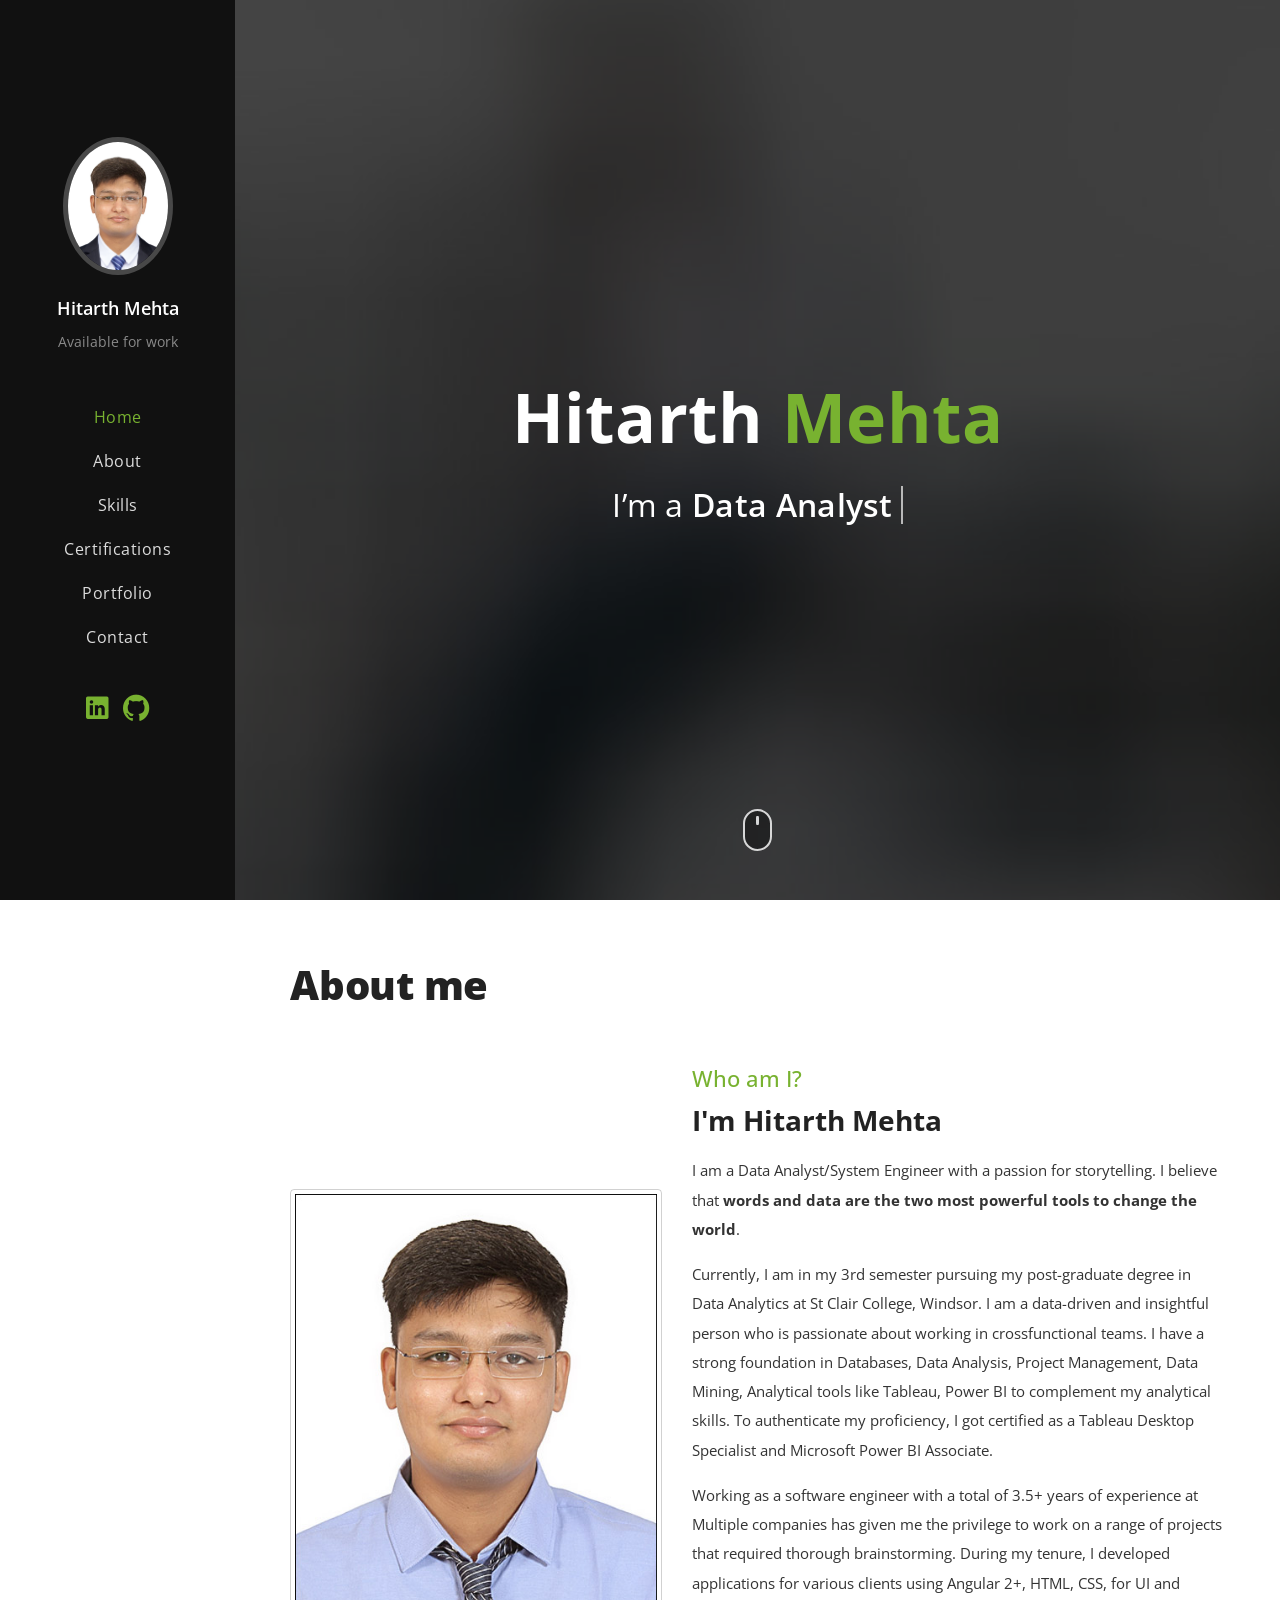
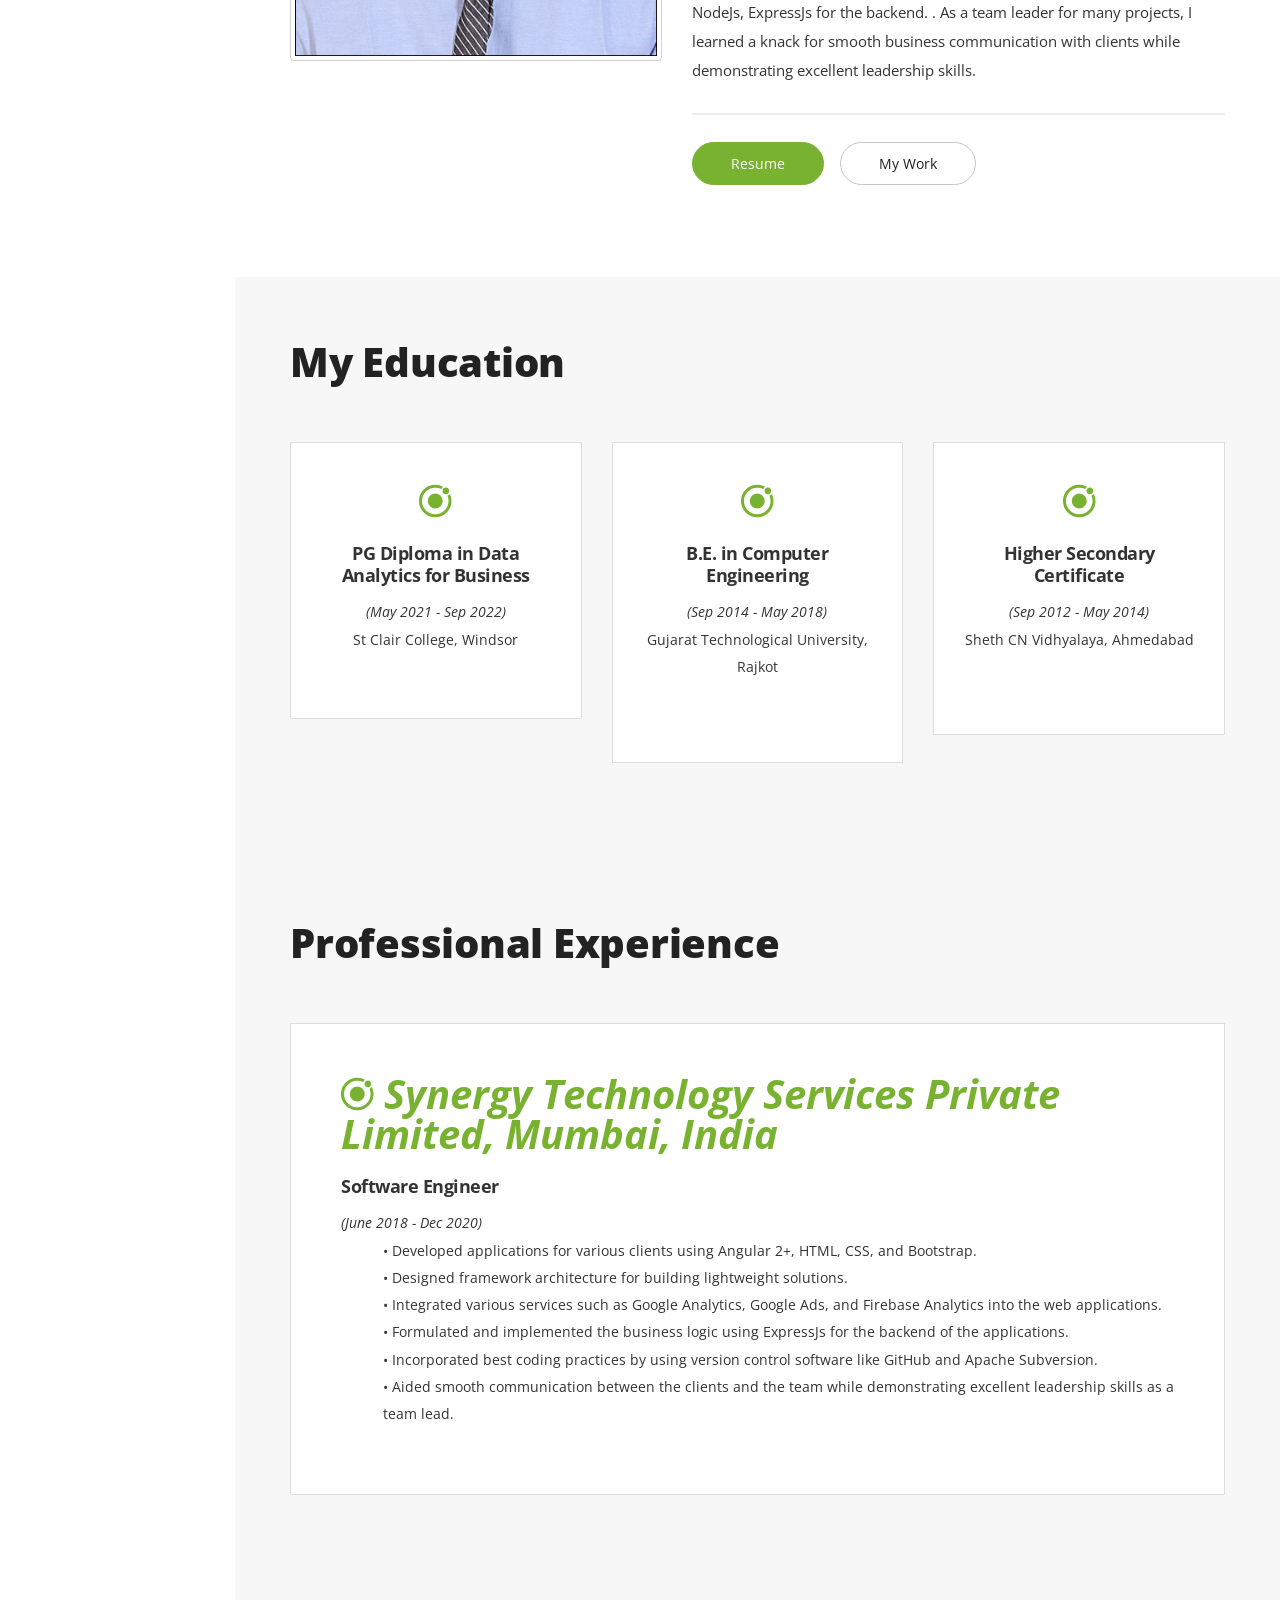
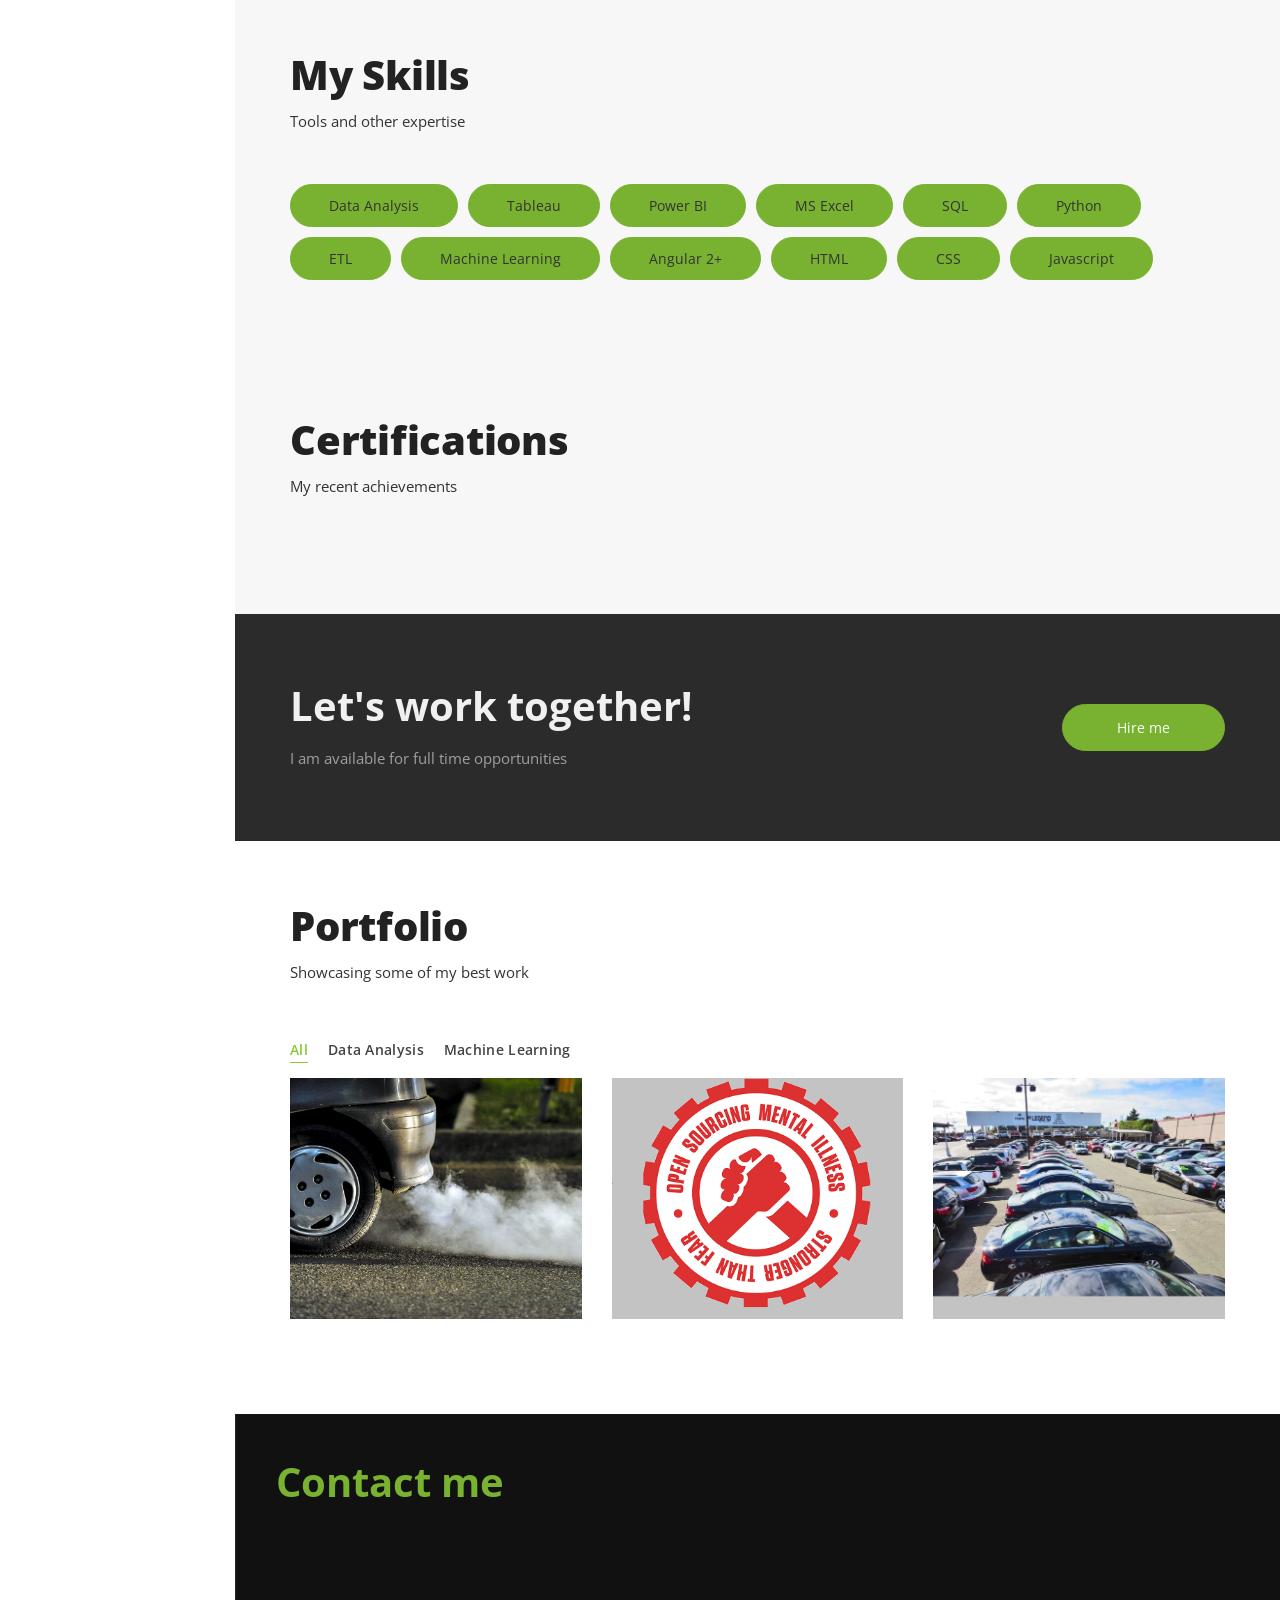
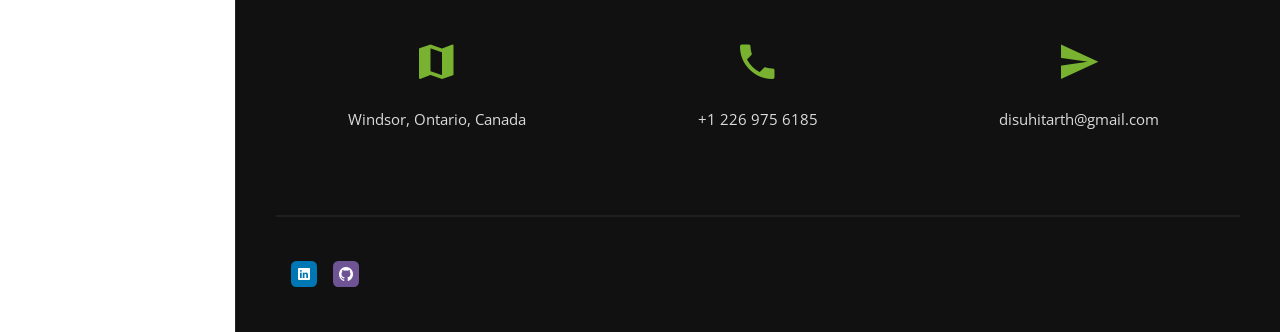
==== index.html @ 627086fa "grammer checked" ====
<!DOCTYPE html>
<html lang="zxx">

<head>
  <!-- Required meta tags-->
  <meta charset="utf-8">
  <!-- Title-->
  <title>Hiarth Mehta Portfolio</title>
  <!-- Description-->
  <meta name="description" content=" Personal Portfolio / Resume / CV ">
  <meta name="viewport" content="width=device-width, initial-scale=1, shrink-to-fit=no">
  <!-- Favicons-->
  <link rel="apple-touch-icon" sizes="180x180" href="img/favicons/apple-touch-icon.png">
  <link rel="icon" type="image/png" sizes="32x32" href="img/favicons/favicon-32x32.png">
  <link rel="icon" type="image/png" sizes="16x16" href="img/favicons/favicon-16x16.png">
  <!-- Web fonts-->
  <link href="https://fonts.googleapis.com/css?family=Open+Sans:300,300i,400,400i,600,600i,700,700i,800,800i" rel="stylesheet">
  <!-- CSS vendors-->
  <link rel="stylesheet" href="css/bootstrap-custom.css">
  <link rel="stylesheet" href="css/ionicons.min.css">
  <link rel="stylesheet" href="css/owl.carousel.min.css">
  <link rel="stylesheet" href="css/owl.theme.default.min.css">
  <link rel="stylesheet" href="css/simplebar.min.css">
  <link rel="stylesheet" href="css/jquery.mb.YTPlayer.min.css">
  <!-- Main CSS-->
  <link rel="stylesheet" href="css/main.css">
  <!-- CSS Color scheme-->
  <link id="color-scheme" rel="stylesheet" href="css/colors/main-yellowgreen.css">
  <!-- Custom CSS (Add your custom CSS styles to this file)-->
  <link rel="stylesheet" href="css/custom.css">
</head>

<body>
  <!-- Preloader-->
  <div class="preloader">
    <div class="preloader-block">
      <div class="preloader-icon"><span class="loading-dot loading-dot-1"></span><span class="loading-dot loading-dot-2"></span><span class="loading-dot loading-dot-3"></span></div>
    </div>
  </div>
  <div class="main-wrapper">
    <!-- Sidebar-->
    <header>
      <nav class="navbar d-md-block d-lg-none fixed-top mobile-navbar"><button class="navbar-toggler mr-auto" type="button" data-toggle="collapse" data-target="#mobileNavbarSupportedContent" aria-controls="mobileNavbarSupportedContent" aria-expanded="false" aria-label="Toggle navigation"><span class="nav-btn">Menu</span></button>
        <div class="collapse navbar-collapse order-1" id="mobileNavbarSupportedContent">
          <ul class="navbar-nav mr-auto"></ul>
        </div>
      </nav>
      <nav class="sidebar" data-simplebar>
        <div class="sidebar-header"><a href="#home" data-scroll><img class="img-fluid sidebar-avatar" src="img/hitarthpic3.jpg" alt="Profile avatar"></a><span class="sidebar-name">Hitarth Mehta</span>
          <p class="sidebar-status">Available for work</p>
        </div>
        <div class="sidebar-menu">
          <ul class="list-unstyled list-menu">
            <li><a class="nav-link" href="#home-area" data-scroll>Home</a></li>
            <li><a class="nav-link" href="#about-area" data-scroll>About</a></li>
            <li><a class="nav-link" href="#services-area" data-scroll>Skills</a></li>
            <li><a class="nav-link" href="#testimonials-area" data-scroll>Certifications</a></li>
            <li><a class="nav-link" href="#portfolio-area" data-scroll>Portfolio</a></li>
<!--             <li><a class="nav-link" href="#blog-area" data-scroll>Viz</a></li>
 -->            <li><a class="nav-link" href="#contact-area" data-scroll>Contact</a></li>
          </ul>
        </div>
        <div class="sidebar-header">
          
            <a class="linkedin" href="https://www.linkedin.com/in/hitarth-mehta/" target="_blank"><i class="icon ion-logo-linkedin" style="font-size: 30px;padding-right: 10px"></i></a>
            <a class="github" href="https://github.com/disuhitarth" target="_blank"><i class="icon ion-logo-github" style="font-size: 30px;"></i></a>
          
        </div>
      </nav>

    </header>
    <div class="sections-wrapper">
      <!-- Sections-->
      <!-- Home-->
      <section class="home-area element-cover-bg particles-variant" id="home-area" style="background-image:url(img/home.jpg)">
        <div id="particles-js"></div>
        <div class="container h-100">
          <div class="row h-100 align-items-center justify-content-center">
            <div class="col-12 col-lg-8 home-content text-center">
              <h1 class="home-name">Hitarth <span>Mehta</span></h1>
              <h4 class="cd-headline clip home-headline">I’m a <span class="cd-words-wrapper single-headline"><b class="is-visible">Data Analyst</b><b>Data Scientist</b><b>System Engineer</b><b>Data Engineer</b></span></h4>
              <!-- <h4 class="cd-headline clip home-headline">I’m a <span class="cd-words-wrapper single-headline"><b class="is-visible">Data Analyst</b><b>System Engineer</b><b>Data Engineer</b><b>Business Intelligence Analyst</b></span></h4> -->
            </div>
            <a href="#about-area" data-scroll>
              <div class="home-mouse">
                <div class="mouse-shape">
                  <div class="mouse-wheel"></div>
                </div>
              </div>
            </a>
          </div>
        </div>
      </section>
      <!-- About-->
      <section class="single-section about-area" id="about-area">
        <div class="container">
          <div class="row">
            <div class="col-12">
              <div class="section-heading">
                <h2 class="section-title">About me</h2>
              </div>
            </div>
          </div>
          <div class="row align-items-center">
            <!-- Picture part-->
            <div class="col-12 col-lg-5 about-img"><img class="img-fluid img-thumbnail" src="img/hitarthpic.jpg" alt="About Picture"></div>
            <!-- Content part-->
            <div class="col-12 col-lg-7 about-content">
              <div class="content-block">
                <h2 class="content-subtitle">Who am I?</h2>
                <h6 class="content-title">I'm Hitarth Mehta</h6>
                <div class="content-description">
                  <p>I am a Data Analyst/System Engineer with a passion for storytelling. I believe that <b>words and data are the two most powerful tools to change the world</b>.
                  </p>
                  <p>
                    Currently, I am in my 3rd semester pursuing my post-graduate degree in Data Analytics at St Clair College, Windsor. I am a data-driven and insightful person who is passionate about working in crossfunctional teams.

                    I have a strong foundation in Databases, Data Analysis, Project Management, Data Mining, Analytical tools like Tableau, Power BI to complement my analytical skills. 
                    To authenticate my proficiency, I got certified as a Tableau Desktop Specialist and Microsoft Power BI Associate.</p>
<!--                     I got certified as a Tableau Desktop Specialist and Microsoft Power BI Associate.-->                    <p>
                      Working as a software engineer with a total of 3.5+ years of experience at Multiple companies has given me the privilege to work on a range of projects that required thorough brainstorming. 
                      During my tenure, I developed applications for various clients using Angular 2+, HTML, CSS, for UI and NodeJs, ExpressJs for the backend. . As a team leader for many projects, I learned a knack for smooth business communication with clients while demonstrating excellent leadership skills.           
                    </p>
                </div>
                <!-- <address class="content-info">
                  <div class="row">
                    <div class="col-12 col-md-4 single-info"><span>Name:</span>
                      <p>Mihir Sawant</p>
                    </div>
                    <div class="col-12 col-md-4 single-info" ><span>Email:</span>
                      <p><a href="mailto:mihirsawant17@gmail.com">mihirsawant17@gmail.com</a></p>
                    </div>
                  </div>
                  <div class="row">
                    <div class="col-12 col-md-4 single-info"><span>Age:</span>
                      <p>24</p>
                    </div>
                    <div class="col-12 col-md-4 single-info"><span>From:</span>
                      <p>Boston, USA</p>
                    </div>
                  </div>
                </address> -->
                <br>
                <a class="btn content-download button-main button-scheme" href="img/HITARTH's Resume Final.pdf" target="_blank" role="button">Resume</a><a class="btn content-work button-main" data-scroll="" href="#portfolio-area" role="button">My Work</a>
              </div>
              
            </div>
          </div>
        </div>
      </section><br>
      
      <!-- Education-->
      <section class="single-section alt-bg services-area" >
        <div class="container">
          <div class="row">
            <div class="col-12">
              <div class="section-heading">
                <h2 class="section-title">My Education</h2>
                <p class="section-description"></p>
              </div>
            </div>
          </div>
          <div class="row">
            
            <!-- Single service-->
            
            <!-- Single service-->
            <div class="col-12 col-md-6 col-lg-4">
              <div class="single-service"><i class="icon service-icon ion-logo-ionic"></i>
                <h6 class="service-title">PG Diploma in Data Analytics for Business</h6>
                <p class="service-description"><i>(May 2021 - Sep 2022)</i><br>St Clair College, Windsor<br><br></p>
              </div>
            </div>
            <!-- Single service-->
            <div class="col-12 col-md-6 col-lg-4">
              <div class="single-service"><i class="icon service-icon ion-logo-ionic"></i>
                <h6 class="service-title">B.E. in Computer Engineering</h6>
                <p class="service-description"><i>(Sep 2014 - May 2018)<br></i>Gujarat Technological University, Rajkot<br><br></p>
                <p></p>
              </div>
            </div>
            <!-- Single service-->
            <div class="col-12 col-md-6 col-lg-4">
              <div class="single-service"><i class="icon service-icon ion-logo-ionic"></i>
                <h6 class="service-title">Higher Secondary Certificate</h6>
                <p class="service-description"><i>(Sep 2012 - May 2014)<br></i>Sheth CN Vidhyalaya, Ahmedabad<br><br></p>
                <p></p>
              </div>
            </div>
          </div>
        </div>
      </section>
      <section class="single-section alt-bg services-area" >
        <div class="container">
          <div class="row">
            <div class="col-12">
              <div class="section-heading">
                <h2 class="section-title">Professional Experience</h2>
                <p class="section-description"></p>
              </div>
            </div>
             <!-- Single service-->

            <div class="col-12">
              <div class="single-service" style="text-align: left; padding: 50px"><i class="icon service-icon ion-logo-ionic"><b> Synergy Technology Services Private Limited, Mumbai, India</b></i>
                <h6 class="service-title">Software Engineer</h6>
                <p class="service-description"><i>(June 2018 - Dec 2020)<br></i>
                  <div style="margin-left:5%">
                  • Developed applications for various clients using Angular 2+, HTML, CSS, and Bootstrap.<br>
                  • Designed framework architecture for building lightweight solutions.<br>
                  • Integrated various services such as Google Analytics, Google Ads, and Firebase Analytics into the web applications.<br>
                  • Formulated and implemented the business logic using ExpressJs for the backend of the applications.<br>
                  • Incorporated best coding practices by using version control software like GitHub and Apache Subversion.<br>
                  • Aided smooth communication between the clients and the team while demonstrating excellent leadership skills as a team lead.
                </div>
                </p>
              </div>
            </div>

            <!-- Single service-->
            
            
            
          </div>
        </div>
      </section>
      
      <section class="single-section alt-bg services-area" id="services-area">
        <div class="container">
          <div class="row">
            <div class="col-12">
              <div class="section-heading">
                <h2 class="section-title">My Skills</h2>
                <p class="section-description">Tools and other expertise</p>
              </div>
            </div>
          </div>
          <div class="container" style="align-items: center;">
            <div class="row align-items-center" style="text-align: center;">
              <a class="btn content-download button-main button-scheme" style="margin-right: 10px; margin-bottom: 10px;" role="button" >Data Analysis</a>
              <a class="btn content-download button-main button-scheme" style="margin-right: 10px; margin-bottom: 10px;" role="button" >Tableau</a>
              <a class="btn content-download button-main button-scheme" style="margin-right: 10px; margin-bottom: 10px;" role="button" >Power BI</a>
              <a class="btn content-download button-main button-scheme" style="margin-right: 10px; margin-bottom: 10px;" role="button" >MS Excel</a>
              <a class="btn content-download button-main button-scheme" style="margin-right: 10px; margin-bottom: 10px;" role="button" >SQL</a>
              <a class="btn content-download button-main button-scheme" style="margin-right: 10px; margin-bottom: 10px;" role="button" >Python</a>
              <a class="btn content-download button-main button-scheme" style="margin-right: 10px; margin-bottom: 10px;" role="button" >ETL</a>
              <a class="btn content-download button-main button-scheme" style="margin-right: 10px; margin-bottom: 10px;" role="button" >Machine Learning</a>
              <a class="btn content-download button-main button-scheme" style="margin-right: 10px; margin-bottom: 10px;" role="button" >Angular 2+</a>
              <a class="btn content-download button-main button-scheme" style="margin-right: 10px; margin-bottom: 10px;" role="button" >HTML</a>
              <a class="btn content-download button-main button-scheme" style="margin-right: 10px; margin-bottom: 10px;" role="button" >CSS</a>
              <a class="btn content-download button-main button-scheme" style="margin-right: 10px; margin-bottom: 10px;" role="button" >Javascript</a>
            </div></div>

        </div>
      </section>

            <!-- Certifications-->
      <section class="single-section testimonials-area alt-bg" id="testimonials-area">
        <div class="container">
          <div class="row">
            <div class="col-12">
              <div class="section-heading">
                <h2 class="section-title">Certifications</h2>
                <p class="section-description">My recent achievements</p>
              </div>
            </div>
          </div>
          <div class="owl-carousel owl-theme">
            <!-- Single review-->
            <!-- <div class="single-review"><a href="https://www.youracclaim.com/badges/95177961-3174-4711-9e93-14a5671d77b3">
              <img  src="img/Capture.JPG" alt="Review avatar"></a><span class="client-name">by Tableau</span>
            </div> -->


           <!-- Single review-->
           <div class="single-review"><a href="https://www.credly.com/badges/04b5a608-76d4-4934-8fb6-c40d69f3c1eb" target="_blank">
            <img  src="img/MS100.png" alt="Review avatar"></a><span class="client-name">by Microsoft</span>
          </div>
            <!-- Single review-->
            <div class="single-review"><a href="https://www.credly.com/badges/cdca02ab-fdd6-4f5c-bcef-4339da514a93/public_url" target="_blank">
              <img  src="img/tableau.JPG" alt="Review avatar"></a><span class="client-name">by Tableau</span>
            </div>

            <div class="single-review"><a href="https://www.udemy.com/certificate/UC-bcebf428-e60f-4fad-b963-dd153121ff7b/" target="_blank">
              <img  src="img/UdemyPY.png" alt="Review avatar"></a><span class="client-name">by Udemy</span>
            </div>

            <div class="single-review"><a href="https://www.udemy.com/certificate/UC-bff49dcc-1bcc-43e2-880e-71368b4245b5/" target="_blank">
              <img  src="img/angular.png" alt="Review avatar"></a><span class="client-name">by Udemy</span>
            </div>
            
          </div>
        </div>
      </section>
          

      
      <!-- Hire-->
      <section class="single-section element-cover-bg hire-area" id="hire-area" style="background-image:url(img/hire.jpg)">
        <div class="container">
          <div class="row row-custom">
            <div class="col-12 col-md-8 content-part">
              <h1 class="hire-title">Let's work together!</h1>
              <p class="hire-description">I am available for full time opportunities</p>
            </div>
            <div class="col-12 col-md-4 button-part"><a class="btn hire-btn button-main button-scheme" data-scroll="" href="#contact-area" role="button">Hire me</a></div>
          </div>
        </div>
      </section>
      <!-- Portfolio-->
      <section class="single-section portfolio-area" id="portfolio-area">
        <div class="container">
          <div class="row">
            <div class="col-12">
              <div class="section-heading">
                <h2 class="section-title">Portfolio</h2>
                <p class="section-description">Showcasing some of my best work</p>
              </div>
            </div>
          </div>
          <div class="row">
            <!-- Filter nav-->
            <div class="col-12">
              <ul class="list-inline filter-control" role="group" aria-label="Filter Control">
                <li class="list-inline-item tab-active" data-filter="*">All</li>
<!--                 <li class="list-inline-item" data-filter=".sql">SQL</li>
 -->                <li class="list-inline-item" data-filter=".di">Data Analysis</li>
                <li class="list-inline-item" data-filter=".ml">Machine Learning</li>
<!--                 <li class="list-inline-item" data-filter=".cc">Cloud Computing</li>
 -->              </ul>
            </div>
          </div>
          <!-- Thumbnail list-->
          <div class="portfolio-grid row" >
            <!-- Single item-->
            <!-- <div class="single-item col-6 col-lg-4 di sql " ><a class="portfolio-item" href="https://github.com/mihirsawant/IMBD_Data_Integration_Talend">
              <div class="portfolio-wrapper "><img class="img-fluid" alt="Item" src="img/imbd.jpg">
                <div class="item-content">
                  <h6 class="content-title">IMBD Data Integration and Analysis</h6><span class="content-more">More Info</span>
                </div>
              </div>
            </a></div> -->
            <!-- Single item-->
            <!-- <div class="single-item col-6 col-lg-4 ml" ><a class="portfolio-item" href="https://github.com/mihirsawant/MachineLearning-MoviesRecommenderSystem">
                <div class="portfolio-wrapper"><img class="img-fluid" alt="Item" src="img/movielens.png">
                  <div class="item-content">
                    <h6 class="content-title">Movie Recommendation System</h6><span class="content-more">More Info</span>
                  </div>
                </div>
              </a></div> -->
            <!-- Single item-->
            <!-- <div class="single-item col-6 col-lg-4 sql" ><a class="portfolio-item" href="https://github.com/mihirsawant/Reward-point-based-airline-ticket-database-management-system">
                <div class="portfolio-wrapper"><img class="img-fluid" alt="Item" src="img/mysql.png">
                  <div class="item-content">
                    <h6 class="content-title">Airline Ticket Management System</h6><span class="content-more">More Info</span>
                  </div>
                </div>
              </a></div> -->
            <!-- Single item-->

            <!-- Single item-->
            <!-- <div class="single-item col-6 col-lg-4 ml" ><a class="portfolio-item" href="https://github.com/mihirsawant/PUBG-FinishPlacementPrediction">
              <div class="portfolio-wrapper"><img class="img-fluid" alt="Item" src="img/PUBG.jpg">
                <div class="item-content">
                  <h6 class="content-title">PUBG Finish Placement Prediction</h6><span class="content-more">More Info</span>
                </div>
              </div>
            </a></div> -->
              <!-- Single item-->
            <!-- <div class="single-item col-6 col-lg-4 di sql" ><a class="portfolio-item" href="https://github.com/mihirsawant/NYPD_Data_Integration_Alteryx">
                <div class="portfolio-wrapper "><img class="img-fluid" alt="Item" src="img/nypd.png">
                  <div class="item-content">
                    <h6 class="content-title">NYPD Data Integration and Analysis</h6><span class="content-more">More Info</span>
                  </div>
                </div>
              </a></div> -->
            <!-- Single item-->
            <div class="single-item col-6 col-lg-4 ml " ><a class="portfolio-item" href="https://github.com/Suyashjc/Car-Fuel-consumption-and-analysis" target="_blank">
                <div class="portfolio-wrapper "><img class="img-fluid" alt="Item" src="img/car.jpg">
                  <div class="item-content">
                    <h6 class="content-title">Car Fuel Emissions Analysis</h6><span class="content-more">More Info</span>
                  </div>
                </div>
              </a></div>

              <div class="single-item col-6 col-lg-4 di " ><a class="portfolio-item" href="img/Mental_Heatlh_in_IT_analysis.pdf" target="_blank">
                <div class="portfolio-wrapper "><img class="img-fluid" alt="Item" src="img/osmi-logo.png">
                  <div class="item-content">
                    <h6 class="content-title">Analyze Trends in Mental Health Issues in the Technical Industry</h6><span class="content-more">More Info</span>
                  </div>
                </div>
              </a></div>

              <div class="single-item col-6 col-lg-4 ml " ><a class="portfolio-item" href="https://drive.google.com/file/d/1b7uBMm6wBPR1G-mrwwh391rnManJ2e0j/view?usp=sharing" target="_blank">
                <div class="portfolio-wrapper "><img class="img-fluid" alt="Item" src="img/Car Sales2.jpg">
                  <div class="item-content">
                    <h6 class="content-title">Car Sales Analysis</h6><span class="content-more">More Info</span>
                  </div>
                </div>
              </a></div>

               
            
          </div>
        </div></section>
      
      

      <!-- Blog-->
      <!-- <section class="single-section blog-area" id="blog-area">
        <div class="container">
          <div class="row">
            <div class="col-12">
              <div class="section-heading">
                <h2 class="section-title">My Viz</h2>
                <p class="section-description">Check out my latest visualizations from Tableau public</p>
              </div>
            </div>
          </div>
          <div class="row justify-content-center"> -->
            <!-- Single post-->
           <!--  <div class="col-12 col-sm-8 col-lg-4">
              <div class="card single-post"><a class="post-img" href="https://public.tableau.com/profile/mihir.sawant#!/vizhome/CoronaVirusOutbreakinUSA/Dashboard1"><img class="card-img-top" src="img/bgkh.png" alt="Blog post"><span class="content-date">23 Mar, 20</span></a>
                <div class="card-body post-content"><a href="#0">
                    <h5 class="card-title content-title">Coronavirus Outbreak in USA</h5>
                  </a>
                  <p class="card-text content-description">This visualization shows the number of cases by states in the USA and how they have increased over time</p>
                  
                </div>
              </div>
            </div> -->
            <!-- Single post-->
           <!--  <div class="col-12 col-sm-8 col-lg-4">
              <div class="card single-post"><a class="post-img" href="https://public.tableau.com/profile/mihir.sawant#!/vizhome/GlobalSuperstore_15845782306350/SalesDashboard"><img class="card-img-top" src="img/cghchg.png" alt="Blog post"><span class="content-date">18 Feb, 20</span></a>
                <div class="card-body post-content"><a href="#0">
                    <h5 class="card-title content-title">2020/W7: WORLD WEALTH SUMMARY</h5>
                  </a>
                  <p class="card-text content-description">MakeOverMonday visualization</p>
                  
                </div>
              </div>
            </div> -->
            <!-- Single post-->
            <!-- <div class="col-12 col-sm-8 col-lg-4">
              <div class="card single-post"><a class="post-img" href="https://public.tableau.com/profile/mihir.sawant#!/vizhome/AdultsatHigherRiskofSeriousIllnessifInfectedwithCoronavirus/Dashboard1"><img class="card-img-top" src="img/htdhf.png" alt="Blog post"><span class="content-date">24 Mar, 20</span></a>
                <div class="card-body post-content"><a href="#0">
                    <h5 class="card-title content-title">ADULTS AT HIGHER RISK WITH CORONAVIRUS</h5>
                  </a>
                  <p class="card-text content-description">This visualization helps us to analyze the affected victims of COVID-19</p>
                  
                </div>
              </div>
            </div>
          </div>
        </div>
      </section> -->

      
      <!-- Contact-->
      <!-- <section class="single-section contact-area alt-bg" >
        <div class="container">
          <div class="row">
            <div class="col-12">
              <div class="section-heading">
                <h2 class="section-title">Get in Touch</h2>
                <p class="section-description">Feel free to contact me anytime</p>
              </div>
            </div>
          </div>
          <div class="row"> -->
            <!-- Contact form-->
            <!-- <div class="col-12">
              <form class="contact-form" id="contact-form" action="php/contact.php">
                <div class="row">
                  <div class="col-12 col-md-6 form-group"><input class="form-control" id="contact-name" type="text" name="name" placeholder="Name" required=""></div>
                  <div class="col-12 col-md-6 form-group"><input class="form-control" id="contact-email" type="email" name="email" placeholder="Email" required=""></div>
                  <div class="col-12 form-group"><input class="form-control" id="contact-subject" type="text" name="subject" placeholder="Subject" required=""></div>
                  <div class="col-12 form-group form-message"><textarea class="form-control" id="contact-message" name="message" placeholder="Message" rows="5" required=""></textarea></div>
                  <div class="col-12 form-submit"><button class="btn button-main button-scheme" id="contact-submit" type="submit">Send message</button>
                    <p class="contact-feedback"></p>
                  </div>
                </div>
              </form>
            </div>
          </div>
        </div>
      </section> -->
      <!-- Footer-->
      <footer class="footer-area single-section" id="contact-area" style="text-align: left;" >
        <div class="container " style="text-align: left;">
          <div class="row mini-footer" style="text-align: left;">
            <p class="copyright-notice col-12 " style="text-align: left;"><a href="#contact-area" data-scroll="" style="text-align: left;" target="_blank"><h1><b>Contact me</b></h1></a></p>
          </div>
          
          <div class="row contact-info">
            <div class="col-12 col-sm-4">
              <div class="single-info"><i class="info-icon icon ion-md-map"></i>
                <p class="info-content"><a href="https://maps.google.com/maps?q=42.30887, -83.04953&z=17" target="_blank">Windsor, Ontario, Canada</a></p>
              </div>
            </div>
            <div class="col-12 col-sm-4">
              <div class="single-info"><i class="info-icon icon ion-md-call"></i>
                <p class="info-content"><a href="tel:+12267571020">+1 226 975 6185</a></p>
              </div>
            </div>
            <div class="col-12 col-sm-4">
              <div class="single-info"><i class="info-icon icon ion-md-send"></i>
                <p class="info-content"><a href="mailto:disuhitarth@gmail.com">disuhitarth@gmail.com</a></p>
              </div>
            </div>
          </div>
          <div class="row mini-footer">
            <div class="social-medias col-12 col-lg-5"></i></a>
              <a class="linkedin" href="https://www.linkedin.com/in/hitarth-mehta/"><i class="icon ion-logo-linkedin"></i></a>
              <a class="github" href="https://github.com/disuhitarth"><i class="icon ion-logo-github"></i></a>
            </div>
<!--             <p class="copyright-notice col-12 col-lg-7">Copyright © 2019 CardX, all rights reserved. Developed by <a href="https://themeforest.net/user/exill" target="_blank">Exill</a>.</p>
 -->          </div>
        </div>
      </footer>
    </div>
  </div>
  <!-- Scripts-->
  <script src="js/jquery.min.js"></script>
  <script src="js/bootstrap.bundle.min.js"></script>
  <script src="js/isotope.pkgd.min.js"></script>
  <script src="js/animatedModal.js"></script>
  <script src="js/owl.carousel.min.js"></script>
  <script src="js/simplebar.min.js"></script>
  <script src="js/jquery.mb.YTPlayer.min.js"></script>
  <script src="js/particles.js"></script>
  <script src="js/main.js"></script>
  <!-- Custom JS (Add your custom JS scripts to this file)-->
  <script src="js/custom.js"></script>
</body>

</html>
---- css/simplebar.min.css ----
[data-simplebar]{position:relative;flex-direction:column;flex-wrap:wrap;justify-content:flex-start;align-content:flex-start;align-items:flex-start}.simplebar-wrapper{overflow:hidden;width:inherit;height:inherit;max-width:inherit;max-height:inherit}.simplebar-mask{direction:inherit;position:absolute;overflow:hidden;padding:0;margin:0;left:0;top:0;bottom:0;right:0;width:auto!important;height:auto!important;z-index:0}.simplebar-offset{direction:inherit!important;box-sizing:inherit!important;resize:none!important;position:absolute;top:0;left:0;bottom:0;right:0;padding:0;margin:0;-webkit-overflow-scrolling:touch}.simplebar-content-wrapper{direction:inherit;box-sizing:border-box!important;position:relative;display:block;height:100%;width:auto;visibility:visible;overflow:auto;max-width:100%;max-height:100%}.simplebar-content:after,.simplebar-content:before{content:' ';display:table}.simplebar-placeholder{max-height:100%;max-width:100%;width:100%;pointer-events:none}.simplebar-height-auto-observer-wrapper{box-sizing:inherit!important;height:100%;width:100%;max-width:1px;position:relative;float:left;max-height:1px;overflow:hidden;z-index:-1;padding:0;margin:0;pointer-events:none;flex-grow:inherit;flex-shrink:0;flex-basis:0}.simplebar-height-auto-observer{box-sizing:inherit;display:block;opacity:0;position:absolute;top:0;left:0;height:1000%;width:1000%;min-height:1px;min-width:1px;overflow:hidden;pointer-events:none;z-index:-1}.simplebar-track{z-index:1;position:absolute;right:0;bottom:0;pointer-events:none;overflow:hidden}[data-simplebar].simplebar-dragging .simplebar-track{pointer-events:all}.simplebar-scrollbar{position:absolute;right:2px;width:7px;min-height:10px}.simplebar-scrollbar:before{position:absolute;content:'';background:#000;border-radius:7px;left:0;right:0;opacity:0;transition:opacity .2s linear}.simplebar-track .simplebar-scrollbar.simplebar-visible:before{opacity:.5;transition:opacity 0s linear}.simplebar-track.simplebar-vertical{top:0;width:11px}.simplebar-track.simplebar-vertical .simplebar-scrollbar:before{top:2px;bottom:2px}.simplebar-track.simplebar-horizontal{left:0;height:11px}.simplebar-track.simplebar-horizontal .simplebar-scrollbar:before{height:100%;left:2px;right:2px}.simplebar-track.simplebar-horizontal .simplebar-scrollbar{right:auto;left:0;top:2px;height:7px;min-height:0;min-width:10px;width:auto}[data-simplebar-direction=rtl] .simplebar-track.simplebar-vertical{right:auto;left:0}.hs-dummy-scrollbar-size{direction:rtl;position:fixed;opacity:0;visibility:hidden;height:500px;width:500px;overflow-y:hidden;overflow-x:scroll}
---- css/main.css ----
/*!
  * Item: CodeX
  * Description:  Personal Portfolio / Resume / CV / vCard Template
  * Author/Developer: Exill
  * Author/Developer URL: https://themeforest.net/user/exill
  * Version: v1.0.0
  * License: Themeforest Standard Licenses: https://themeforest.net/licenses
  */

/*----------- Table of Contents -----------*/
/**
 * Globals
 * Preloader
 * Sidebar
 * Home
 * About
 * Services
 * Hire
 * Portfolio
 * Testimonials
 * Blog
 * Contact
 * Footer
 */
/*----------- Globals -----------*/
/* Disable outline */
:focus {
  outline: none;
}

::-moz-focus-inner {
  border: 0;
}

/* Body */
body {
  background-color: #fff;
  color: #333;
  font-family: "Open Sans", sans-serif;
  font-size: 14px;
  font-weight: 400;
  line-height: 1.95;
  position: relative;
}

/* Typography */
i.icon {
  line-height: 100%;
}

h1,
h2,
h3,
h4,
h5,
h6,
.h1,
.h2,
.h3,
.h4,
.h5,
.h6 {
  color: #222;
}

b {
  font-weight: bold;
}

/* Other elements */
a {
  transition: all 0.15s ease-in-out;
}

a:hover,
a:focus {
  text-decoration: none;
}

hr {
  border-top: 3px solid #e6e6e6;
  margin: 0;
}

.anchor-basic {
  color: #222;
}

.anchor-basic:hover,
.anchor-basic:focus {
  color: black;
}

/* Buttons */
.button-main {
  background-color: #fff;
  border: 1px solid #c5c5c5;
  border-radius: 30px;
  color: #222;
  font-size: 14px;
  padding: 10px 38px;
}

.button-main:focus {
  background-color: #bfbfbf;
  border: 1px solid #c5c5c5;
  box-shadow: none;
}

.button-main.button-scheme {
  color: #fff;
}

/* Section, title & description styles */
.single-section {
  background-color: #fff;
  padding: 65px 40px;
}

.single-section.alt-bg {
  background-color: #f7f7f7;
}

.single-section .section-heading {
  margin-bottom: 48px;
  text-align: left;
}

.single-section .section-heading>.section-title {
  display: inline-block;
  font-size: 40px;
  font-weight: 800;
  letter-spacing: -0.25px;
  line-height: 100%;
  margin-bottom: 12px;
  position: relative;
  z-index: 9;
}

.single-section .section-heading>.section-description {
  font-size: 15px;
}

.single-section .section-heading.heading-center {
  text-align: center;
}

.single-section.element-cover-bg .section-heading>.section-title,
.single-section.element-cover-bg .section-heading>.section-description {
  color: #fff;
}

@media (max-width: 767.98px) {
  .single-section .section-heading>.section-description {
    font-size: 14px;
  }
}

@media (max-width: 575.98px) {
  .single-section {
    padding: 65px 15px;
  }

  .single-section .section-heading>.section-title {
    font-size: 34px;
  }
}

/* Overlay background */
.element-cover-bg {
  background-position: 50% 0;
  background-repeat: no-repeat;
  background-size: cover;
  position: relative;
}

.element-cover-bg:before {
  content: '';
  height: 100%;
  left: 0;
  position: absolute;
  top: 0;
  width: 100%;
}

/* Animations */
@-webkit-keyframes fadeIn {
  from {
    opacity: 0;
  }

  to {
    opacity: 1;
  }
}

@keyframes fadeIn {
  from {
    opacity: 0;
  }

  to {
    opacity: 1;
  }
}

.fadeIn {
  -webkit-animation-name: fadeIn;
  animation-name: fadeIn;
}

@-webkit-keyframes fadeOut {
  from {
    opacity: 1;
  }

  to {
    opacity: 0;
  }
}

@keyframes fadeOut {
  from {
    opacity: 1;
  }

  to {
    opacity: 0;
  }
}

.fadeOut {
  -webkit-animation-name: fadeOut;
  animation-name: fadeOut;
}

/* General styles */
.f-basis-100 {
  -ms-flex-preferred-size: 100%;
  flex-basis: 100%;
}

.owl-theme .owl-dots .owl-dot {
  outline: 0;
}

/* Sidebar & Main Wrapper styles */
.main-wrapper .sidebar {
  height: 100%;
  left: 0;
  position: fixed;
  top: 0;
  width: 235px;
  z-index: 999;
}

.main-wrapper .sections-wrapper {
  padding-left: 235px;
  position: relative;
}

@media (max-width: 991.98px) {
  .main-wrapper .sidebar {
    left: -235px;
  }

  .main-wrapper .sections-wrapper {
    padding-left: 0;
  }
}

/*----------- Preloader -----------*/
.preloader {
  background-color: #0e0e0e;
  height: 100%;
  position: fixed;
  top: 0;
  width: 100%;
  z-index: 99999;
}

.preloader .preloader-block {
  -webkit-transform: translate(50%, 50%);
  bottom: 50%;
  position: fixed;
  right: 50%;
  transform: translate(50%, 50%);
  z-index: 3000;
}

.preloader .preloader-block .preloader-icon .loading-dot {
  background-color: #fff;
  border-radius: 50%;
  display: inline-block;
  height: 13px;
  width: 13px;
}

.preloader .preloader-block .preloader-icon .loading-dot.loading-dot-1 {
  -webkit-animation: 1.2s grow ease-in-out infinite;
  animation: 1.2s grow ease-in-out infinite;
}

.preloader .preloader-block .preloader-icon .loading-dot.loading-dot-2 {
  -webkit-animation: 1.2s grow ease-in-out infinite 0.15555s;
  animation: 1.2s grow ease-in-out infinite 0.15555s;
  margin: 0 14px;
}

.preloader .preloader-block .preloader-icon .loading-dot.loading-dot-3 {
  -webkit-animation: 1.2s grow ease-in-out infinite 0.3s;
  animation: 1.2s grow ease-in-out infinite 0.3s;
}

@-webkit-keyframes grow {

  0%,
  40%,
  100% {
    -webkit-transform: scale(0);
    transform: scale(0);
  }

  40% {
    -webkit-transform: scale(1);
    transform: scale(1);
  }
}

@keyframes grow {

  0%,
  40%,
  100% {
    -webkit-transform: scale(0);
    transform: scale(0);
  }

  40% {
    -webkit-transform: scale(1);
    transform: scale(1);
  }
}

/*----------- Sidebar -----------*/
.sidebar {
  background-color: #111;
}

.sidebar .sidebar-header {
  padding-bottom: 60px;
  padding-top: 24px;
  text-align: center;
}

.sidebar .sidebar-header .sidebar-avatar {
  border: 5px solid #484848;
  border-radius: 50%;
  margin-bottom: 16px;
  width: 110px;
}

.sidebar .sidebar-header .sidebar-name {
  color: #fff;
  display: block;
  font-size: 18px;
  font-weight: 600;
  margin-bottom: 8px;
}

.sidebar .sidebar-header .sidebar-status {
  color: #8a8a8a;
  display: block;
  line-height: 100%;
  margin-bottom: 0;
  margin-top: 9px;
}

.sidebar .sidebar-menu {
  padding-bottom: 24px;
}

.sidebar .sidebar-menu .list-menu {
  margin-bottom: 0;
  text-align: center;
}

.sidebar .sidebar-menu .list-menu li {
  line-height: 100%;
}

.sidebar .sidebar-menu .list-menu li:not(:last-child) {
  margin-bottom: 28px;
}

.sidebar .sidebar-menu .list-menu .nav-link {
  color: rgba(232, 232, 232, 0.95);
  font-size: 16px;
  letter-spacing: 0.5px;
  line-height: 100%;
  padding: 0;
}

.sidebar .simplebar-content-wrapper {
  -ms-flex-align: center;
  -ms-flex-pack: center;
  -ms-flex-wrap: wrap;
  align-items: center;
  display: -ms-flexbox;
  display: flex;
  flex-wrap: wrap;
  justify-content: center;
}

.sidebar .simplebar-track .simplebar-scrollbar:before {
  background: #fff;
}

.sidebar .simplebar-track .simplebar-scrollbar.simplebar-visible:before {
  opacity: 0.5;
}

.sidebar .simplebar-track.simplebar-vertical {
  width: 10px;
}

.sidebar .simplebar-track.simplebar-vertical .simplebar-scrollbar {
  height: auto;
  width: 6px;
}

.sidebar .simplebar-track.simplebar-horizontal {
  height: 10px;
}

.sidebar .simplebar-track.simplebar-horizontal .simplebar-scrollbar {
  height: 6px;
  width: auto;
}

.mobile-navbar {
  padding: 14px 26px;
}

.mobile-navbar:before {
  background-color: #222;
  content: '';
  height: 58px;
  position: absolute;
  right: 0;
  top: 0;
  width: 100%;
}

.mobile-navbar .navbar-toggler {
  background-color: #333;
  border-color: #222;
  border-radius: 3px;
  display: block;
  font-size: 14px;
  outline: none;
  padding: 4px 10px;
  position: relative;
}

.mobile-navbar .navbar-toggler .nav-btn {
  color: rgba(255, 255, 255, 0.8);
  font-size: 14px;
  font-weight: 300;
  letter-spacing: 1px;
  line-height: 20px;
}

.mobile-navbar .navbar-collapse .navbar-nav {
  background-color: #222;
  padding: 8px 20px;
  position: relative;
  top: 8px;
  width: 200px;
  z-index: 2;
}

.mobile-navbar .navbar-collapse .navbar-nav .nav-link {
  color: rgba(255, 255, 255, 0.6);
  font-size: 14px;
  font-weight: 400;
  padding: 7px 0;
}

.mobile-navbar .navbar-collapse .navbar-nav .nav-link:hover,
.mobile-navbar .navbar-collapse .navbar-nav .nav-link:focus {
  color: #fff;
}

/*----------- Home -----------*/
.home-area {
  background-position: center center;
  height: 100vh;
}

.home-area:before {
  background-color: rgba(0, 0, 0, 0.68);
}

.home-area .home-name {
  color: #fff;
  font-size: 68px;
  font-weight: 700;
  letter-spacing: 0.3px;
  margin-bottom: 29px;
}

.home-area .home-headline {
  color: #fff;
  font-size: 32px;
  font-weight: 400;
  letter-spacing: 0.3px;
  margin-bottom: 0;
}

.home-area .home-headline .single-headline {
  display: inline-block;
  position: relative;
  text-align: left;
  vertical-align: top;
}

.home-area .home-headline .single-headline::after {
  background-color: #b9b9b9;
  content: '';
  height: 100%;
  position: absolute;
  right: 0;
  top: 0;
  width: 2px;
}

.home-area .home-headline .single-headline b {
  display: inline-block;
  font-weight: 600;
  left: 0;
  opacity: 0;
  position: absolute;
  top: 0;
  white-space: nowrap;
}

.home-area .home-headline .single-headline b.is-visible {
  opacity: 1;
  position: relative;
}

.home-area .home-mouse {
  bottom: 5.5%;
  left: 0;
  margin: 0 auto;
  position: absolute;
  right: 0;
  width: 29px;
}

.home-area .home-mouse .mouse-shape {
  background-color: rgba(0, 0, 0, 0.45);
  border: 2px solid transparent;
  border-color: #fff;
  border-radius: 25px;
  box-sizing: content-box;
  height: 28px;
  opacity: .8;
  padding: 5px 11px;
  width: 3px;
}

.home-area .home-mouse .mouse-shape .mouse-wheel {
  -webkit-animation-duration: 1.3s;
  -webkit-animation-iteration-count: infinite;
  -webkit-animation-name: scrollDown;
  -webkit-animation-timing-function: cubic-bezier(0.15, 0.41, 0.69, 0.94);
  animation-duration: 1.3s;
  animation-iteration-count: infinite;
  animation-name: scrollDown;
  animation-timing-function: cubic-bezier(0.15, 0.41, 0.69, 0.94);
  background-color: #fff;
  border-radius: 25%;
  height: 9px;
  width: 3px;
}

@-webkit-keyframes scrollDown {
  0% {
    opacity: 0;
  }

  10% {
    -webkit-transform: translateY(0);
    opacity: 1;
    transform: translateY(0);
  }

  100% {
    -webkit-transform: translateY(15px);
    opacity: 0;
    transform: translateY(15px);
  }
}

@keyframes scrollDown {
  0% {
    opacity: 0;
  }

  10% {
    -webkit-transform: translateY(0);
    opacity: 1;
    transform: translateY(0);
  }

  100% {
    -webkit-transform: translateY(15px);
    opacity: 0;
    transform: translateY(15px);
  }
}

.home-area.video-variant #wrapper_homeVideo:before {
  background-color: rgba(0, 0, 0, 0.6);
  content: '';
  height: 100%;
  left: 0;
  position: absolute;
  top: 0;
  width: 100%;
  z-index: 1;
}

.home-area #particles-js {
  height: 100%;
  position: absolute;
  width: 100%;
}

@media (max-width: 991.98px) {
  .home-area {
    height: auto;
    margin-top: 58px;
    padding: 160px 0;
  }

  .home-area .home-name {
    font-size: 62px;
  }

  .home-area .home-headline {
    font-size: 30px;
  }

  .home-area .home-mouse {
    display: none;
  }
}

@media (max-width: 575.98px) {
  .home-area .home-name {
    font-size: 48px;
  }

  .home-area .home-headline {
    font-size: 26px;
  }
}

/*----------- About -----------*/
.about-area .about-img img {
  background-color: transparent;
  border-color: rgba(0, 0, 0, 0.18);
  width: 430px;
}

.about-area .about-content .content-subtitle {
  font-size: 22px;
  margin-bottom: 8px;
}

.about-area .about-content .content-title {
  font-size: 28px;
  font-weight: 700;
  line-height: 1.5;
  margin-bottom: 15px;
}

.about-area .about-content .content-description {
  font-size: 15px;
}

.about-area .about-content .content-description p:last-child {
  border-bottom: 2px solid rgba(0, 0, 0, 0.08);
  margin-bottom: 0;
  padding-bottom: 27px;
}

.about-area .about-content .content-info {
  font-size: 15px;
  margin-bottom: 4px;
  padding: 27px 0;
}

.about-area .about-content .content-info>.row:last-child .single-info {
  margin-bottom: 0;
}

.about-area .about-content .content-info .single-info {
  margin-bottom: 10px;
}

.about-area .about-content .content-info .single-info>span {
  color: #333;
  font-weight: 600;
  margin-right: 10px;
}

.about-area .about-content .content-info .single-info>p {
  display: inline-block;
  margin-bottom: 0;
}

.about-area .about-content .content-download,
.about-area .about-content .content-work {
  margin-right: 16px;
}

@media (min-width: 992px) and (max-width: 1199.98px) {
  .about-area .about-img img {
    -o-object-fit: cover;
    height: 440px;
    object-fit: cover;
  }

  .about-area .about-content .content-subtitle {
    display: none;
  }

  .about-area .about-content .content-title {
    font-size: 22px;
  }

  .about-area .about-content .content-description {
    font-size: 14px;
  }

  .about-area .about-content .content-description p:last-child {
    padding-bottom: 20px;
  }

  .about-area .about-content .content-info {
    font-size: 14px;
    padding: 20px 0;
  }
}

@media (max-width: 991.98px) {
  .about-area .about-img img {
    -o-object-fit: cover;
    border-radius: 50%;
    display: block;
    height: 250px;
    margin: 0 auto 40px auto;
    object-fit: cover;
    width: 250px;
  }

  .about-area .about-content .content-subtitle {
    font-size: 18px;
  }

  .about-area .about-content .content-title {
    font-size: 24px;
  }

  .about-area .about-content .content-description {
    font-size: 14px;
  }

  .about-area .about-content .content-description p:last-child {
    padding-bottom: 24px;
  }

  .about-area .about-content .content-info {
    font-size: 14px;
    margin-bottom: 0;
    padding: 24px 0;
  }
}

@media (max-width: 767.98px) {
  .about-area .about-img img {
    height: 200px;
    width: 200px;
  }

  .about-area .about-content .content-info>.row:last-child .single-info {
    margin-bottom: 10px;
  }

  .about-area .about-content .content-info .single-info {
    display: block;
    margin-bottom: 10px;
    width: auto;
  }
}

@media (max-width: 575.98px) {
  .about-area {
    padding-bottom: 51px;
  }

  .about-area .about-img img {
    margin: 0 auto 32px auto;
  }

  .about-area .about-content .content-subtitle {
    font-size: 17px;
  }

  .about-area .about-content .content-title {
    font-size: 22px;
  }

  .about-area .about-content .content-download,
  .about-area .about-content .content-work {
    margin-bottom: 14px;
  }
}

/*----------- Services -----------*/
.services-area .single-service {
  background-color: #fff;
  border: 1px solid rgba(214, 214, 214, 0.8);
  margin-bottom: 30px;
  padding: 38px 24px;
  text-align: center;
  transition: all 0.15s ease-in-out;
}

.services-area .single-service .service-icon {
  display: inline-block;
  font-size: 40px;
  margin-bottom: 22px;
}

.services-area .single-service .service-title {
  color: #333;
  font-size: 18px;
  font-weight: 700;
  letter-spacing: -0.5px;
  margin-bottom: 12px;
}

.services-area .single-service .service-description {
  margin-bottom: 0;
}

/*----------- Hire -----------*/
.hire-area {
  background-attachment: fixed;
  padding-bottom: 68px;
  padding-top: 68px;
}

.hire-area:before {
  background-color: rgba(0, 0, 0, 0.83);
}

.hire-area .row-custom {
  -ms-flex-align: center;
  align-items: center;
}

.hire-area .button-part {
  -ms-flex-pack: end;
  display: -ms-flexbox;
  display: flex;
  justify-content: flex-end;
}

.hire-area .hire-title {
  color: #f0f0f0;
  font-weight: 700;
  margin-bottom: 14px;
}

.hire-area .hire-description {
  color: #9f9f9f;
  font-size: 15px;
  margin-bottom: 0;
}

.hire-area .hire-btn {
  padding: 12px 54px;
}

@media (max-width: 767.98px) {
  .hire-area .content-part {
    text-align: center;
  }

  .hire-area .button-part {
    -ms-flex-pack: center;
    justify-content: center;
  }

  .hire-area .hire-title {
    font-size: 34px;
  }

  .hire-area .hire-description {
    font-size: 14px;
    margin-bottom: 26px;
  }

  .hire-area .hire-btn {
    padding: 10px 38px;
  }
}

@media (max-width: 575.98px) {
  .hire-area .hire-title {
    margin-bottom: 18px;
  }
}

/*----------- Portfolio -----------*/
.portfolio-area .filter-control {
  margin-bottom: 14px;
}

.portfolio-area .filter-control>li {
  border-bottom: 1px solid transparent;
  color: #444;
  cursor: pointer;
  font-size: 14px;
  font-weight: 600;
  letter-spacing: 0.3px;
  position: relative;
  transition: all .10s ease-in-out;
}

.portfolio-area .filter-control>li:not(:last-child) {
  margin-right: 16px;
}

.portfolio-area .filter-control>li:hover:before,
.portfolio-area .filter-control>li.tab-active:before {
  bottom: 0;
  content: "";
  height: 1px;
  position: absolute;
  width: 100%;
}

.portfolio-area .portfolio-grid .portfolio-wrapper {
  -ms-flex-align: center;
  align-items: center;
  display: -ms-flexbox;
  display: flex;
  margin-bottom: 30px;
  overflow: hidden;
  position: relative;
}

.portfolio-area .portfolio-grid .portfolio-wrapper:before {
  background-color: rgba(0, 0, 0, 0.9);
  bottom: 0;
  content: '';
  height: 100%;
  opacity: 0;
  position: absolute;
  transition: all 0.15s ease-in-out;
  visibility: hidden;
  width: 100%;
  z-index: 1;
}

.portfolio-area .portfolio-grid .portfolio-wrapper>.img-fluid {
  width: 100%;
}

.portfolio-area .portfolio-grid .portfolio-wrapper .item-content {
  left: 0;
  opacity: 0;
  padding: 3px 18px;
  position: absolute;
  text-align: center;
  transition: all 0.15s ease-in-out;
  visibility: hidden;
  width: 100%;
  z-index: 2;
}

.portfolio-area .portfolio-grid .portfolio-wrapper .item-content .content-title {
  color: #fff;
  font-size: 15px;
  font-weight: 400;
  line-height: 1.8;
  margin-bottom: 10px;
}

.portfolio-area .portfolio-grid .portfolio-wrapper .item-content .content-more {
  display: inline-block;
  font-weight: 600;
}

.portfolio-area .portfolio-grid .portfolio-wrapper:hover:before {
  opacity: 1;
  visibility: visible;
}

.portfolio-area .portfolio-grid .portfolio-wrapper:hover .item-content {
  opacity: 1;
  visibility: visible;
}

.portfolio-area .lightbox-wrapper {
  -ms-flex-wrap: wrap;
  background-color: #fff;
  display: -ms-flexbox;
  display: flex;
  flex-wrap: wrap;
  position: fixed;
}

.portfolio-area .lightbox-wrapper>.container>.row {
  margin-bottom: 60px;
  margin-top: 60px;
}

.portfolio-area .lightbox-wrapper .lightbox-close {
  position: fixed;
  right: 4vw;
  top: 25px;
  z-index: 99;
}

.portfolio-area .lightbox-wrapper .lightbox-close .close-btn {
  -ms-flex-direction: column;
  -ms-flex-pack: justify;
  -ms-flex-pack: center;
  cursor: pointer;
  display: -ms-flexbox;
  display: flex;
  flex-direction: column;
  height: 19px;
  justify-content: space-between;
  justify-content: center;
  position: relative;
  width: 30px;
}

.portfolio-area .lightbox-wrapper .lightbox-close .close-btn .btn-line,
.portfolio-area .lightbox-wrapper .lightbox-close .close-btn:before,
.portfolio-area .lightbox-wrapper .lightbox-close .close-btn:after {
  -ms-flex-item-align: end;
  align-self: flex-end;
  background-color: gray;
  height: 3px;
  width: 100%;
}

.portfolio-area .lightbox-wrapper .lightbox-close .close-btn:before {
  content: '';
  width: 85%;
}

.portfolio-area .lightbox-wrapper .lightbox-close .close-btn:after {
  content: '';
}

.portfolio-area .lightbox-wrapper .lightbox-close .close-btn .btn-line {
  width: 55%;
}

.portfolio-area .lightbox-wrapper .lightbox-close .close-btn .btn-line,
.portfolio-area .lightbox-wrapper .lightbox-close .close-btn:before,
.portfolio-area .lightbox-wrapper .lightbox-close .close-btn:after {
  background-color: #fff;
  position: absolute;
  width: 100%;
}

.portfolio-area .lightbox-wrapper .lightbox-close .close-btn .btn-line {
  display: none;
}

.portfolio-area .lightbox-wrapper .lightbox-close .close-btn:before {
  -webkit-transform: rotate(45deg);
  transform: rotate(45deg);
}

.portfolio-area .lightbox-wrapper .lightbox-close .close-btn:after {
  -webkit-transform: rotate(-45deg);
  transform: rotate(-45deg);
}

.portfolio-area .lightbox-wrapper .lightbox-close .close-btn .btn-line,
.portfolio-area .lightbox-wrapper .lightbox-close .close-btn:before,
.portfolio-area .lightbox-wrapper .lightbox-close .close-btn:after {
  background-color: rgba(0, 0, 0, 0.6);
  height: 2px;
  width: 80%;
}

.portfolio-area .lightbox-wrapper .lightbox-gallery .owl-dots {
  bottom: -38px;
  left: 0;
  margin-top: 0;
  position: absolute;
  right: 0;
}

.portfolio-area .lightbox-wrapper .lightbox-content {
  margin-left: 12px;
}

.portfolio-area .lightbox-wrapper .lightbox-content .content-title {
  font-size: 42px;
  font-weight: 700;
  margin-bottom: 25px;
}

.portfolio-area .lightbox-wrapper .lightbox-content .content-description p {
  margin-bottom: 20px;
}

.portfolio-area .lightbox-wrapper .lightbox-content .content-description p:last-child {
  margin-bottom: 30px;
}

.portfolio-area .lightbox-wrapper .lightbox-content .content-info {
  margin-bottom: 40px;
}

.portfolio-area .lightbox-wrapper .lightbox-content .content-info .single-info {
  margin-bottom: 15px;
  width: 49.6%;
}

.portfolio-area .lightbox-wrapper .lightbox-content .content-info .single-info:not(:last-child) {
  margin-right: 0;
}

.portfolio-area .lightbox-wrapper .lightbox-content .content-info .single-info:nth-last-child(-n+2) {
  margin-bottom: 0;
}

.portfolio-area .lightbox-wrapper .lightbox-content .content-info .single-info>span {
  color: #444;
  font-weight: 600;
  margin-right: 10px;
}

.portfolio-area .lightbox-wrapper .lightbox-content .content-info .single-info>p {
  display: inline-block;
  margin-bottom: 0;
}

@media (max-width: 991.98px) {
  .portfolio-area .lightbox-wrapper .lightbox-gallery {
    margin-bottom: 55px;
  }

  .portfolio-area .lightbox-wrapper .lightbox-content {
    margin-left: 0;
  }
}

@media (max-width: 575.98px) {
  .portfolio-area .portfolio-grid .portfolio-wrapper .item-content .content-title {
    font-size: 14px;
  }

  .portfolio-area .lightbox-wrapper .lightbox-content .content-title {
    font-size: 36px;
  }

  .portfolio-area .lightbox-wrapper .lightbox-content .content-info .single-info {
    display: block;
    margin-bottom: 10px;
    width: auto;
  }

  .portfolio-area .lightbox-wrapper .lightbox-content .content-info .single-info:nth-last-child(-n+2) {
    margin-bottom: 10px;
  }
}

/*----------- Testimonials -----------*/
.testimonials-area .single-review {
  background-color: #fff;
  border: 1px solid rgba(214, 214, 214, 0.8);
  padding: 40px 30px;
  text-align: center;
}

.testimonials-area .single-review .review-icon {
  display: inline-block;
  font-size: 50px;
  margin-bottom: 18px;
}

.testimonials-area .single-review .review-content {
  margin-bottom: 24px;
}

.testimonials-area .single-review .client-avatar {
  border-radius: 50%;
  display: inline-block;
  margin-bottom: 10px;
  width: 56px;
}

.testimonials-area .single-review .client-name {
  color: #3c3c3c;
  display: block;
  font-size: 14px;
  font-weight: 600;
}

.testimonials-area .owl-carousel .owl-dots {
  margin-top: 24px !important;
}

@media (max-width: 767.98px) {
  .testimonials-area .single-review .review-icon {
    font-size: 58px;
    margin-bottom: 22px;
  }

  .testimonials-area .single-review .review-content {
    margin-bottom: 28px;
  }
}

/*----------- Blog -----------*/
.blog-area .single-post {
  background-color: transparent;
  border: none;
}

.blog-area .single-post .post-img {
  height: 100%;
  position: relative;
}

.blog-area .single-post .post-img .content-date {
  bottom: 0;
  color: #fff;
  display: inline-block;
  left: 0;
  padding: 0 14px;
  position: absolute;
}

.blog-area .single-post .post-content {
  padding: 15px 0 0 0;
}

.blog-area .single-post .post-content .content-title {
  font-size: 18px;
  font-weight: 600;
  letter-spacing: 0.1px;
  margin-bottom: 8px;
}

.blog-area .single-post .post-content .content-description {
  font-size: 13px;
  font-weight: 400;
  line-height: 1.7;
  margin-bottom: 8px;
}

.blog-area .single-post .post-content .content-tags .tags-title {
  color: #333;
  margin-right: 2px;
}

.blog-area .single-post .post-content .content-tags .tags-list {
  display: inline-block;
  margin-bottom: 0;
}

.blog-area .single-post .post-content .content-tags .tags-list .list-inline-item:not(:last-child) {
  margin-right: 0;
}

.blog-area .single-post .post-content .content-tags .tags-list .list-inline-item:not(:last-child):after {
  color: #333;
  content: '/';
  display: inline-block;
  margin-left: 6px;
  margin-right: 4px;
}

@media (max-width: 991.98px) {
  .blog-area .row>[class*='col-']:not(:last-child) .single-post {
    margin-bottom: 40px;
  }

  .blog-area .single-post .post-content .content-title {
    font-size: 20px;
  }
}

/*----------- Contact -----------*/
.contact-area .contact-form .form-group {
  margin-bottom: 25px;
}

.contact-area .contact-form .form-group .form-control {
  background-color: #fff;
  border: none;
  border-bottom: 1px solid #d4d4d4;
  border-radius: 0;
  font-size: 14px;
  height: 41px;
  padding: 9px 14px;
}

.contact-area .contact-form .form-group .form-control:-webkit-autofill,
.contact-area .contact-form .form-group .form-control:-webkit-autofill:hover,
.contact-area .contact-form .form-group .form-control:-webkit-autofill:focus,
.contact-area .contact-form .form-group .form-control:-webkit-autofill:active {
  -webkit-box-shadow: 0 0 0px 1000px #fff inset;
  -webkit-text-fill-color: #555 !important;
  transition: background-color 5000s ease-in-out 0s;
}

.contact-area .contact-form .form-group .form-control,
.contact-area .contact-form .form-group .form-control::-webkit-input-placeholder {
  color: #555;
}

.contact-area .contact-form .form-group .form-control,
.contact-area .contact-form .form-group .form-control::-moz-placeholder {
  color: #555;
}

.contact-area .contact-form .form-group .form-control,
.contact-area .contact-form .form-group .form-control:-ms-input-placeholder {
  color: #555;
}

.contact-area .contact-form .form-group .form-control,
.contact-area .contact-form .form-group .form-control::-ms-input-placeholder {
  color: #555;
}

.contact-area .contact-form .form-group .form-control,
.contact-area .contact-form .form-group .form-control::placeholder {
  color: #555;
}

.contact-area .contact-form .form-group .form-control:focus {
  box-shadow: none;
}

.contact-area .contact-form .form-group.form-message #contact-message {
  height: auto;
}

.contact-area .contact-form .form-submit #contact-submit {
  padding: 10px 30px;
}

.contact-area .contact-form .form-submit #contact-submit.wait {
  background-color: #222 !important;
  border-color: #222 !important;
}

.contact-area .contact-form .form-submit #contact-submit.success {
  background-color: #28a745 !important;
  border-color: #28a745 !important;
}

.contact-area .contact-form .form-submit #contact-submit.error {
  background-color: #dc3545 !important;
  border-color: #dc3545 !important;
}

.contact-area .contact-form .form-submit .contact-feedback {
  display: none;
  margin: 0;
  margin-top: 8px;
}

.contact-area .contact-form .form-submit .contact-feedback.success {
  color: #28a745;
}

.contact-area .contact-form .form-submit .contact-feedback.error {
  color: #dc3545;
}

@media (max-width: 1199.98px) {
  .contact-area .contact-form .form-group {
    margin-bottom: 30px;
  }
}

/*----------- Footer -----------*/
.footer-area {
  background-color: #111;
  border-left: 1px solid rgba(255, 255, 255, 0.08);
  color: #fff;
  padding-bottom: 0;
  padding-top: 0;
}

.footer-area .contact-info {
  border-bottom: 2px solid rgba(85, 85, 85, 0.2);
  padding: 80px 0;
}

.footer-area .contact-info .single-info {
  text-align: center;
}

.footer-area .contact-info .info-icon {
  display: inline-block;
  font-size: 46px;
  margin-bottom: 20px;
}

.footer-area .contact-info .info-content {
  color: #dcdcdc;
  font-size: 15px;
  margin-bottom: 0;
}

.footer-area .contact-info .info-content a {
  color: #dcdcdc;
}

.footer-area .contact-info .info-content a:hover,
.footer-area .contact-info .info-content a:focus {
  color: #e9e9e9;
}

.footer-area .mini-footer {
  -ms-flex-align: center;
  -ms-flex-pack: justify;
  align-items: center;
  display: -ms-flexbox;
  display: flex;
  justify-content: space-between;
  padding: 44px 0;
}

.footer-area .mini-footer .social-medias {
  margin-bottom: 0;
}

.footer-area .mini-footer .social-medias a {
  background-color: #222;
  border-radius: 20%;
  color: #fff;
  display: inline-block;
  font-size: 16px;
  height: 26px;
  line-height: 26px;
  margin: 0 6px;
  text-align: center;
  transition: all 0.1s ease-in-out;
  width: 26px;
}

.footer-area .mini-footer .social-medias a:first-child {
  margin-left: 0;
}

.footer-area .mini-footer .social-medias a:last-child {
  margin-right: 0;
}

.footer-area .mini-footer .social-medias a.twitter {
  background-color: #1DA1F2;
}

.footer-area .mini-footer .social-medias a.twitter:focus,
.footer-area .mini-footer .social-medias a.twitter:hover {
  background-color: #0d8cda;
}

.footer-area .mini-footer .social-medias a.instagram {
  background-color: #C32361;
}

.footer-area .mini-footer .social-medias a.instagram:focus,
.footer-area .mini-footer .social-medias a.instagram:hover {
  background-color: #a01d50;
}

.footer-area .mini-footer .social-medias a.linkedin {
  background-color: #0077B5;
}

.footer-area .mini-footer .social-medias a.linkedin:focus,
.footer-area .mini-footer .social-medias a.linkedin:hover {
  background-color: #005c8c;
}

.footer-area .mini-footer .social-medias a.youtube {
  background-color: #c33a38;
}

.footer-area .mini-footer .social-medias a.youtube:focus,
.footer-area .mini-footer .social-medias a.youtube:hover {
  background-color: #a3312f;
}

.footer-area .mini-footer .social-medias a.github {
  background-color: #6e5494;
}

.footer-area .mini-footer .social-medias a.github:focus,
.footer-area .mini-footer .social-medias a.github:hover {
  background-color: #5b457a;
}

.footer-area .mini-footer .social-medias a.facebook {
  background-color: #3B5998;
}

.footer-area .mini-footer .social-medias a.facebook:focus,
.footer-area .mini-footer .social-medias a.facebook:hover {
  background-color: #30487b;
}

.footer-area .mini-footer .social-medias a.dribbble {
  background-color: #C32361;
}

.footer-area .mini-footer .social-medias a.dribbble:focus,
.footer-area .mini-footer .social-medias a.dribbble:hover {
  background-color: #a01d50;
}

.footer-area .mini-footer .copyright-notice {
  color: #c7c7c7;
  margin-bottom: 0;
  text-align: right;
}

@media (max-width: 991.98px) {
  .footer-area .mini-footer {
    display: block;
    padding: 25px 0;
    text-align: center;
  }

  .footer-area .mini-footer .social-medias {
    margin-bottom: 14px;
  }

  .footer-area .mini-footer .copyright-notice {
    margin-bottom: 0;
    text-align: center;
  }
}

@media (max-width: 575.98px) {
  .footer-area .contact-info [class*='col-']:not(:last-child) .single-info {
    margin-bottom: 55px;
  }

  .footer-area .mini-footer .copyright-notice {
    font-size: 13px;
  }
}
---- css/colors/main-yellowgreen.css ----
/*!
  * Item: CodeX
  * Description:  Personal Portfolio / Resume / CV / vCard Template
  * Author/Developer: Exill
  * Author/Developer URL: https://themeforest.net/user/exill
  * Version: v1.0.0
  * License: Themeforest Standard Licenses: https://themeforest.net/licenses
  */

/*----------- Table of Contents -----------*/
/**
 * Bootstrap template
 * Globals
 * Sidebar
 * Home
 * About
 * Services
 * Hire
 * Portfolio
 * Testimonials
 * Blog
 * Contact
 * Footer
 */
/*----------- Bootstrap Template -----------*/
:root {
  --custom: #78b230;
}

.table-custom,
.table-custom>th,
.table-custom>td {
  background-color: #d9e9c5;
}

.table-hover .table-custom:hover {
  background-color: #cde2b3;
}

.table-hover .table-custom:hover>td,
.table-hover .table-custom:hover>th {
  background-color: #cde2b3;
}

.btn-custom {
  background-color: #78b230;
  border-color: #78b230;
  color: #fff;
}

.btn-custom:hover {
  background-color: #649428;
  border-color: #5d8a25;
  color: #fff;
}

.btn-custom:focus,
.btn-custom.focus {
  box-shadow: 0 0 0 0.2rem rgba(140, 190, 79, 0.5);
}

.btn-custom.disabled,
.btn-custom:disabled {
  background-color: #78b230;
  border-color: #78b230;
  color: #fff;
}

.btn-custom:not(:disabled):not(.disabled):active,
.btn-custom:not(:disabled):not(.disabled).active,
.show>.btn-custom.dropdown-toggle {
  background-color: #5d8a25;
  border-color: #568022;
  color: #fff;
}

.btn-custom:not(:disabled):not(.disabled):active:focus,
.btn-custom:not(:disabled):not(.disabled).active:focus,
.show>.btn-custom.dropdown-toggle:focus {
  box-shadow: 0 0 0 0.2rem rgba(140, 190, 79, 0.5);
}

.btn-outline-custom {
  border-color: #78b230;
  color: #78b230;
}

.btn-outline-custom:hover {
  background-color: #78b230;
  border-color: #78b230;
  color: #fff;
}

.btn-outline-custom:focus,
.btn-outline-custom.focus {
  box-shadow: 0 0 0 0.2rem rgba(120, 178, 48, 0.5);
}

.btn-outline-custom.disabled,
.btn-outline-custom:disabled {
  background-color: transparent;
  color: #78b230;
}

.btn-outline-custom:not(:disabled):not(.disabled):active,
.btn-outline-custom:not(:disabled):not(.disabled).active,
.show>.btn-outline-custom.dropdown-toggle {
  background-color: #78b230;
  border-color: #78b230;
  color: #fff;
}

.btn-outline-custom:not(:disabled):not(.disabled):active:focus,
.btn-outline-custom:not(:disabled):not(.disabled).active:focus,
.show>.btn-outline-custom.dropdown-toggle:focus {
  box-shadow: 0 0 0 0.2rem rgba(120, 178, 48, 0.5);
}

.badge-custom {
  background-color: #78b230;
  color: #fff;
}

a.badge-custom:hover,
a.badge-custom:focus {
  background-color: #5d8a25;
  color: #fff;
}

a.badge-custom:focus,
a.badge-custom.focus {
  box-shadow: 0 0 0 0.2rem rgba(120, 178, 48, 0.5);
  outline: 0;
}

.alert-custom {
  background-color: #e4f0d6;
  border-color: #d9e9c5;
  color: #3e5d19;
}

.alert-custom hr {
  border-top-color: #cde2b3;
}

.alert-custom .alert-link {
  color: #23350e;
}

.list-group-item-custom {
  background-color: #d9e9c5;
  color: #3e5d19;
}

.list-group-item-custom.list-group-item-action:hover,
.list-group-item-custom.list-group-item-action:focus {
  background-color: #cde2b3;
  color: #3e5d19;
}

.list-group-item-custom.list-group-item-action.active {
  background-color: #3e5d19;
  border-color: #3e5d19;
  color: #fff;
}

.bg-custom {
  background-color: #78b230 !important;
}

a.bg-custom:hover,
a.bg-custom:focus,
button.bg-custom:hover,
button.bg-custom:focus {
  background-color: #5d8a25 !important;
}

.border-custom {
  border-color: #78b230 !important;
}

.text-custom {
  color: #78b230 !important;
}

a.text-custom:hover,
a.text-custom:focus {
  color: #4f7620 !important;
}

/*----------- Globals -----------*/
::-moz-selection {
  background-color: #78b230;
  color: #fff;
}

::selection {
  background-color: #78b230;
  color: #fff;
}

a:not(.btn) {
  color: #78b230;
}

a:not(.btn):hover,
a:not(.btn):focus {
  color: #4f7620;
}

.color-scheme {
  color: #78b230;
}

.background-scheme {
  background-color: #78b230;
}

.btn.button-scheme {
  background-color: #78b230 !important;
  border: 1px solid #78b230 !important;
}

.btn.button-scheme:focus {
  background-color: #4f7620 !important;
  border-color: #4f7620 !important;
  box-shadow: none !important;
}

.btn.button-outline {
  background-color: transparent !important;
  border: 1px solid #78b230 !important;
  color: #222 !important;
}

.btn.button-outline:focus {
  background-color: rgba(34, 34, 34, 0.05) !important;
  border-color: #4f7620 !important;
  box-shadow: none !important;
}

/*----------- Sidebar -----------*/
.sidebar .sidebar-menu .list-menu .nav-link.active {
  color: #78b230;
}

/*----------- Home -----------*/
.home-area .home-name span {
  color: #78b230;
}

/*----------- About -----------*/
.about-area .about-content .content-subtitle {
  color: #78b230;
}

/*----------- Services -----------*/
.services-area .single-service .service-icon {
  color: #78b230;
}

/*----------- Portfolio -----------*/
.portfolio-area .filter-control>li:hover,
.portfolio-area .filter-control>li.tab-active {
  color: #88c937;
}

.portfolio-area .filter-control>li:hover:before,
.portfolio-area .filter-control>li.tab-active:before {
  background-color: #88c937;
}

.portfolio-area .portfolio-grid .portfolio-wrapper .item-content .content-more {
  color: #78b230;
}

/*----------- Testimonials -----------*/
.testimonials-area .single-review .review-icon {
  color: #78b230;
}

/*----------- Blog -----------*/
.blog-area .single-post .post-img .content-date {
  background-color: #78b230;
}

/*----------- Contact -----------*/
.contact-area .contact-form .form-group .form-control:focus {
  border-bottom: 1px solid #92ce47;
}

/*----------- Footer -----------*/
.footer-area .contact-info .info-icon {
  color: #78b230;
}
---- css/custom.css ----
/*!
  * Item: CodeX
  * Description:  Personal Portfolio / Resume / CV / vCard Template
  * Author/Developer: Exill
  * Author/Developer URL: https://themeforest.net/user/exill
  * Version: v1.0.0
  * License: Themeforest Standard Licenses: https://themeforest.net/licenses
  */

/*----------- ADD YOUR CUSTOM CSS STYLES BELOW -----------*/
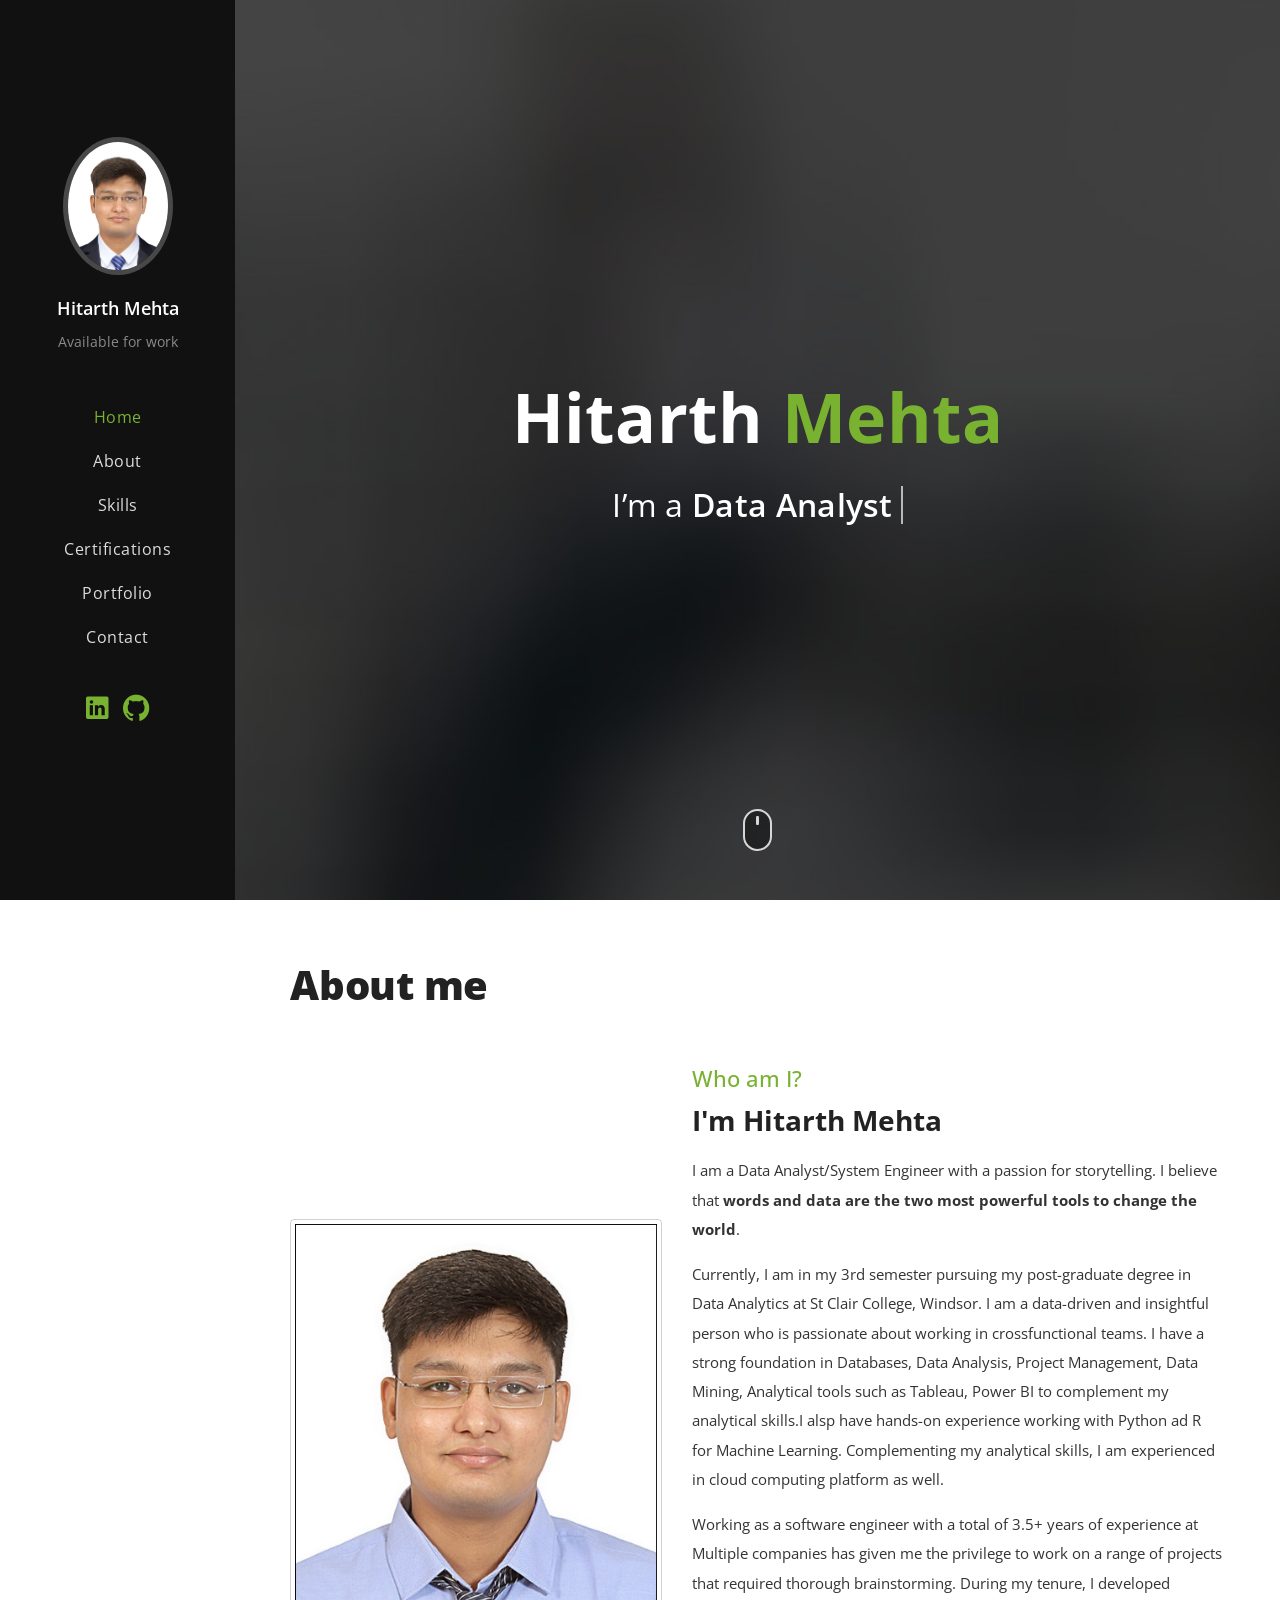
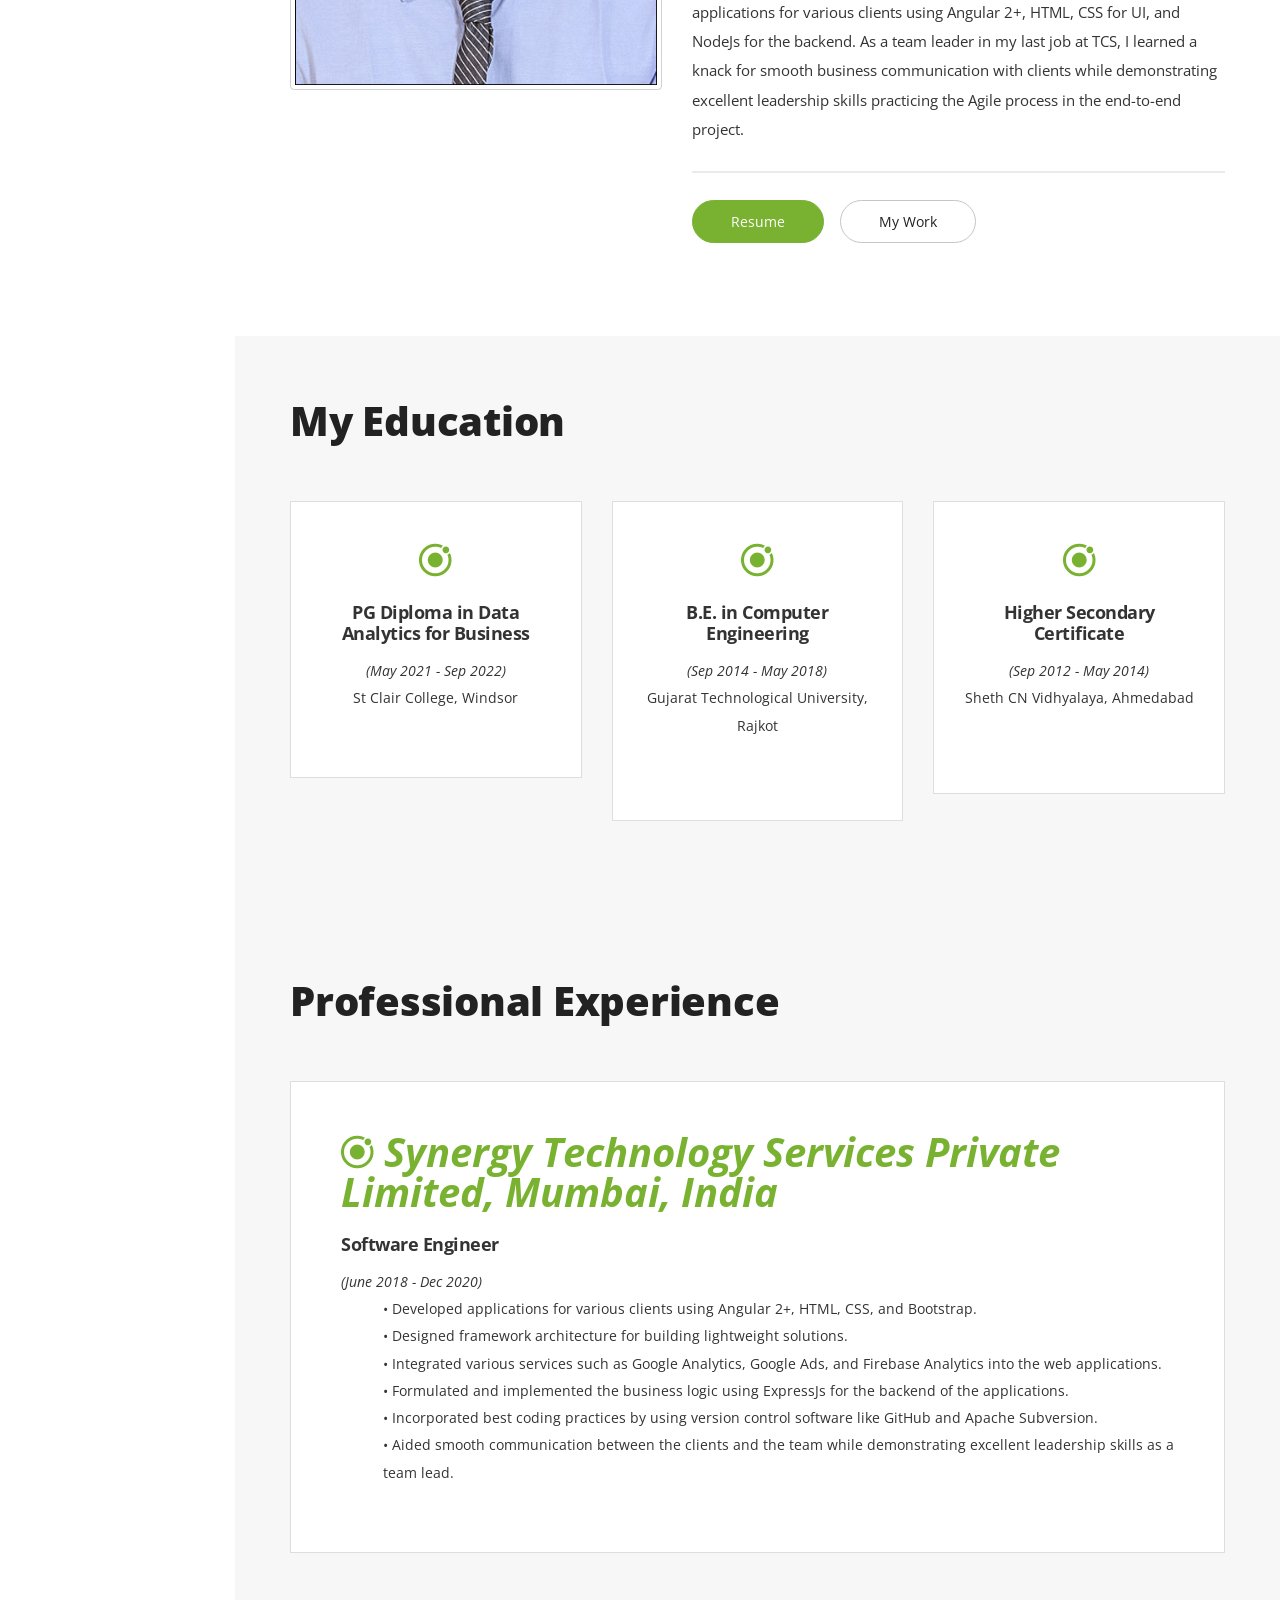
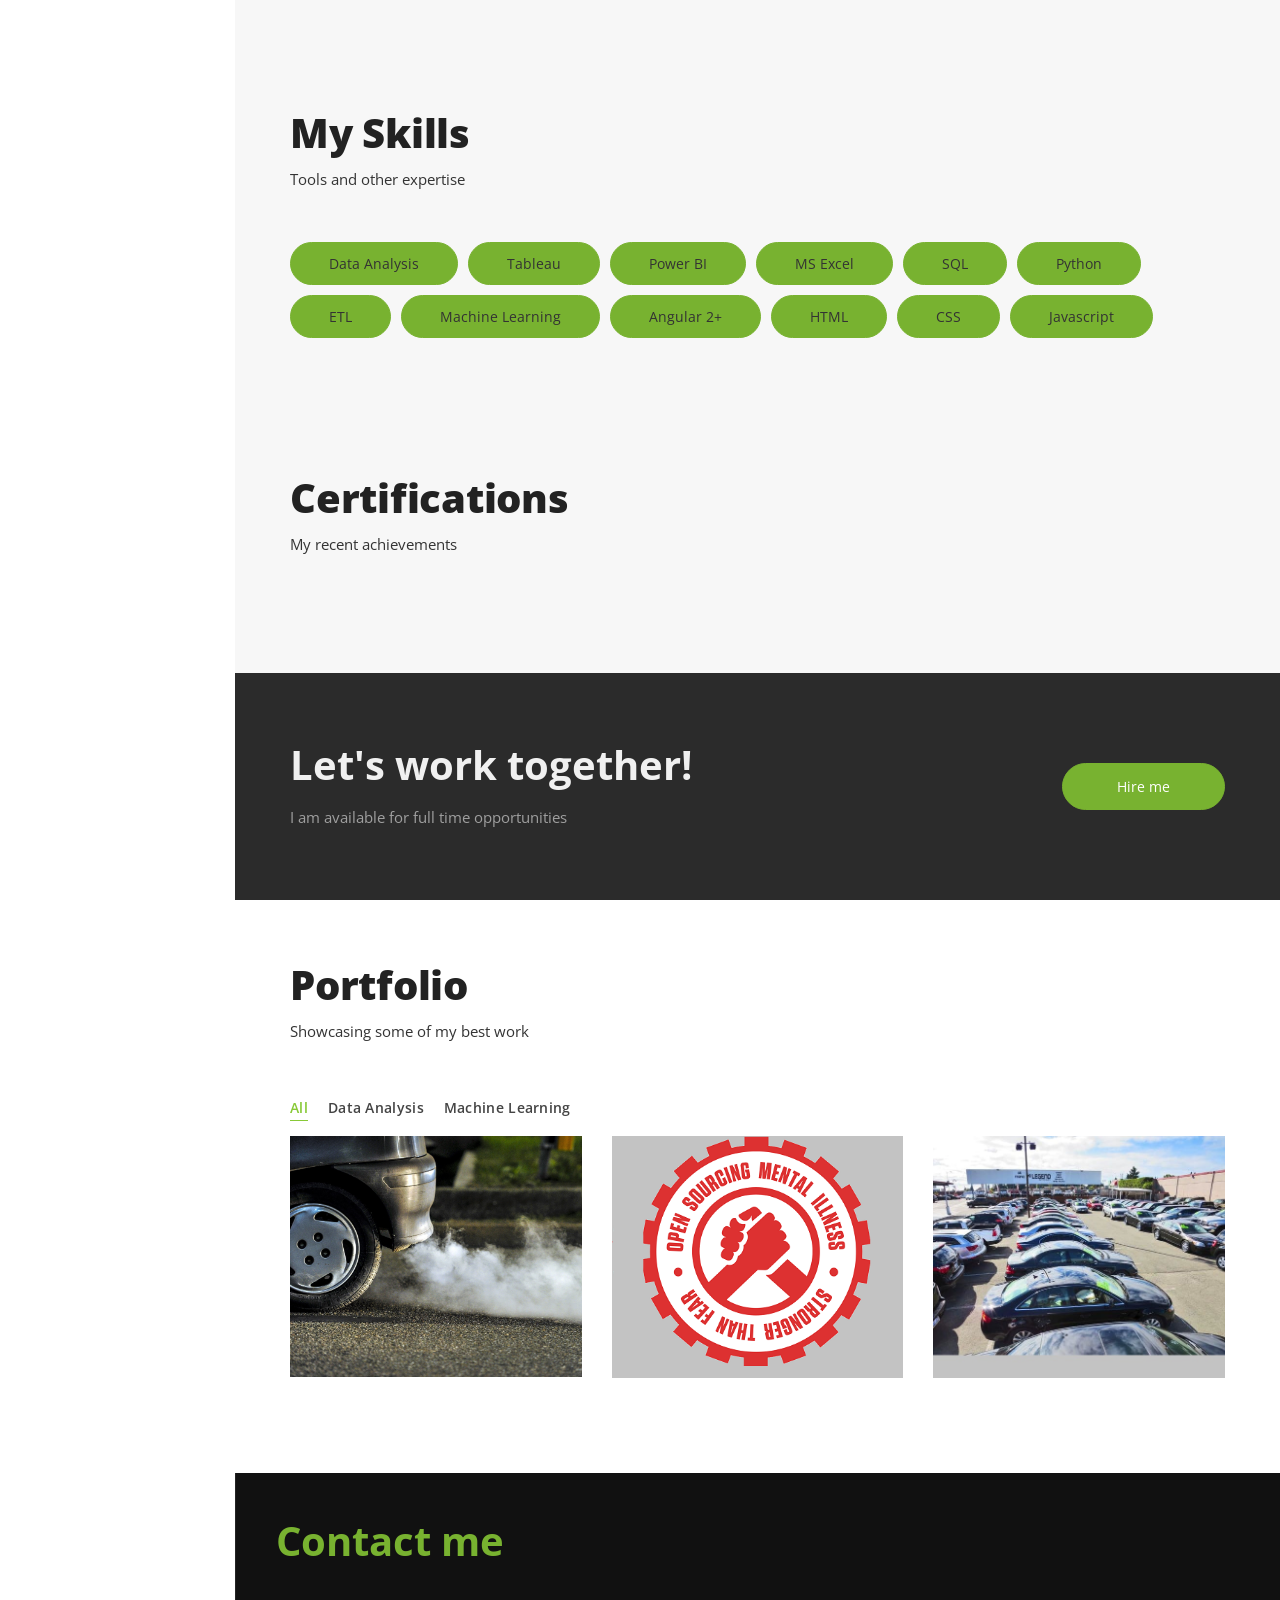
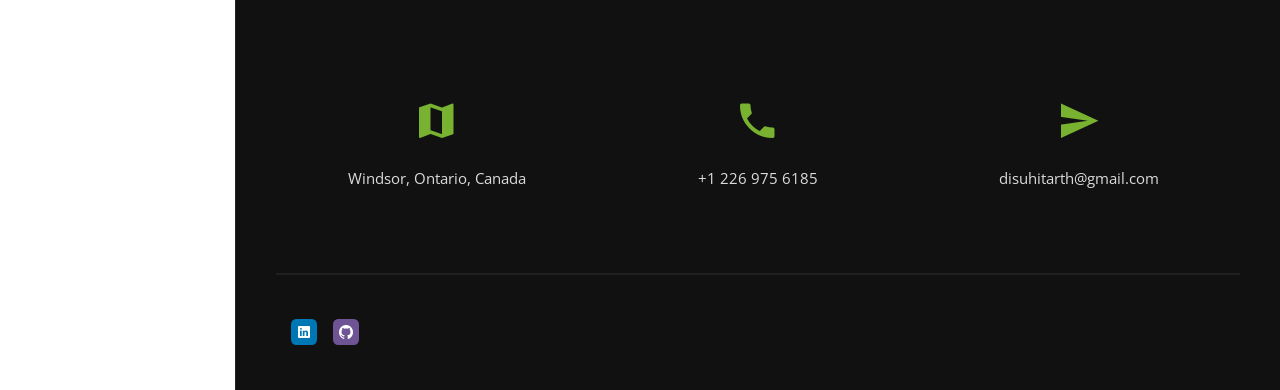
==== commit 64bb2849: "Process Added" ====
--- a/index.html
+++ b/index.html
@@ -115,11 +115,11 @@
                   <p>
                     Currently, I am in my 3rd semester pursuing my post-graduate degree in Data Analytics at St Clair College, Windsor. I am a data-driven and insightful person who is passionate about working in crossfunctional teams.
 
-                    I have a strong foundation in Databases, Data Analysis, Project Management, Data Mining, Analytical tools like Tableau, Power BI to complement my analytical skills. 
-                    To authenticate my proficiency, I got certified as a Tableau Desktop Specialist and Microsoft Power BI Associate.</p>
+                    I have a strong foundation in Databases, Data Analysis, Project Management, Data Mining, Analytical tools such as Tableau, Power BI to complement my analytical skills.I alsp have hands-on experience working with Python ad R for Machine Learning. Complementing my analytical skills, I am experienced in cloud computing platform as well.
+                    <!-- To authenticate my proficiency, I got certified as a Tableau Desktop Specialist and Microsoft Power BI Associate.</p> -->
 <!--                     I got certified as a Tableau Desktop Specialist and Microsoft Power BI Associate.-->                    <p>
                       Working as a software engineer with a total of 3.5+ years of experience at Multiple companies has given me the privilege to work on a range of projects that required thorough brainstorming. 
-                      During my tenure, I developed applications for various clients using Angular 2+, HTML, CSS, for UI and NodeJs, ExpressJs for the backend. . As a team leader for many projects, I learned a knack for smooth business communication with clients while demonstrating excellent leadership skills.           
+                      During my tenure, I developed applications for various clients using Angular 2+, HTML, CSS for UI, and NodeJs for the backend. As a team leader in my last job at TCS, I learned a knack for smooth business communication with clients while demonstrating excellent leadership skills practicing the Agile process in the end-to-end project.           
                     </p>
                 </div>
                 <!-- <address class="content-info">
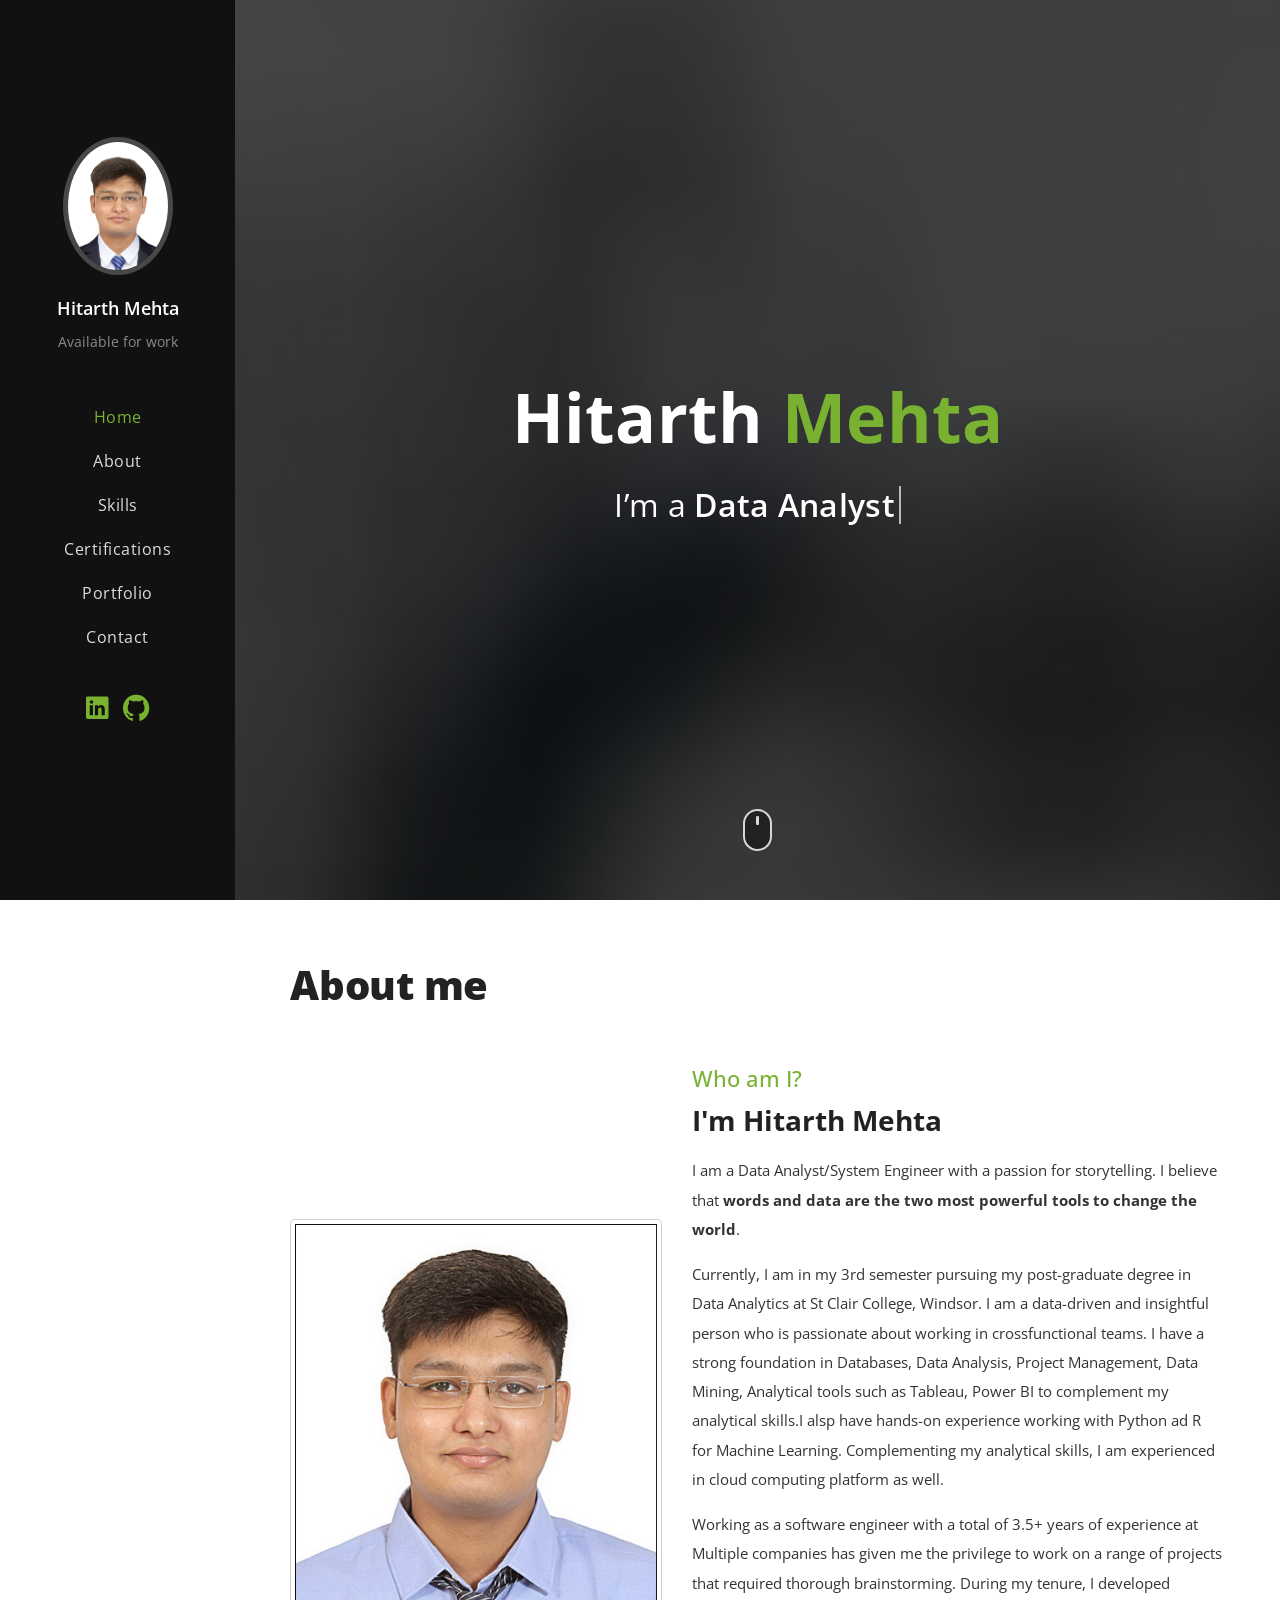
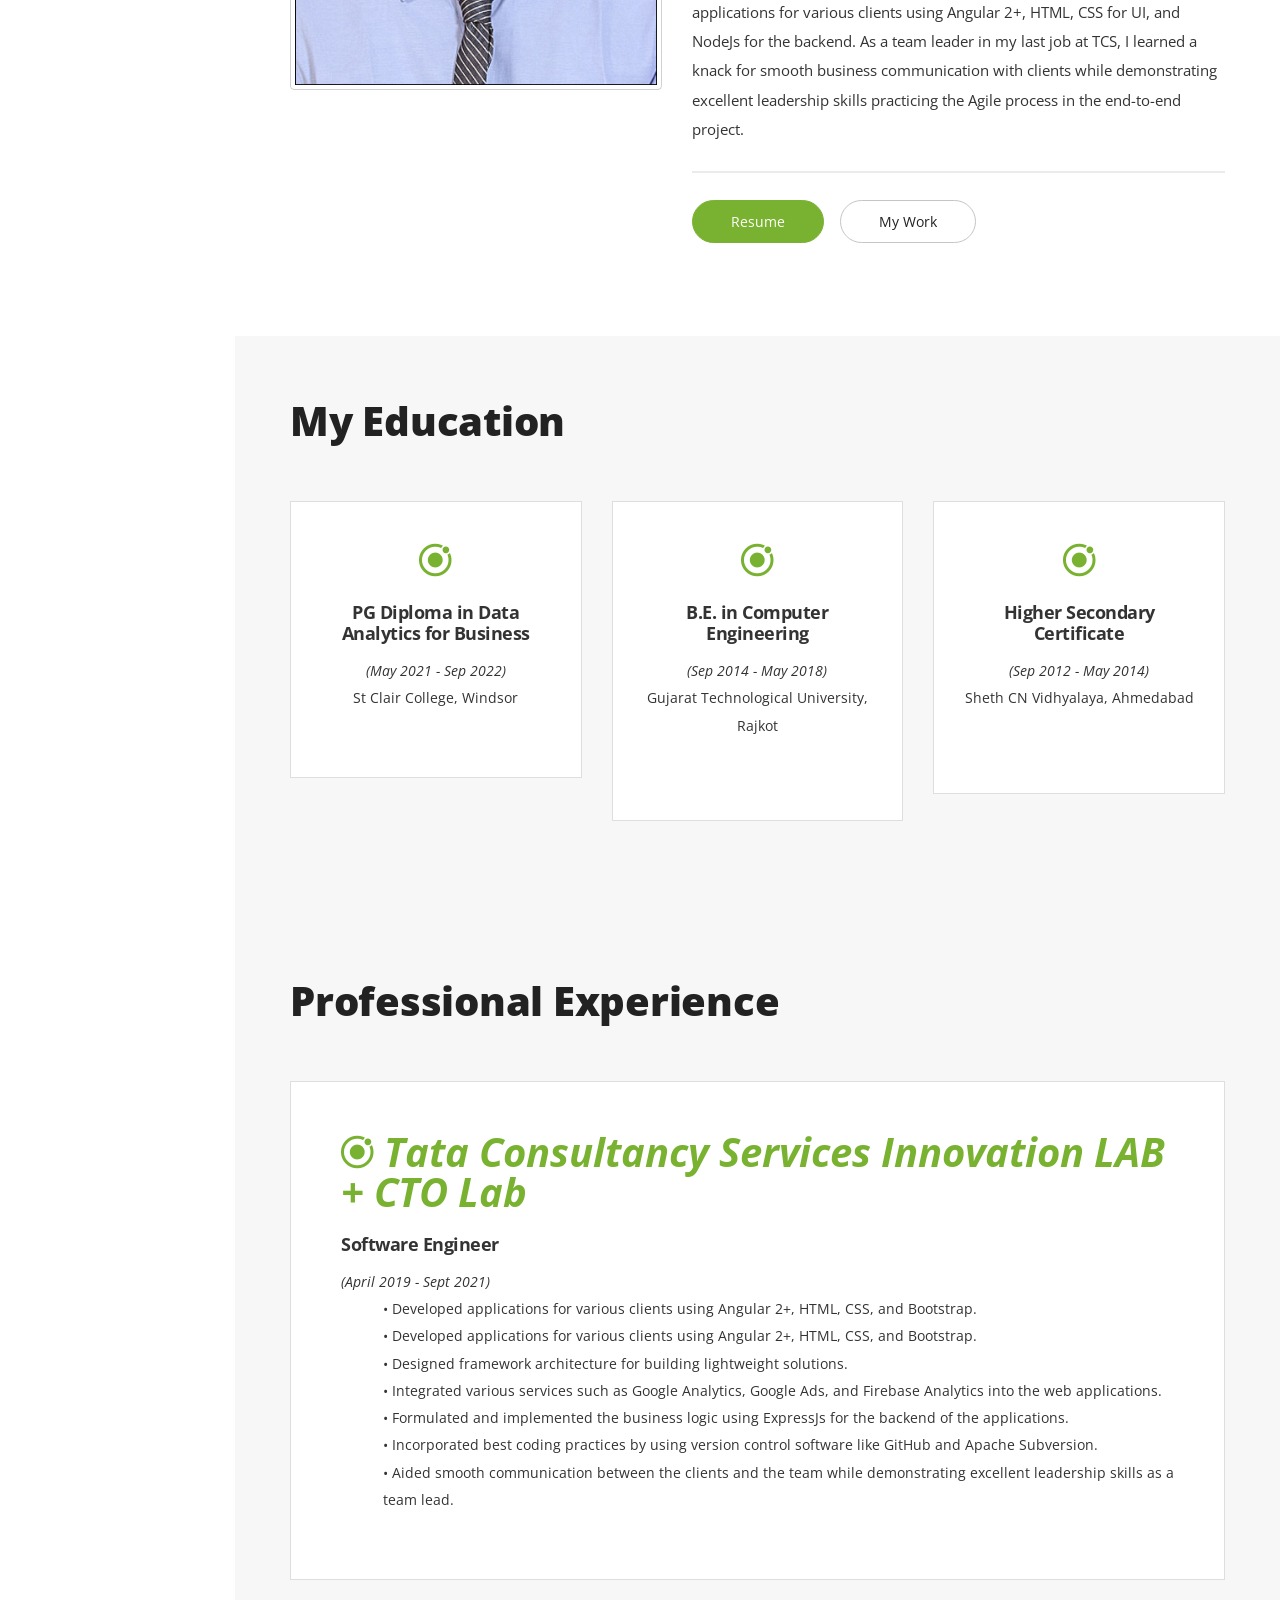
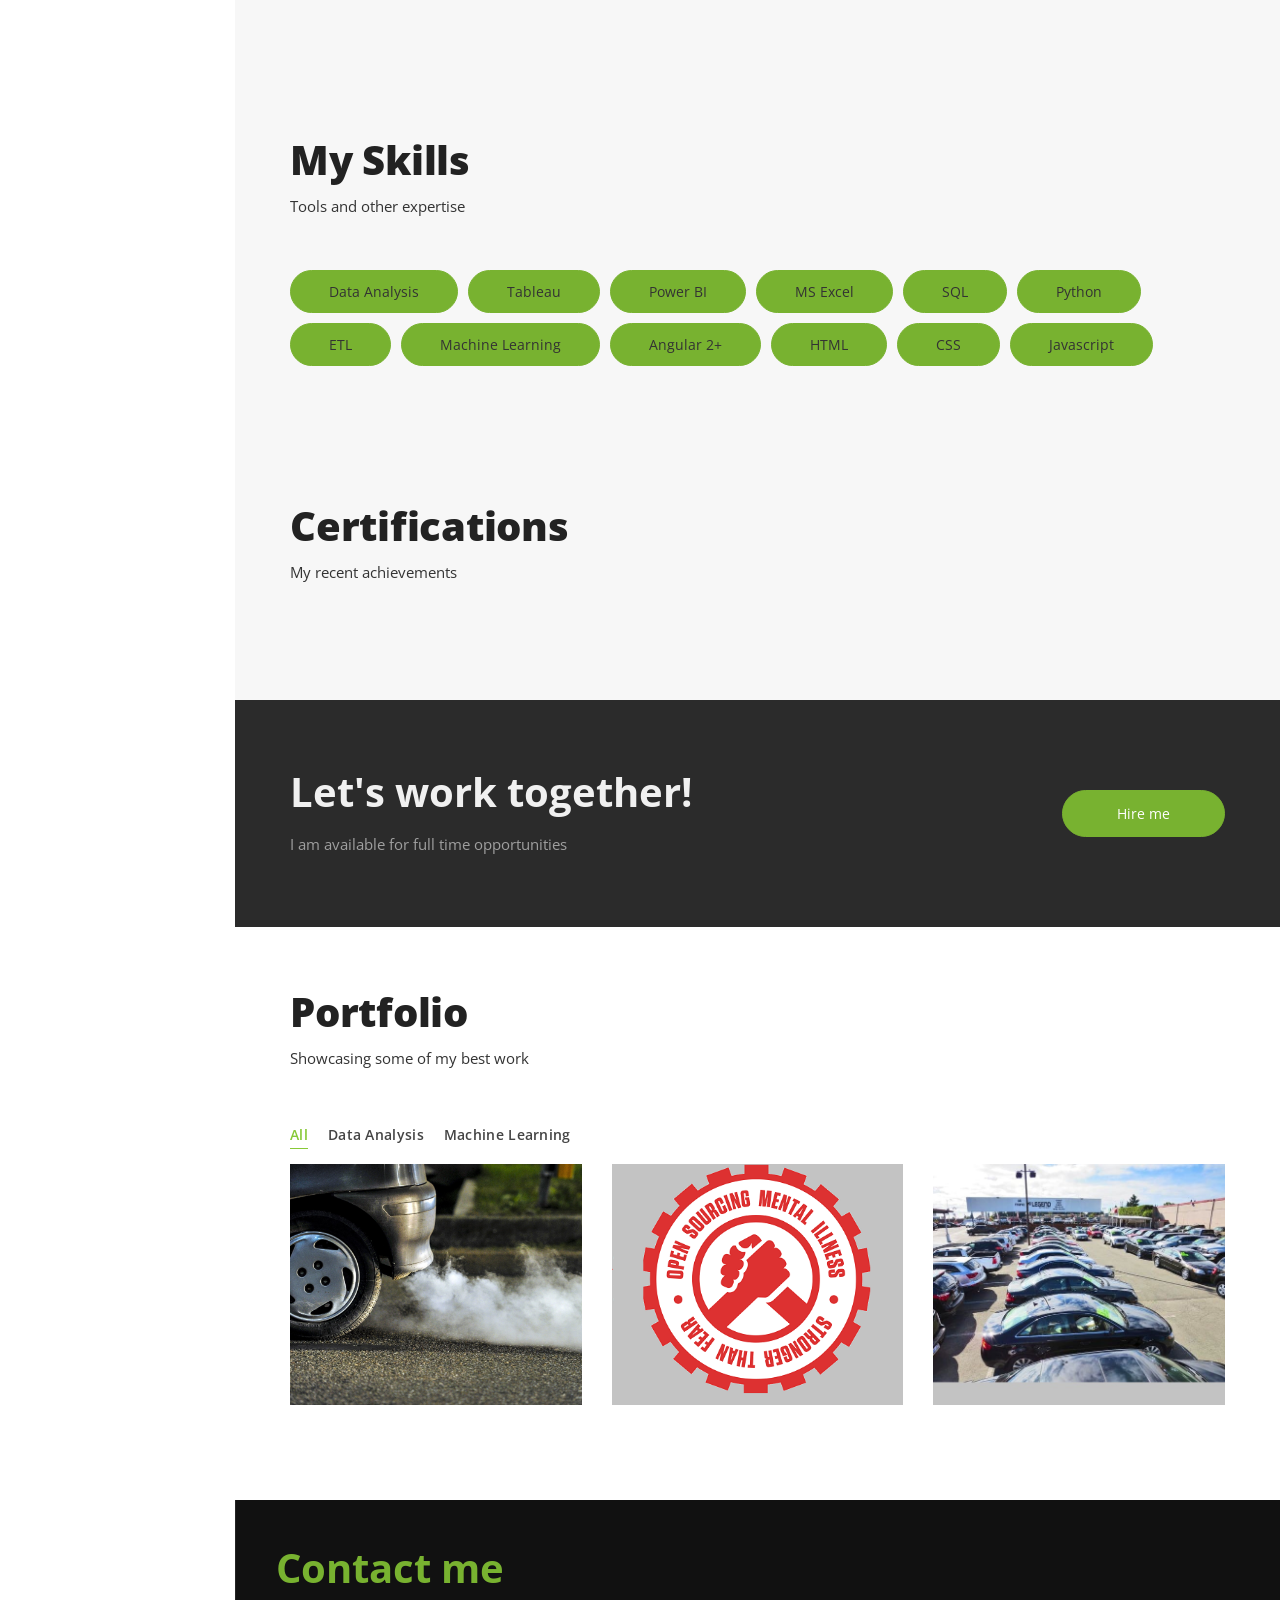
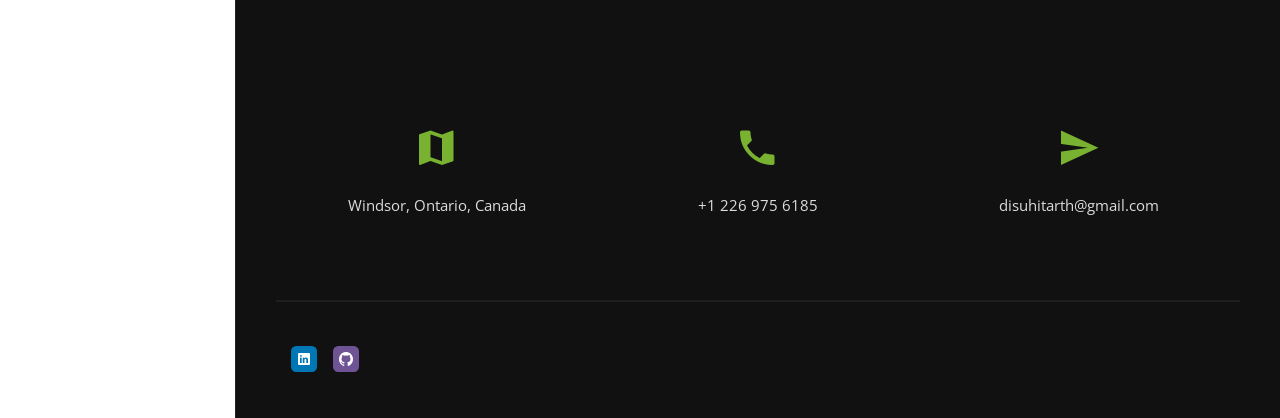
==== commit 2ab34a2a: "tcs" ====
--- a/index.html
+++ b/index.html
@@ -202,10 +202,11 @@
              <!-- Single service-->
 
             <div class="col-12">
-              <div class="single-service" style="text-align: left; padding: 50px"><i class="icon service-icon ion-logo-ionic"><b> Synergy Technology Services Private Limited, Mumbai, India</b></i>
+              <div class="single-service" style="text-align: left; padding: 50px"><i class="icon service-icon ion-logo-ionic"><b> Tata Consultancy Services Innovation LAB + CTO Lab</b></i>
                 <h6 class="service-title">Software Engineer</h6>
-                <p class="service-description"><i>(June 2018 - Dec 2020)<br></i>
+                <p class="service-description"><i>(April 2019 - Sept 2021)<br></i>
                   <div style="margin-left:5%">
+                  • Developed applications for various clients using Angular 2+, HTML, CSS, and Bootstrap.<br>
                   • Developed applications for various clients using Angular 2+, HTML, CSS, and Bootstrap.<br>
                   • Designed framework architecture for building lightweight solutions.<br>
                   • Integrated various services such as Google Analytics, Google Ads, and Firebase Analytics into the web applications.<br>
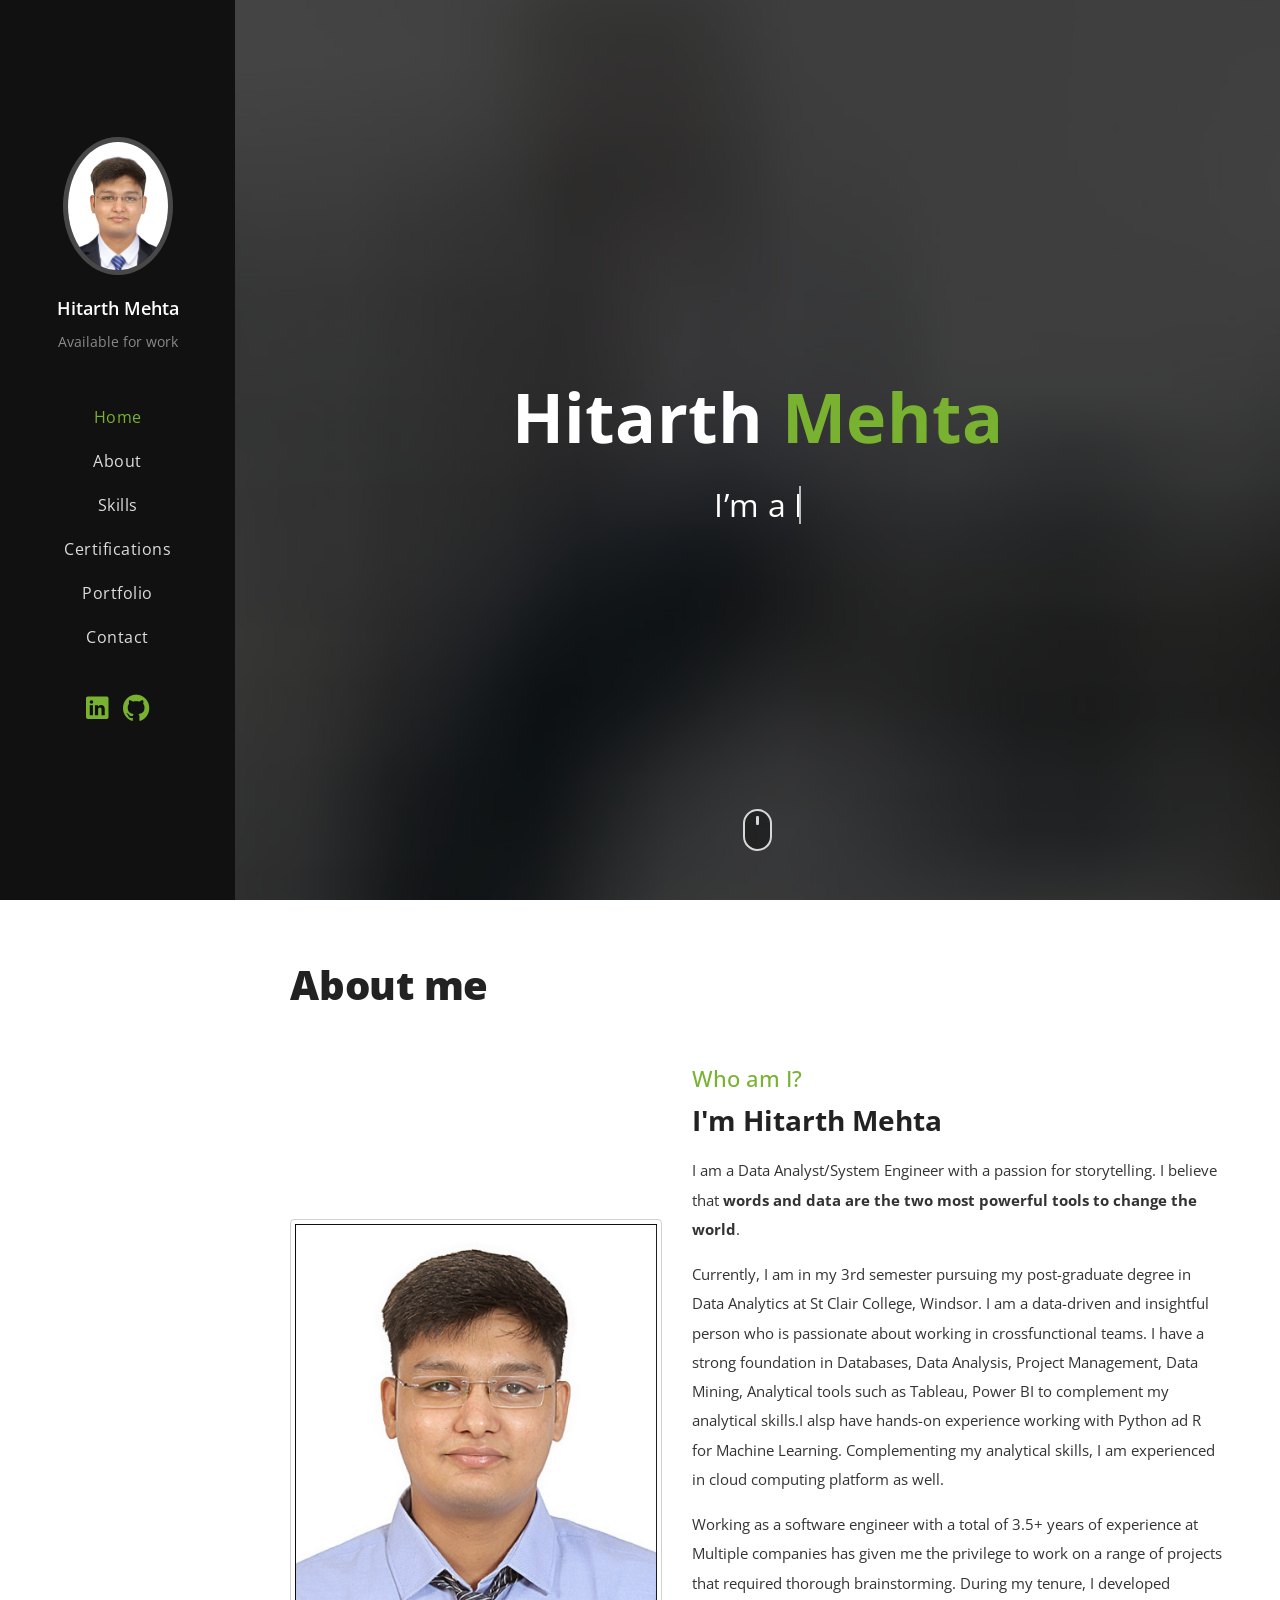
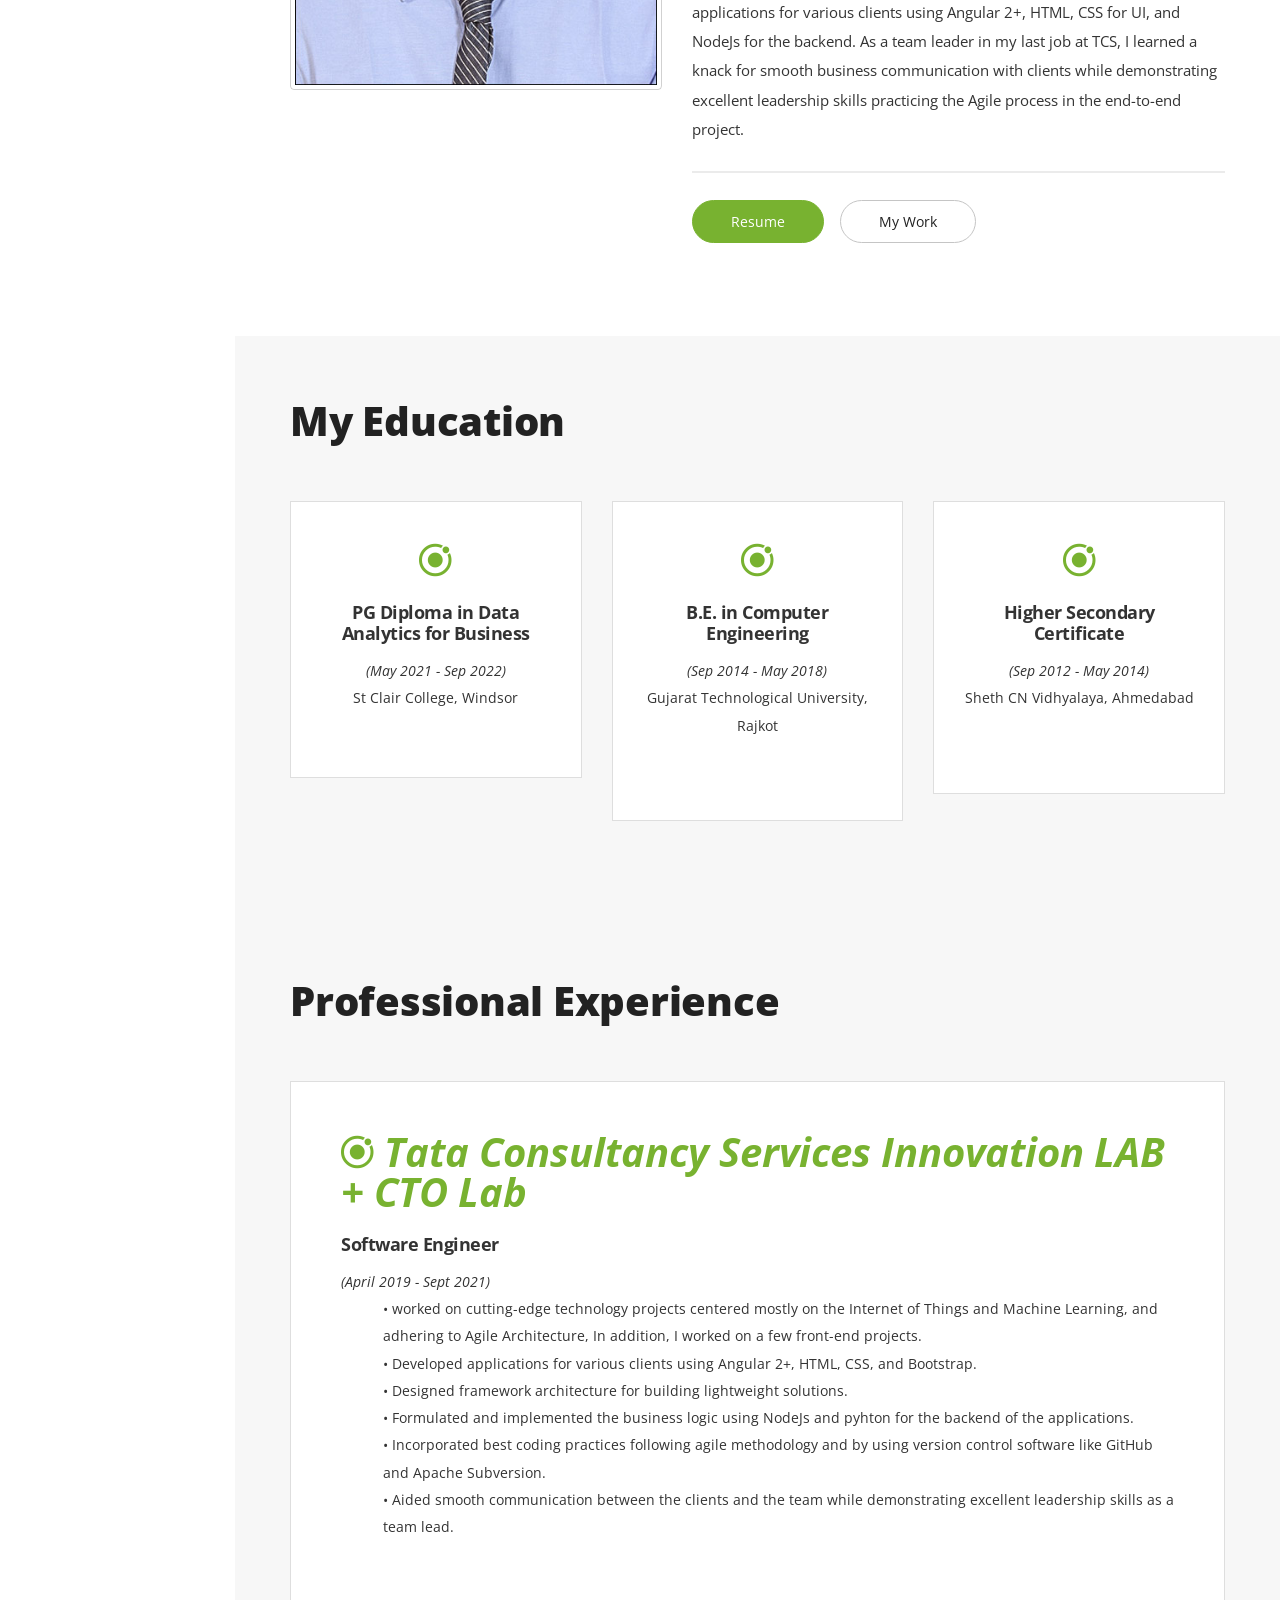
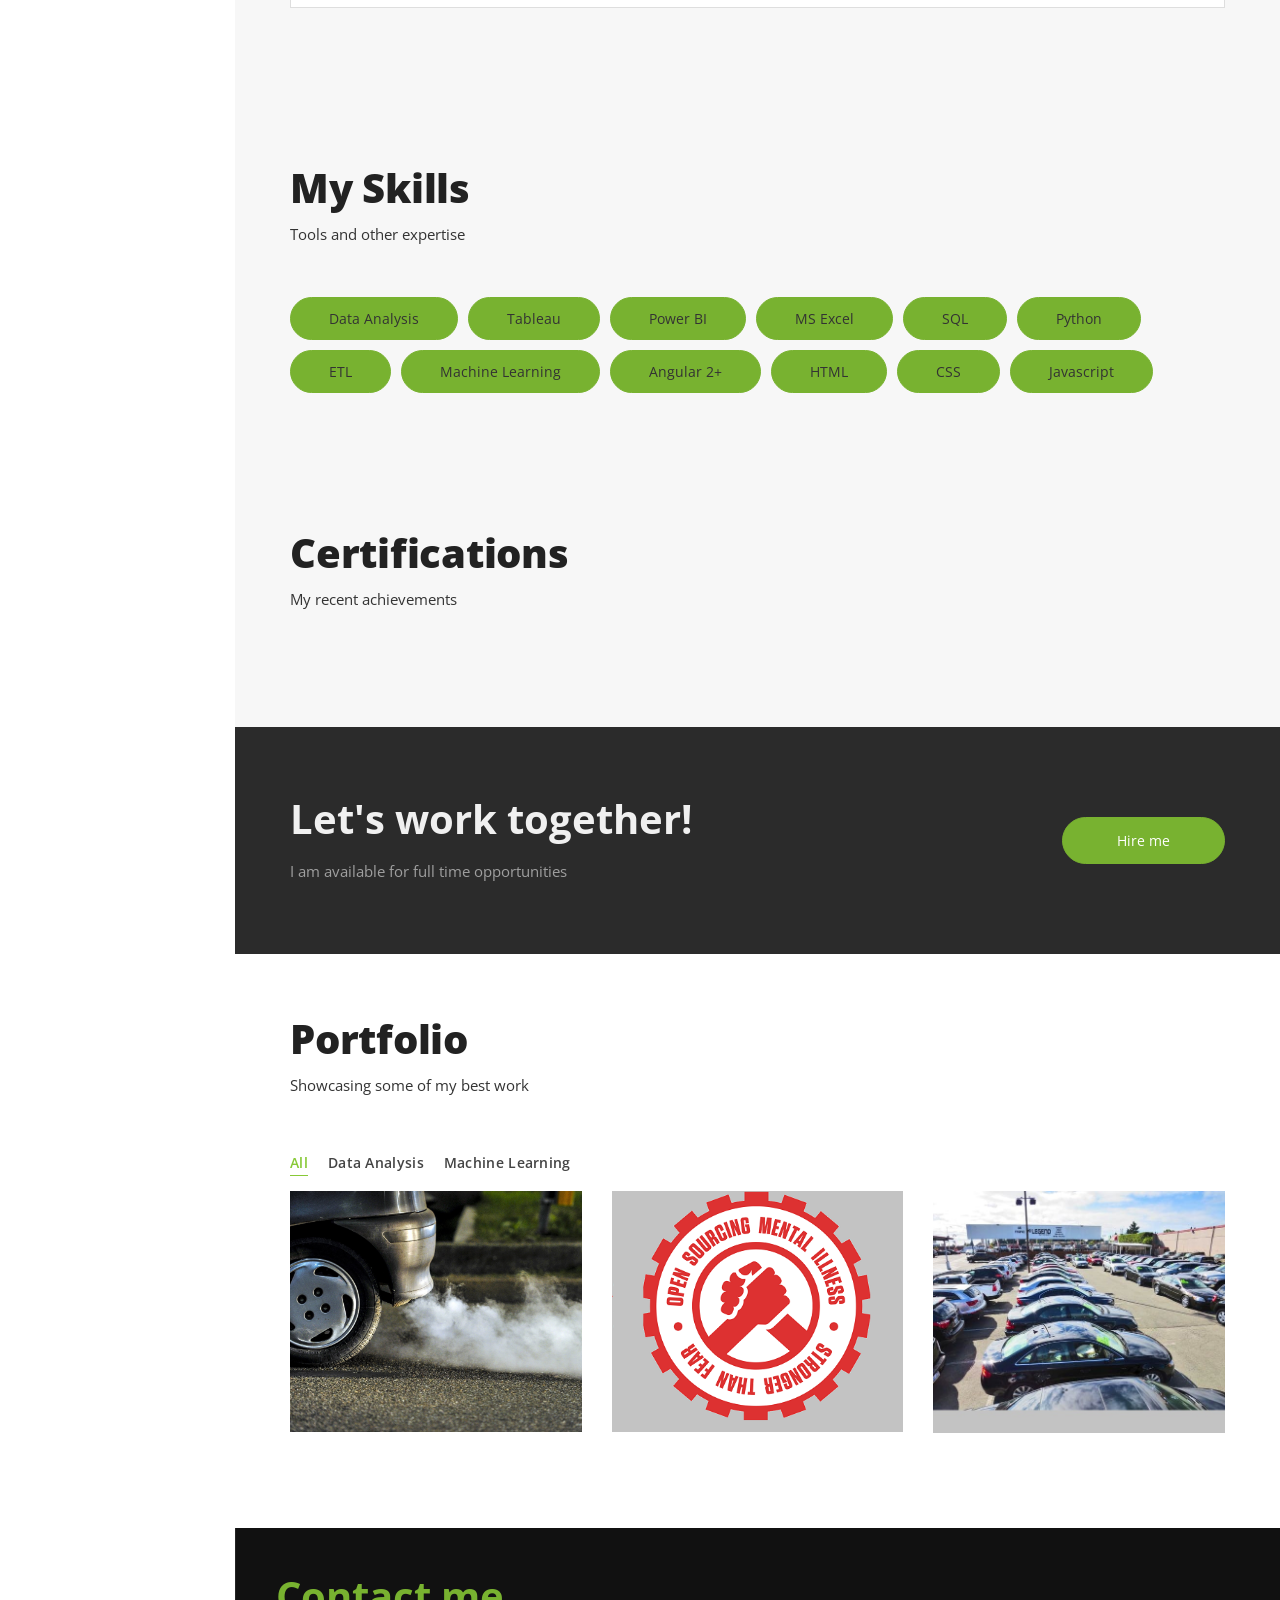
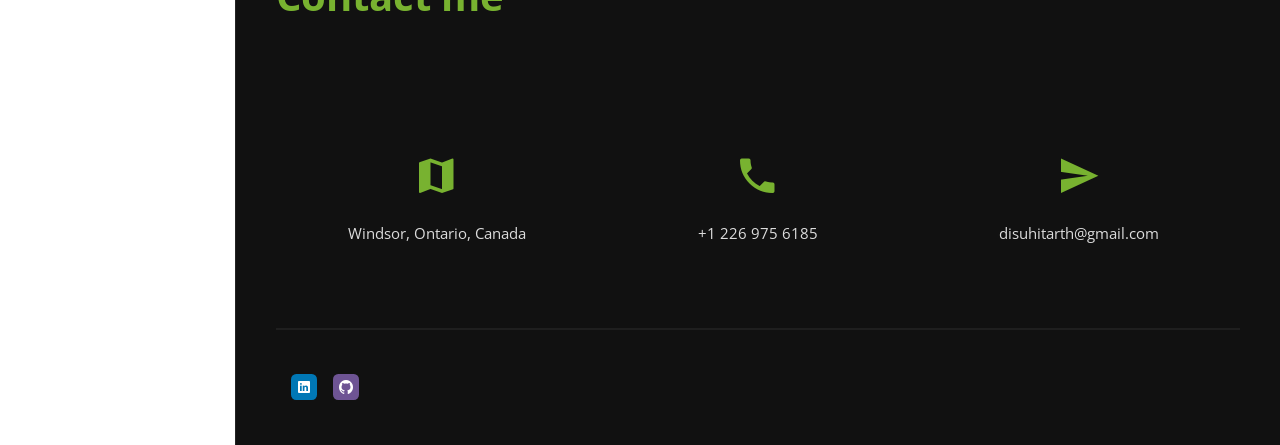
==== commit f18105d5: "message" ====
--- a/index.html
+++ b/index.html
@@ -206,12 +206,11 @@
                 <h6 class="service-title">Software Engineer</h6>
                 <p class="service-description"><i>(April 2019 - Sept 2021)<br></i>
                   <div style="margin-left:5%">
-                  • Developed applications for various clients using Angular 2+, HTML, CSS, and Bootstrap.<br>
+                  • worked on cutting-edge technology projects centered mostly on the Internet of Things and Machine Learning, and adhering to Agile Architecture, In addition, I worked on a few front-end projects.<br>
                   • Developed applications for various clients using Angular 2+, HTML, CSS, and Bootstrap.<br>
                   • Designed framework architecture for building lightweight solutions.<br>
-                  • Integrated various services such as Google Analytics, Google Ads, and Firebase Analytics into the web applications.<br>
-                  • Formulated and implemented the business logic using ExpressJs for the backend of the applications.<br>
-                  • Incorporated best coding practices by using version control software like GitHub and Apache Subversion.<br>
+                  • Formulated and implemented the business logic using NodeJs and pyhton for the backend of the applications.<br>
+                  • Incorporated best coding practices following agile methodology and by using version control software like GitHub and Apache Subversion.<br>
                   • Aided smooth communication between the clients and the team while demonstrating excellent leadership skills as a team lead.
                 </div>
                 </p>
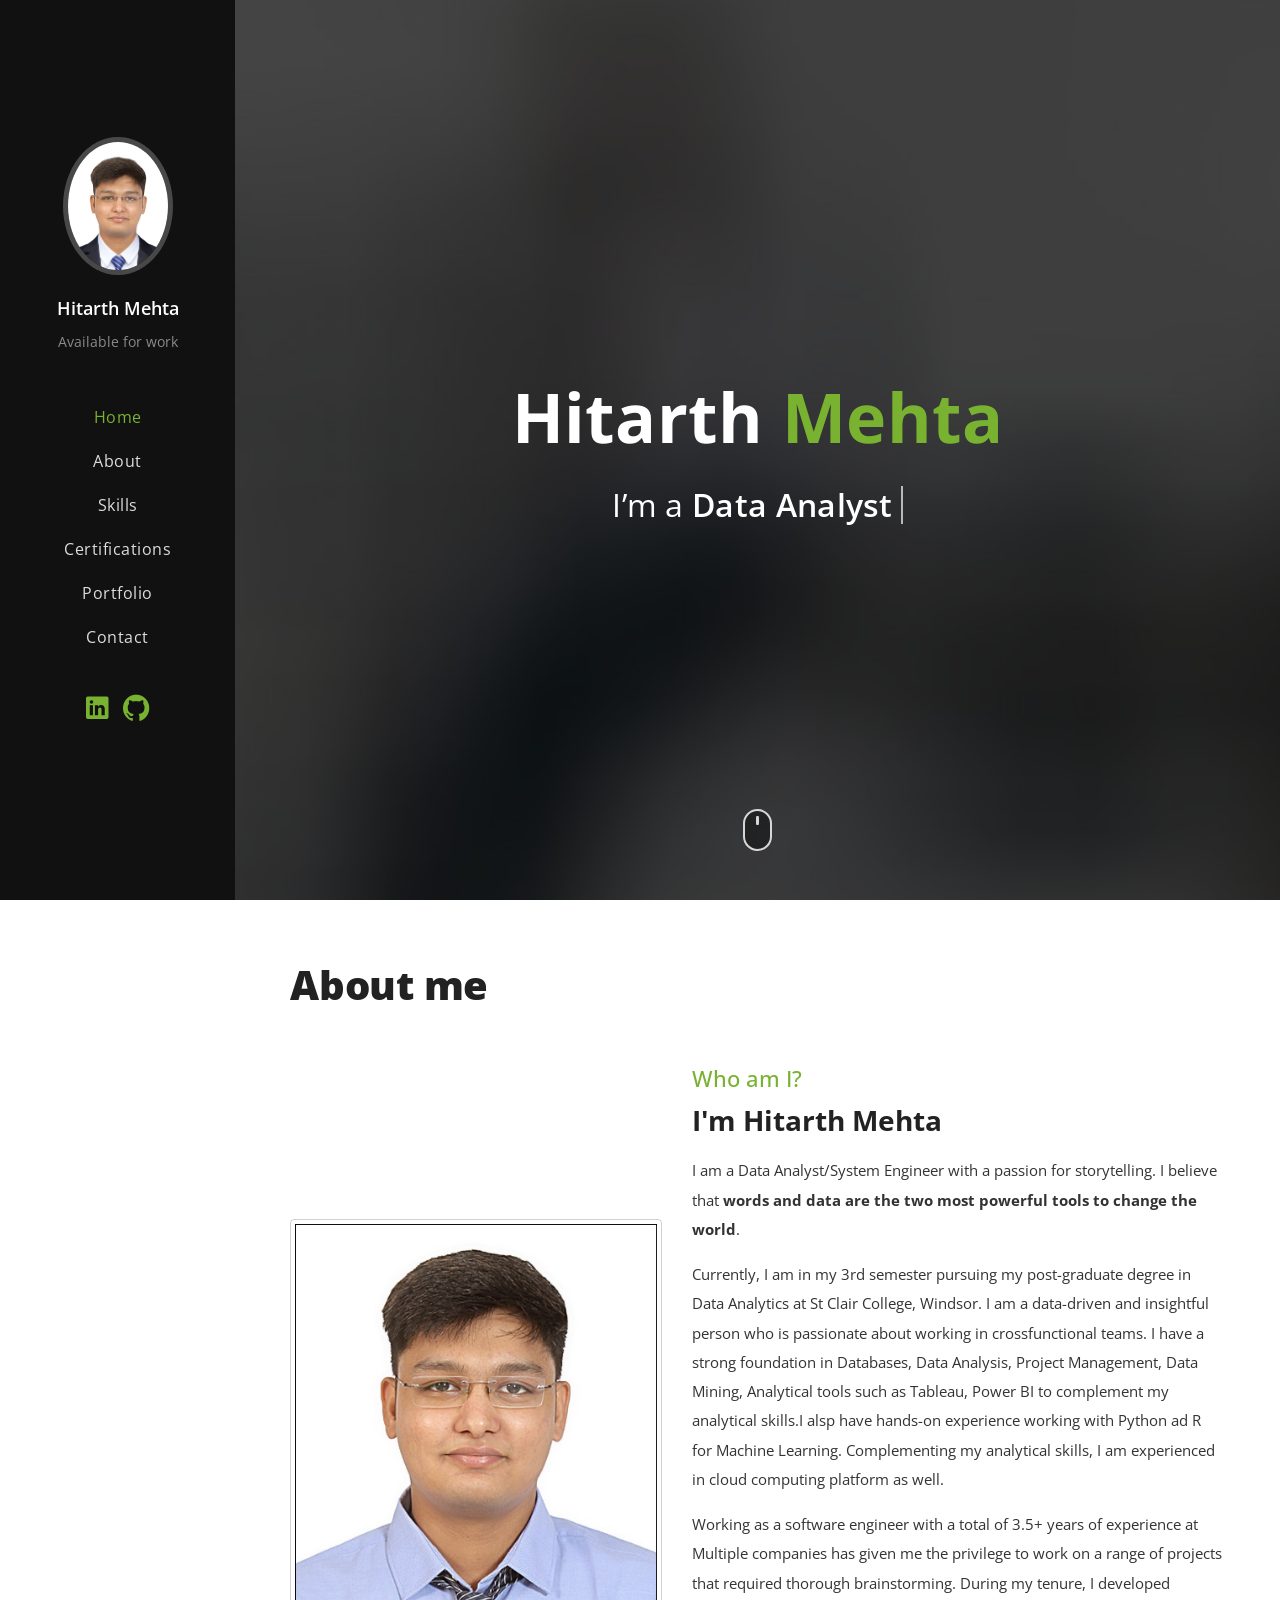
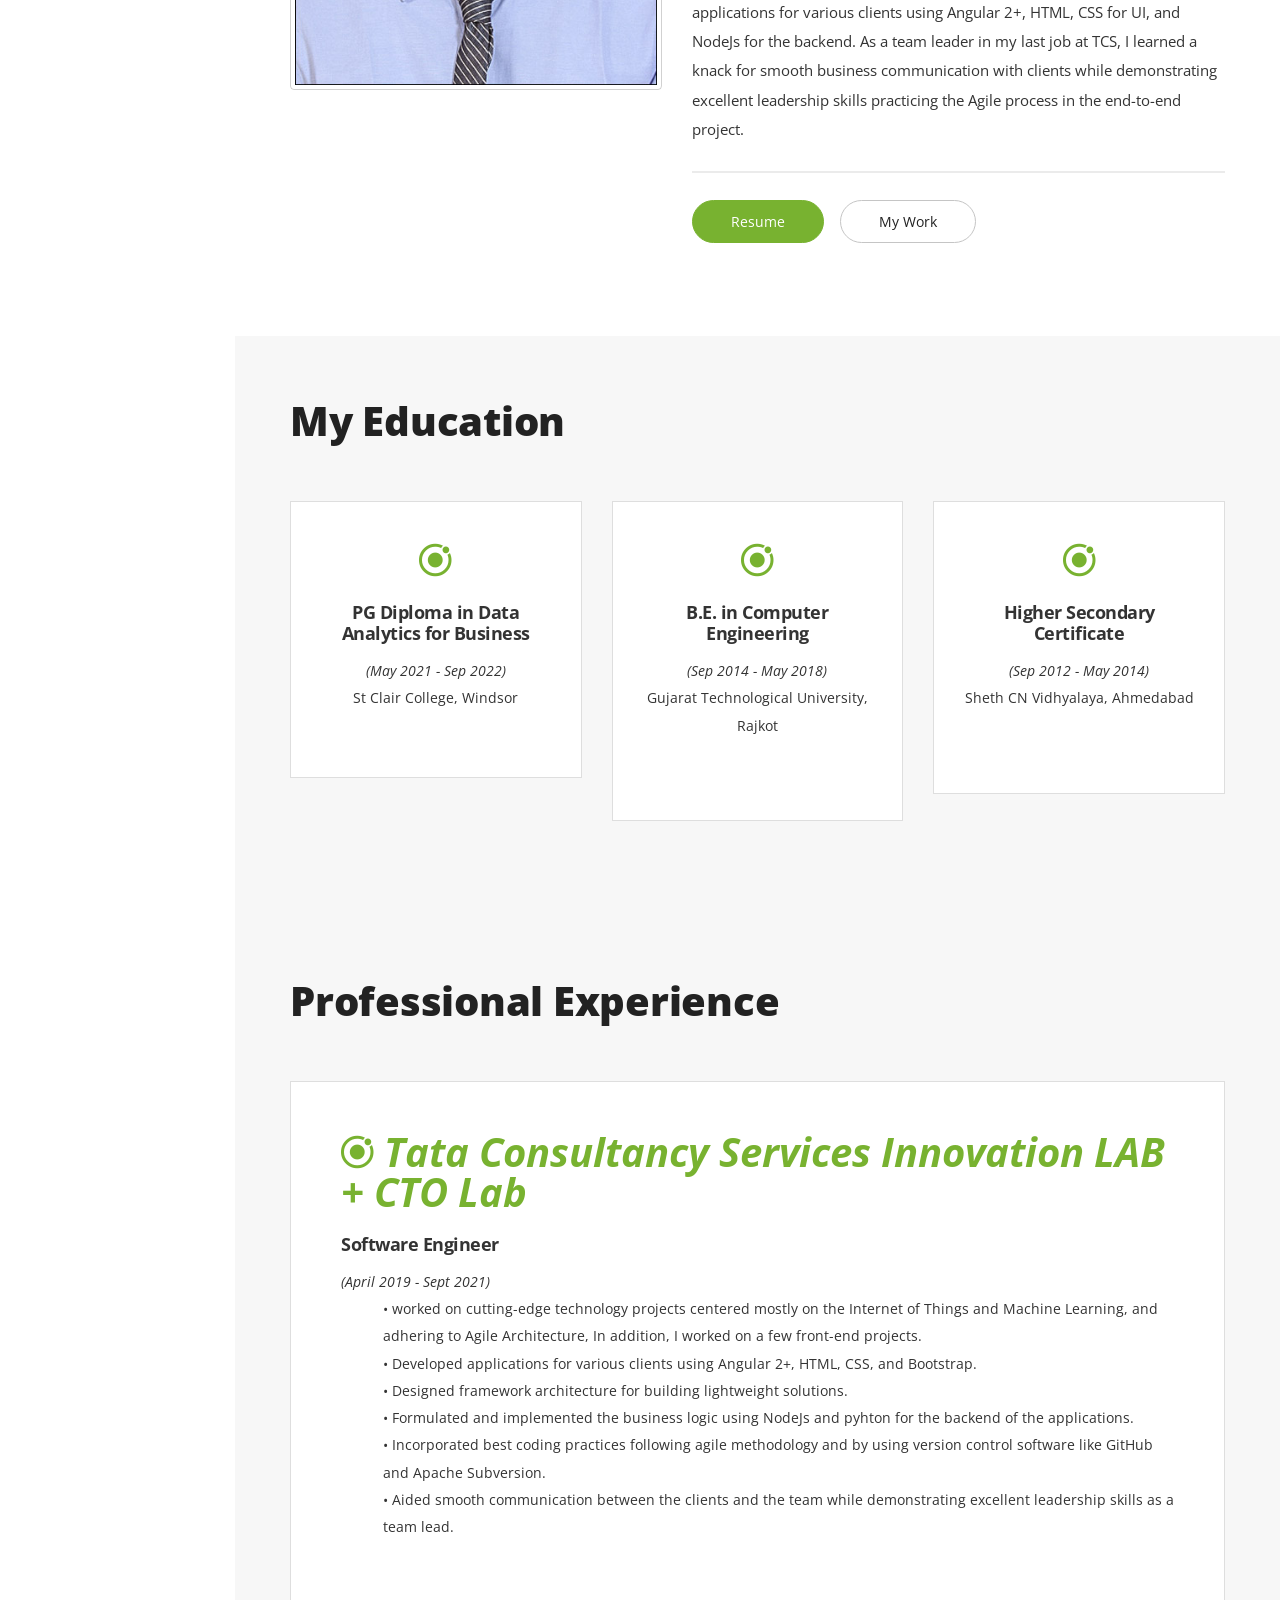
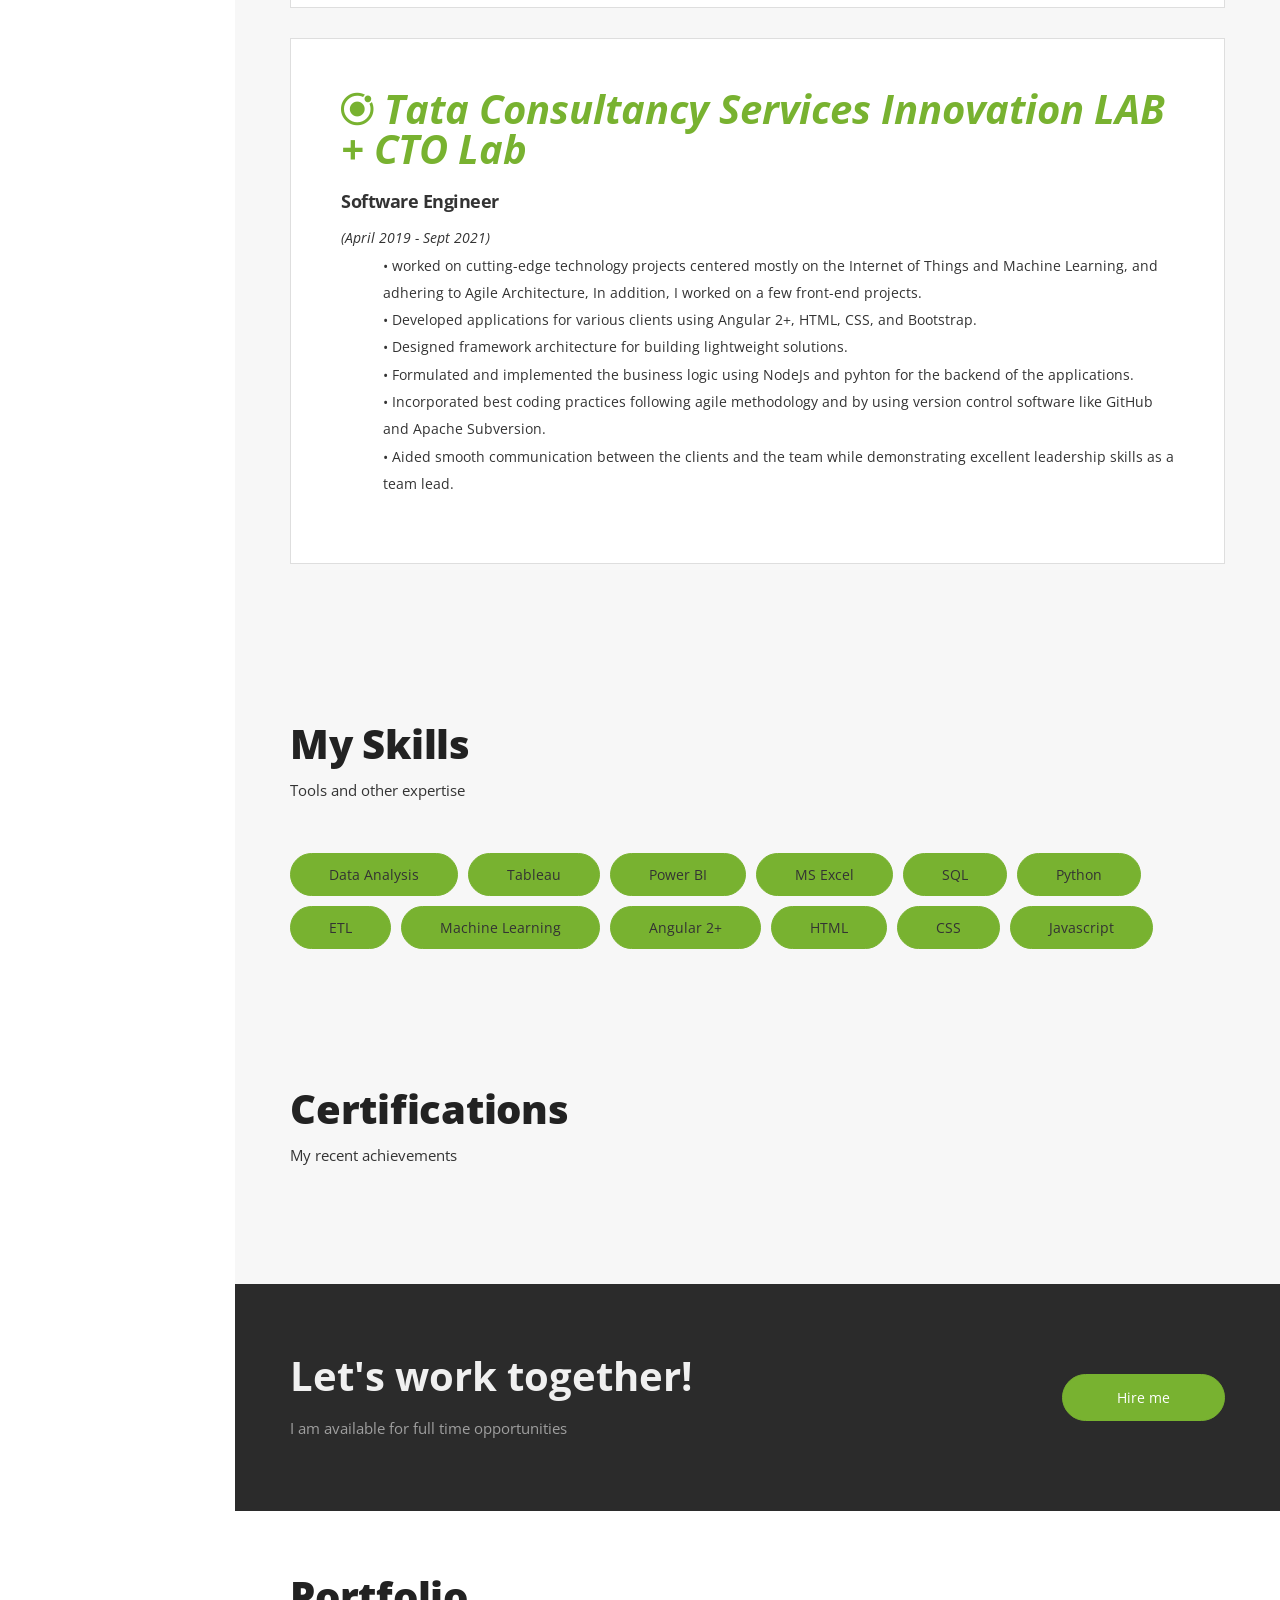
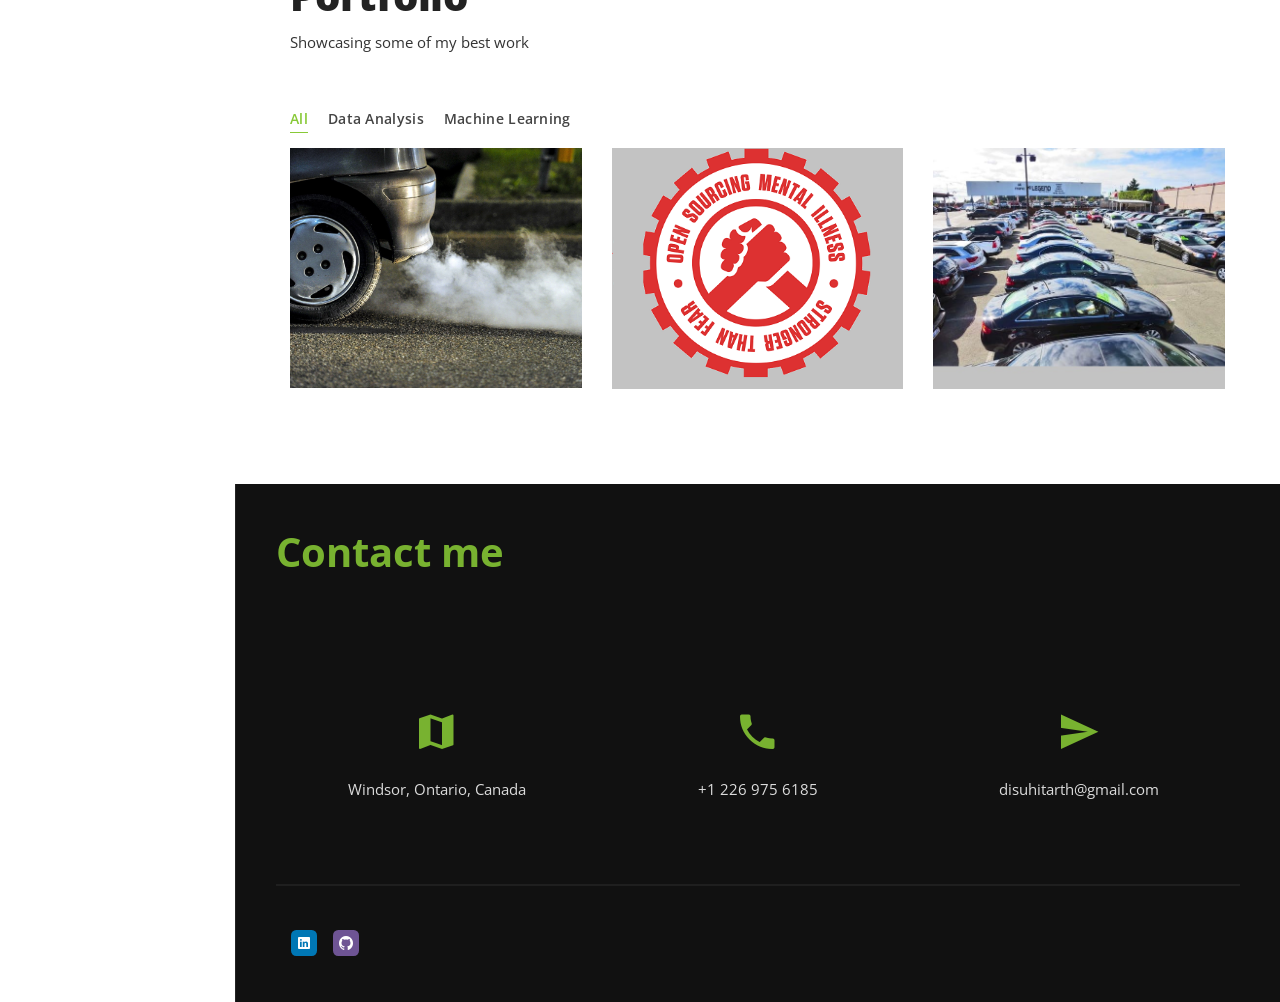
==== commit 5fe3f17c: "Added work experience" ====
--- a/index.html
+++ b/index.html
@@ -215,6 +215,19 @@
                 </div>
                 </p>
               </div>
+              <div class="single-service" style="text-align: left; padding: 50px"><i class="icon service-icon ion-logo-ionic"><b> Tata Consultancy Services Innovation LAB + CTO Lab</b></i>
+                <h6 class="service-title">Software Engineer</h6>
+                <p class="service-description"><i>(April 2019 - Sept 2021)<br></i>
+                  <div style="margin-left:5%">
+                  • worked on cutting-edge technology projects centered mostly on the Internet of Things and Machine Learning, and adhering to Agile Architecture, In addition, I worked on a few front-end projects.<br>
+                  • Developed applications for various clients using Angular 2+, HTML, CSS, and Bootstrap.<br>
+                  • Designed framework architecture for building lightweight solutions.<br>
+                  • Formulated and implemented the business logic using NodeJs and pyhton for the backend of the applications.<br>
+                  • Incorporated best coding practices following agile methodology and by using version control software like GitHub and Apache Subversion.<br>
+                  • Aided smooth communication between the clients and the team while demonstrating excellent leadership skills as a team lead.
+                </div>
+                </p>
+              </div>
             </div>
 
             <!-- Single service-->
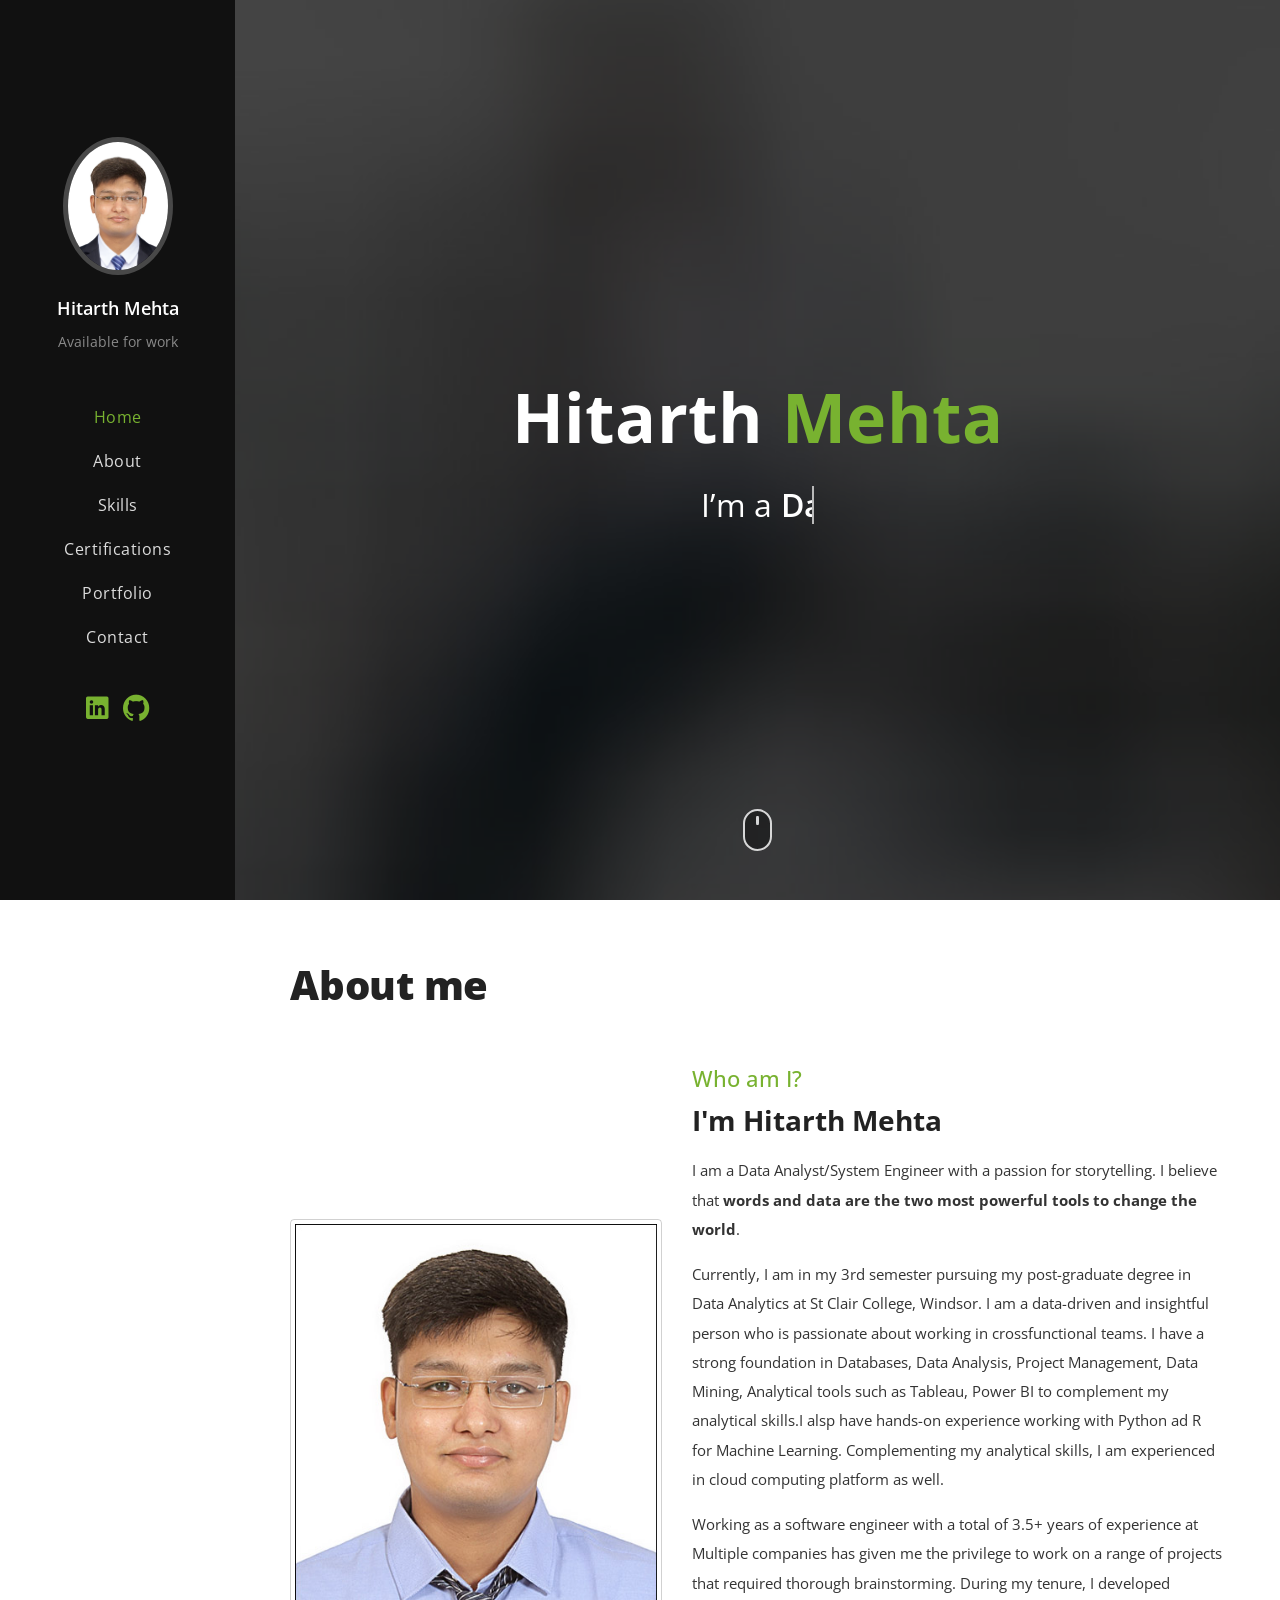
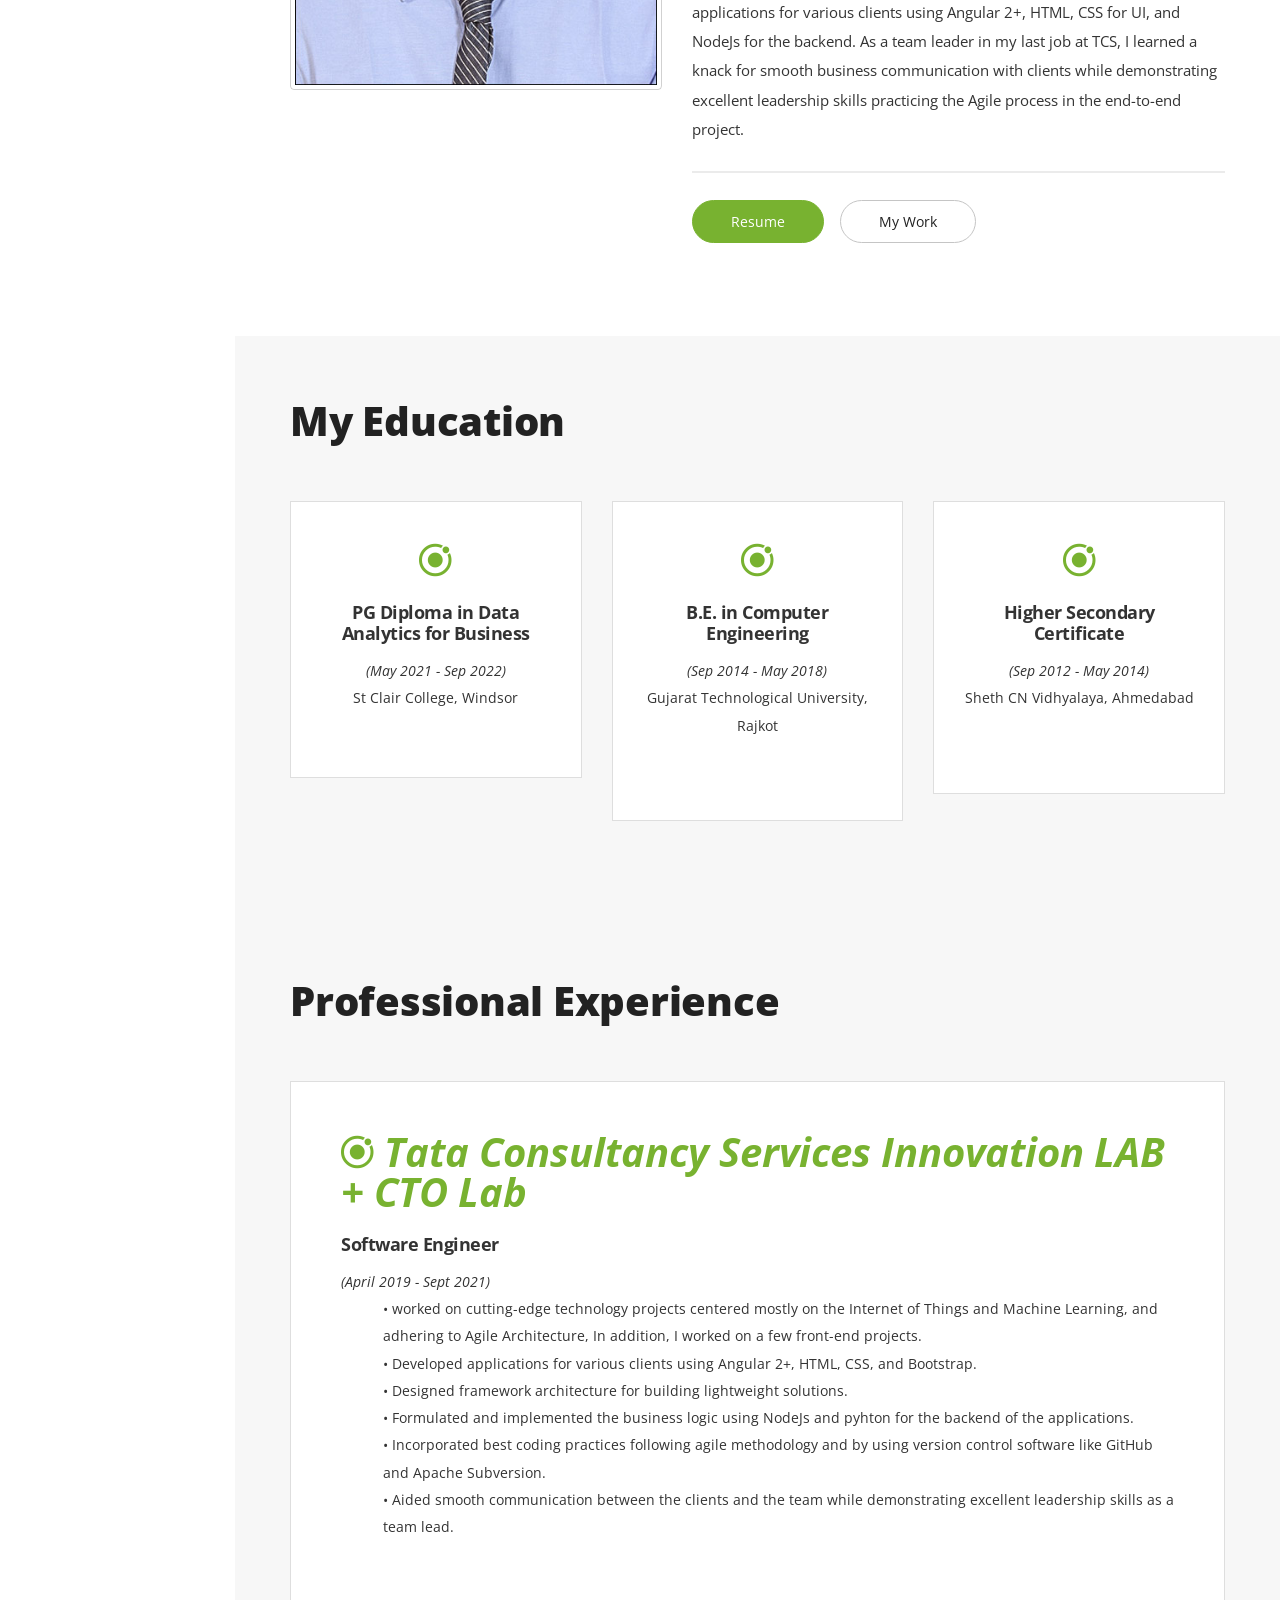
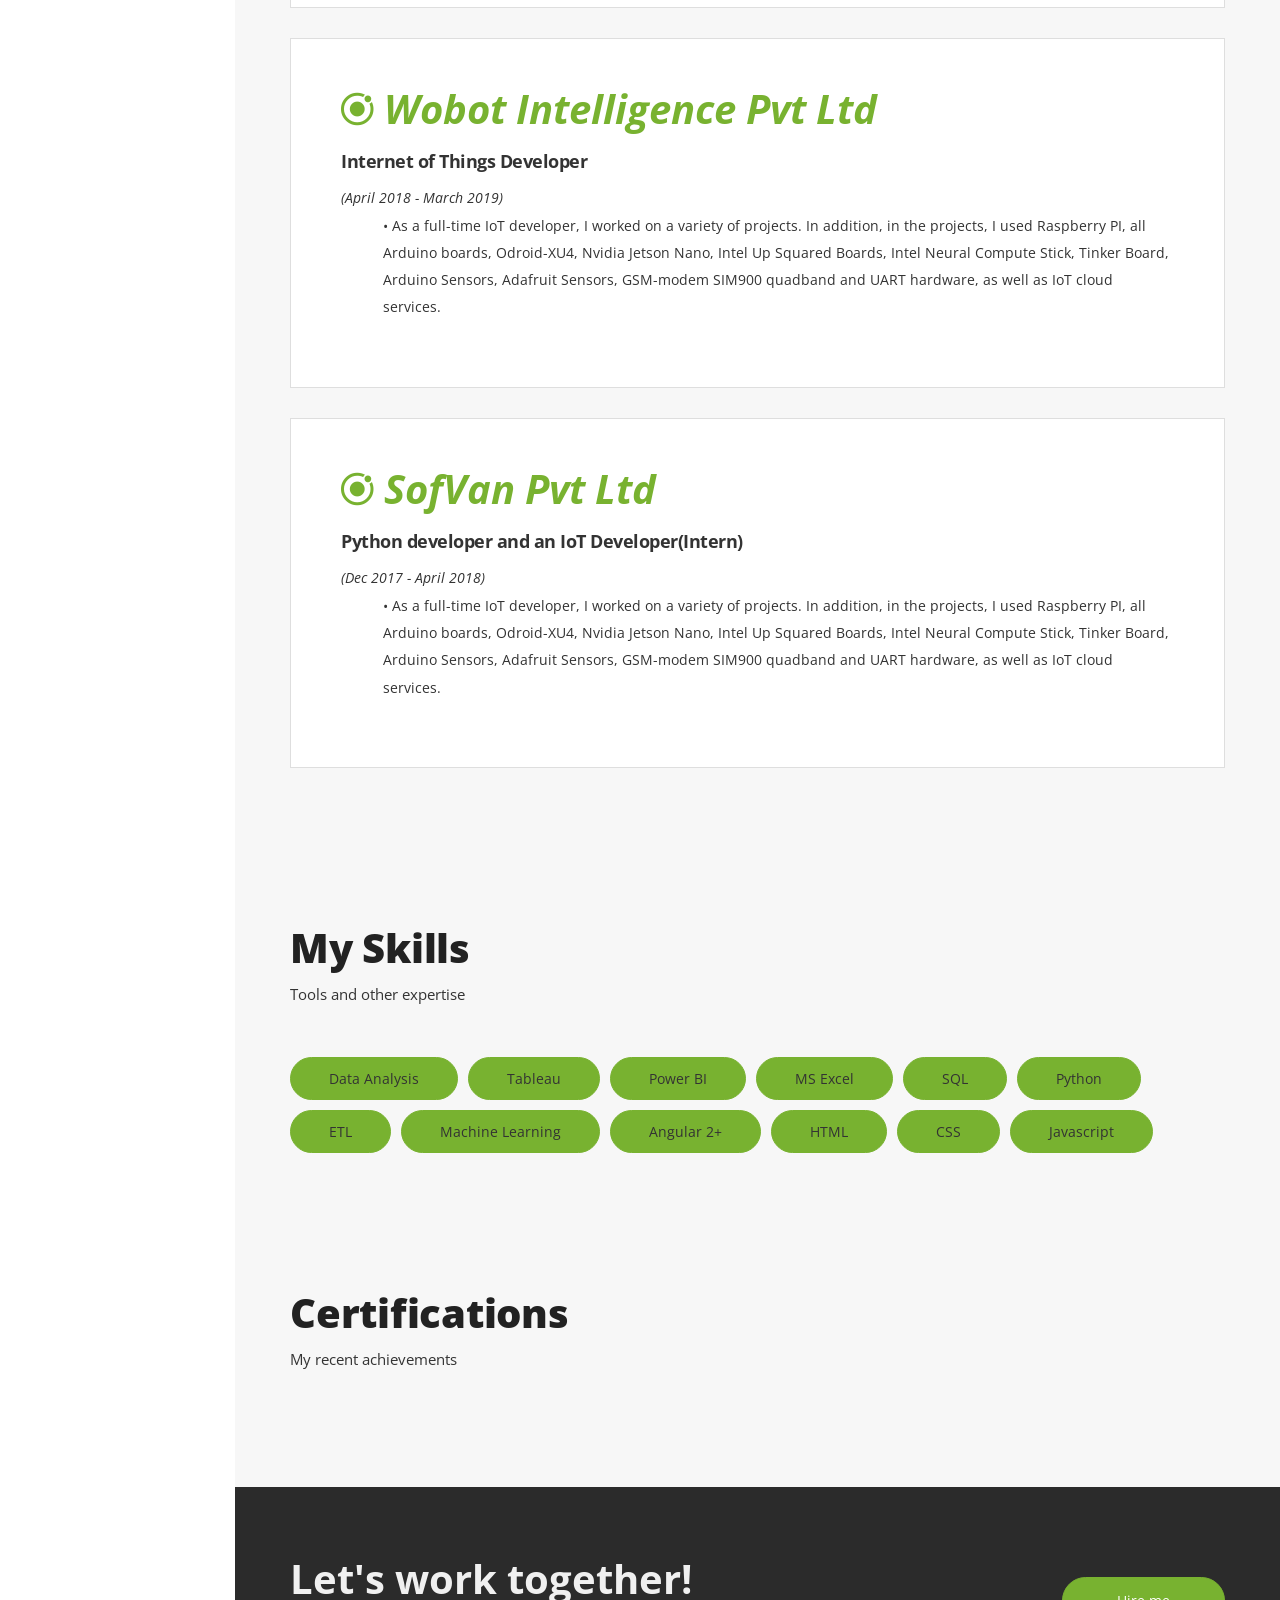
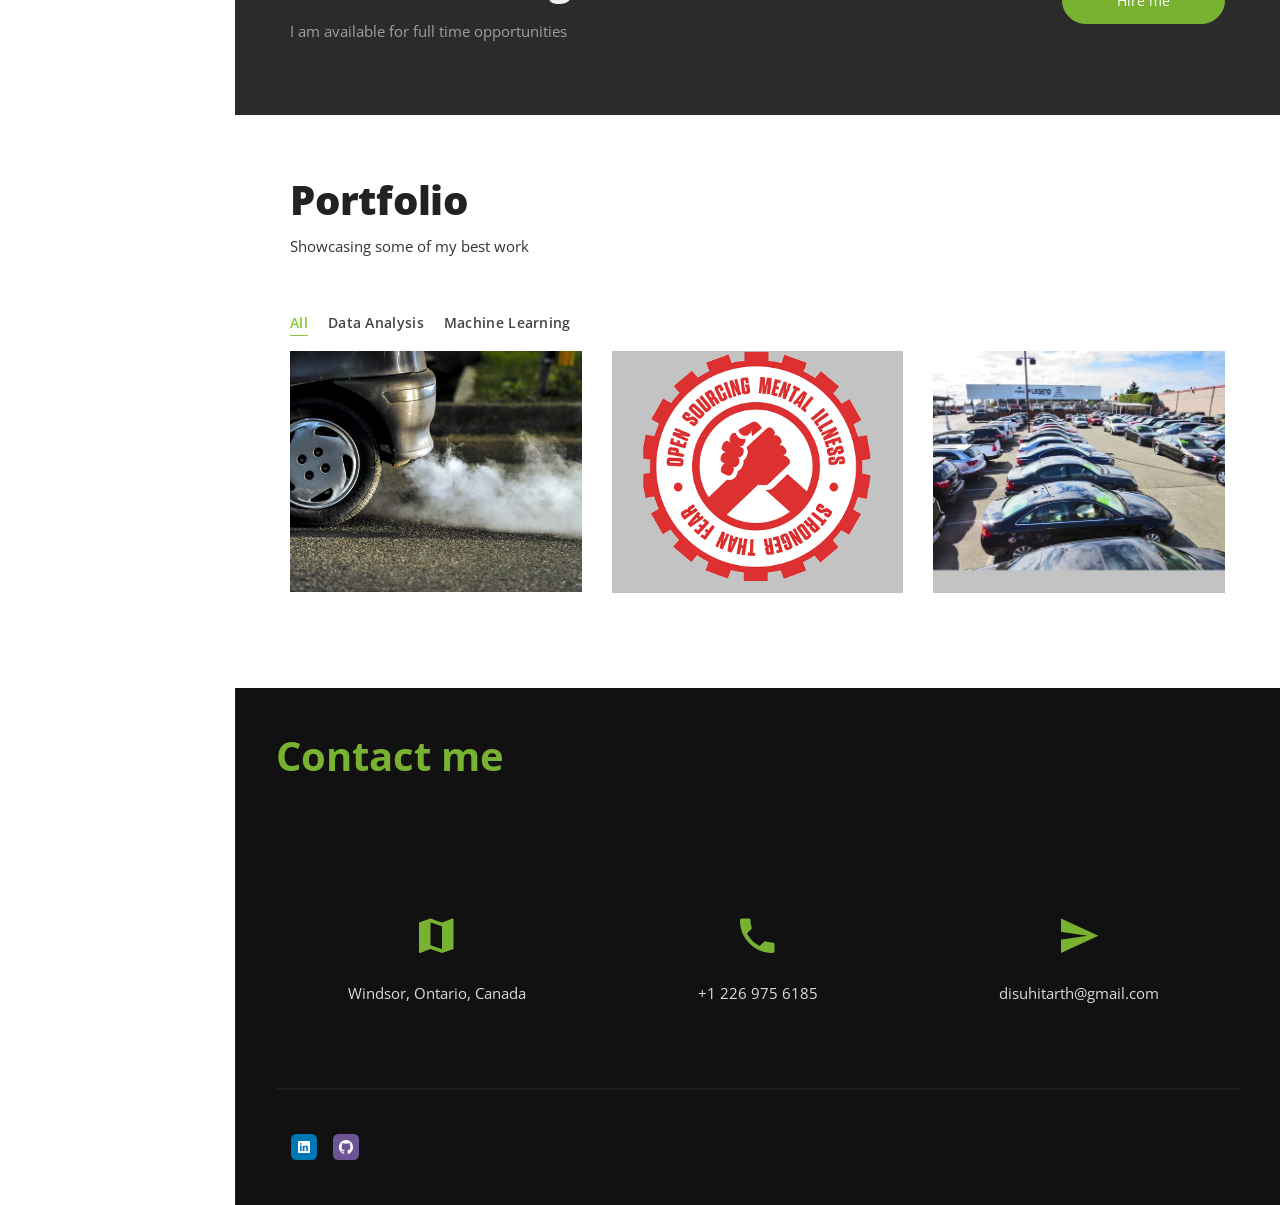
==== commit 107e1051: "Added Experience" ====
--- a/index.html
+++ b/index.html
@@ -215,16 +215,29 @@
                 </div>
                 </p>
               </div>
-              <div class="single-service" style="text-align: left; padding: 50px"><i class="icon service-icon ion-logo-ionic"><b> Tata Consultancy Services Innovation LAB + CTO Lab</b></i>
-                <h6 class="service-title">Software Engineer</h6>
-                <p class="service-description"><i>(April 2019 - Sept 2021)<br></i>
+              <div class="single-service" style="text-align: left; padding: 50px"><i class="icon service-icon ion-logo-ionic"><b> Wobot Intelligence Pvt Ltd</b></i>
+                <h6 class="service-title">Internet of Things Developer</h6>
+                <p class="service-description"><i>(April 2018 - March 2019)<br></i>
                   <div style="margin-left:5%">
-                  • worked on cutting-edge technology projects centered mostly on the Internet of Things and Machine Learning, and adhering to Agile Architecture, In addition, I worked on a few front-end projects.<br>
-                  • Developed applications for various clients using Angular 2+, HTML, CSS, and Bootstrap.<br>
+                  • As a full-time IoT developer, I worked on a variety of projects. In addition, in the projects, I used Raspberry PI, all Arduino boards, Odroid-XU4, Nvidia Jetson Nano, Intel Up Squared Boards, Intel Neural Compute Stick, Tinker Board, Arduino Sensors, Adafruit Sensors, GSM-modem SIM900 quadband and UART hardware, as well as IoT cloud services.<br>
+                  <!-- • Developed applications for various clients using Angular 2+, HTML, CSS, and Bootstrap.<br>
                   • Designed framework architecture for building lightweight solutions.<br>
                   • Formulated and implemented the business logic using NodeJs and pyhton for the backend of the applications.<br>
                   • Incorporated best coding practices following agile methodology and by using version control software like GitHub and Apache Subversion.<br>
-                  • Aided smooth communication between the clients and the team while demonstrating excellent leadership skills as a team lead.
+                  • Aided smooth communication between the clients and the team while demonstrating excellent leadership skills as a team lead. -->
+                </div>
+                </p>
+              </div>
+              <div class="single-service" style="text-align: left; padding: 50px"><i class="icon service-icon ion-logo-ionic"><b> SofVan Pvt Ltd</b></i>
+                <h6 class="service-title">Python developer and an IoT Developer(Intern)</h6>
+                <p class="service-description"><i>(Dec 2017 - April 2018)<br></i>
+                  <div style="margin-left:5%">
+                  • As a full-time IoT developer, I worked on a variety of projects. In addition, in the projects, I used Raspberry PI, all Arduino boards, Odroid-XU4, Nvidia Jetson Nano, Intel Up Squared Boards, Intel Neural Compute Stick, Tinker Board, Arduino Sensors, Adafruit Sensors, GSM-modem SIM900 quadband and UART hardware, as well as IoT cloud services.<br>
+                  <!-- • Developed applications for various clients using Angular 2+, HTML, CSS, and Bootstrap.<br>
+                  • Designed framework architecture for building lightweight solutions.<br>
+                  • Formulated and implemented the business logic using NodeJs and pyhton for the backend of the applications.<br>
+                  • Incorporated best coding practices following agile methodology and by using version control software like GitHub and Apache Subversion.<br>
+                  • Aided smooth communication between the clients and the team while demonstrating excellent leadership skills as a team lead. -->
                 </div>
                 </p>
               </div>
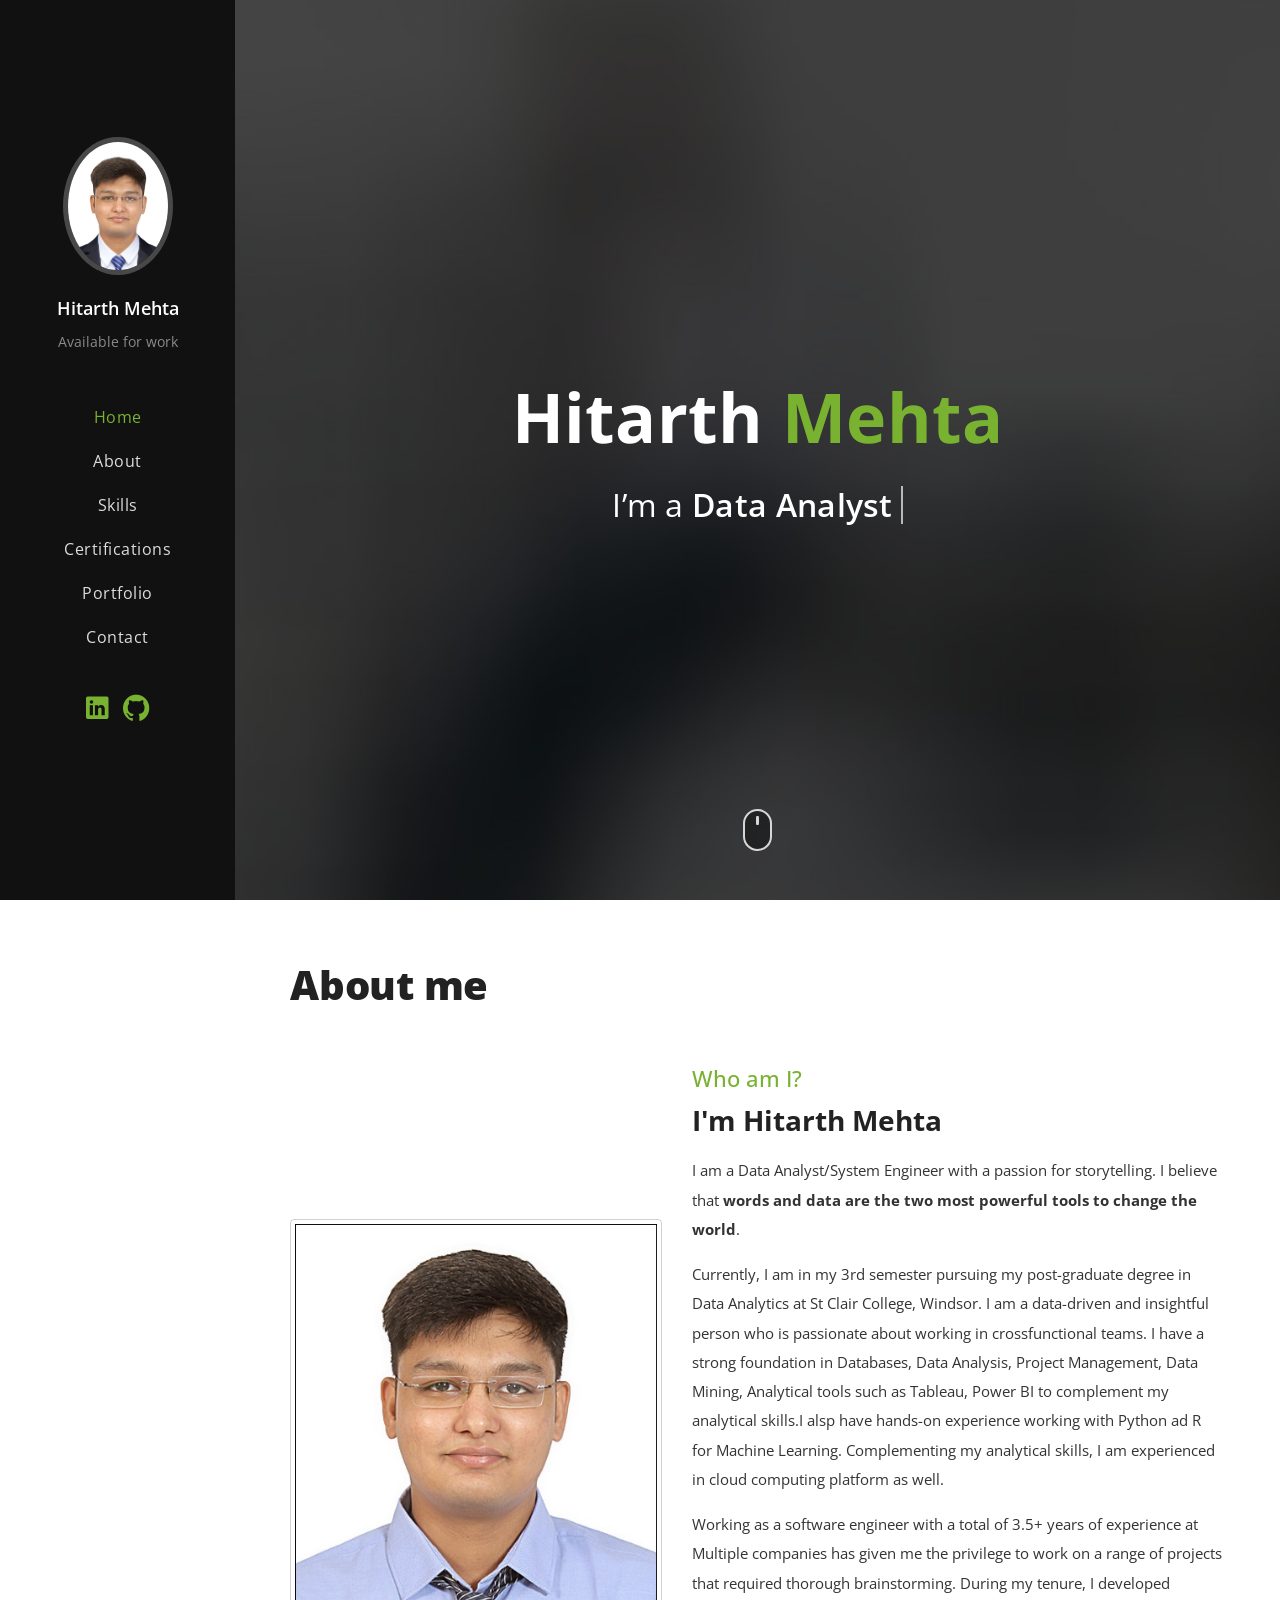
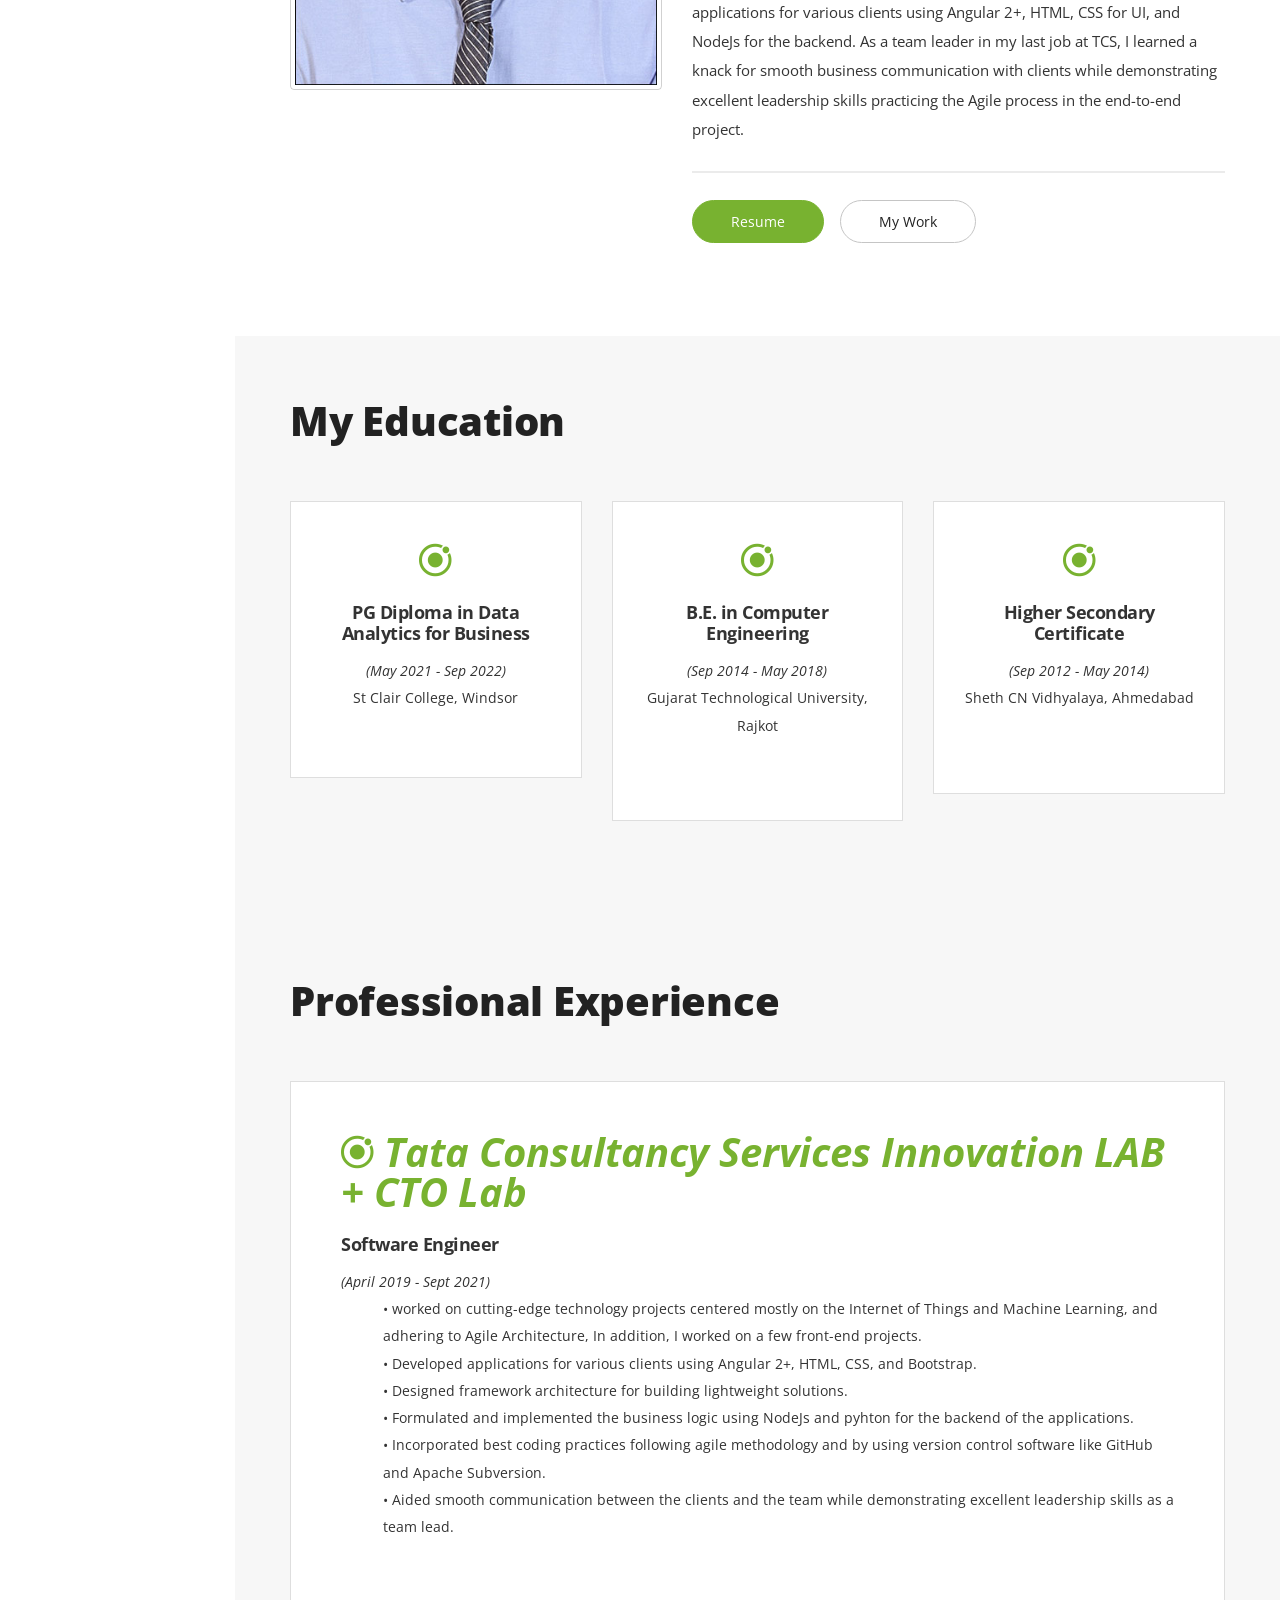
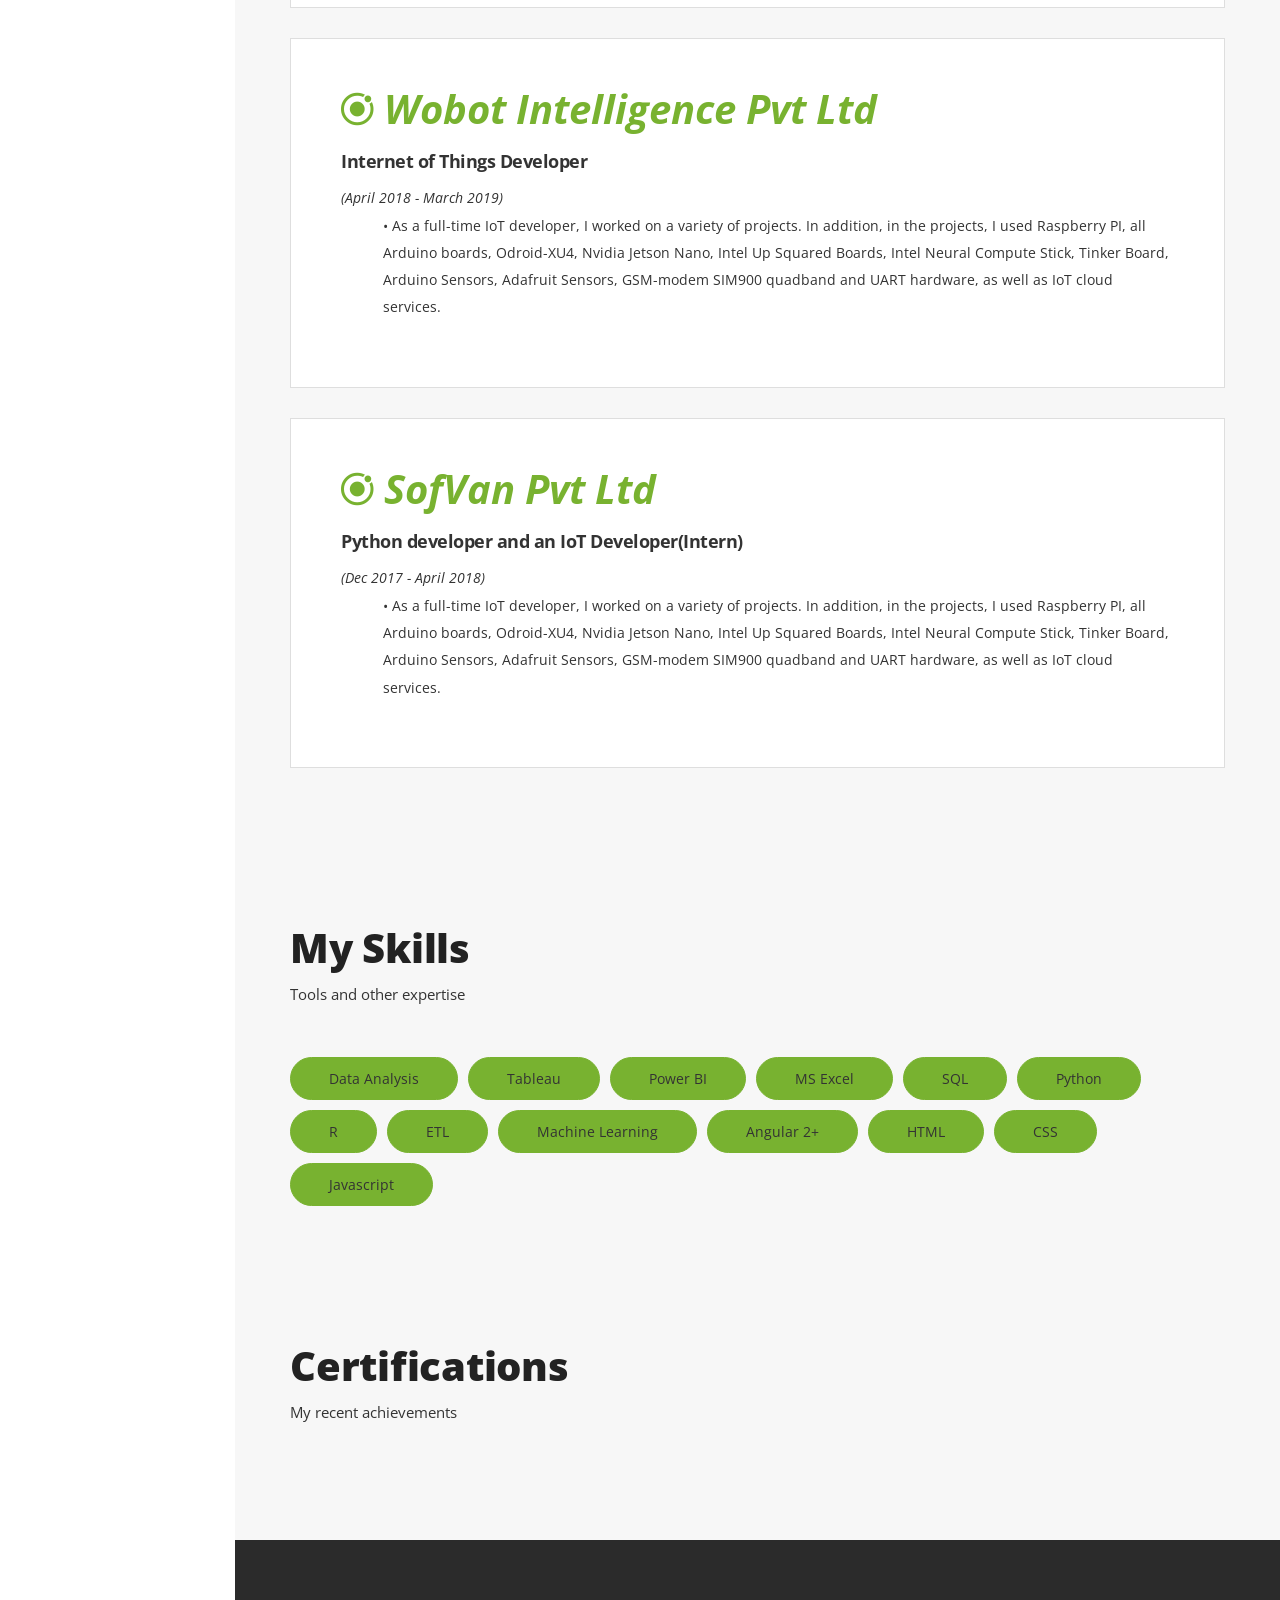
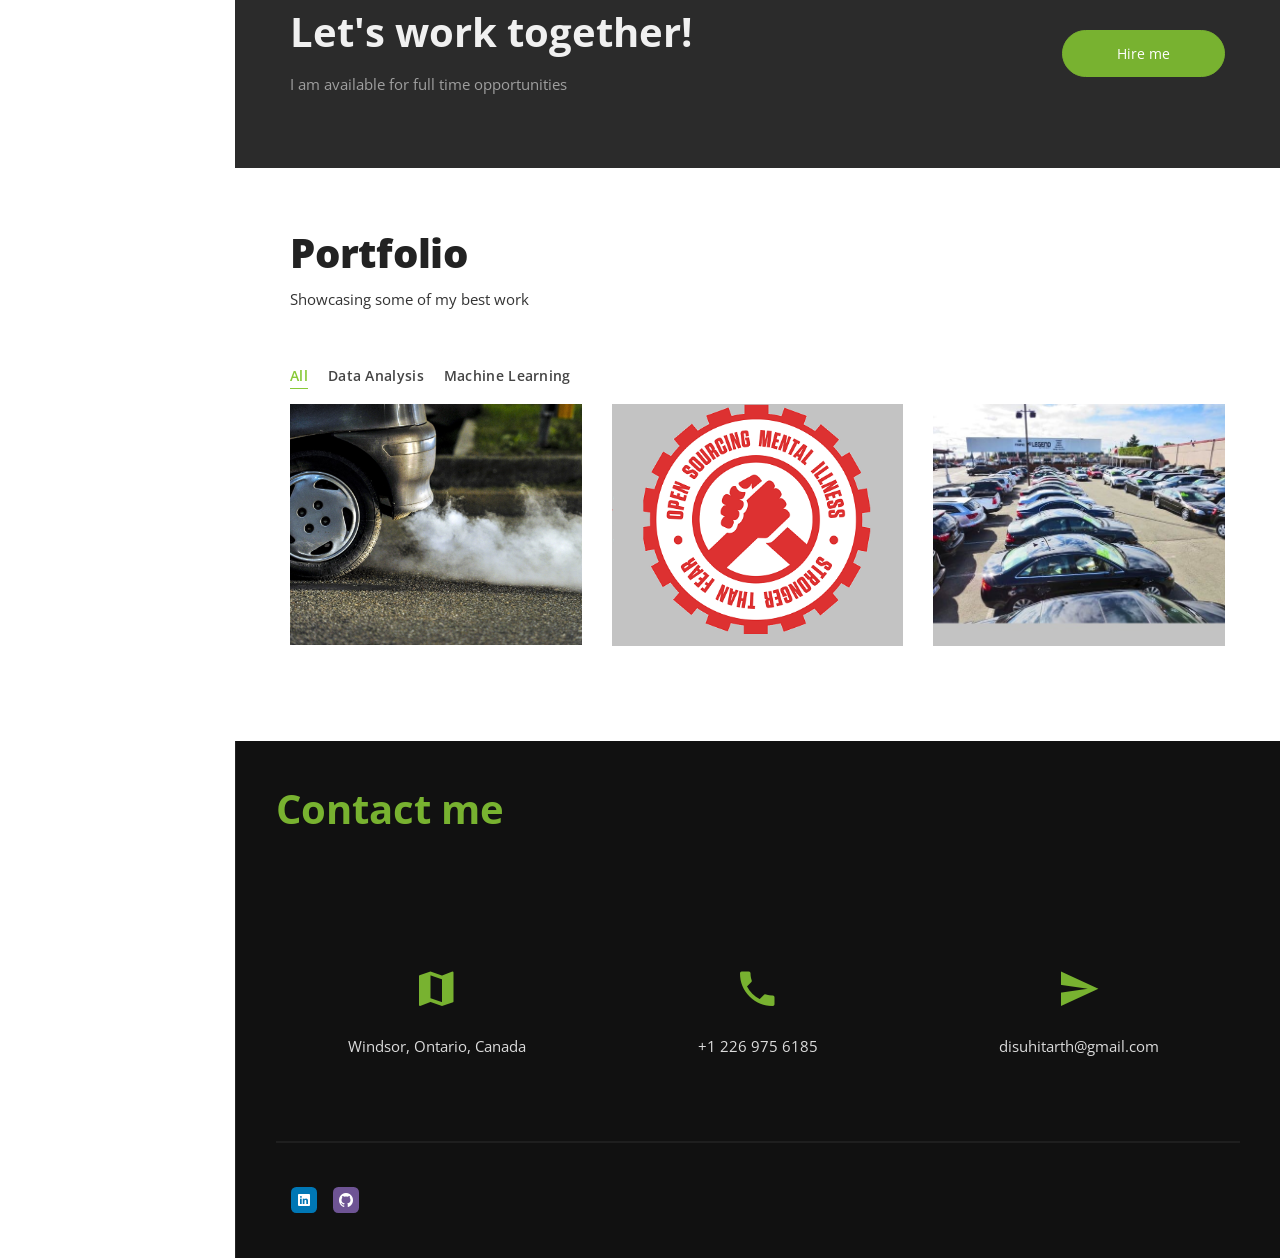
==== commit 82d75cd6: "skill Added" ====
--- a/index.html
+++ b/index.html
@@ -269,6 +269,7 @@
               <a class="btn content-download button-main button-scheme" style="margin-right: 10px; margin-bottom: 10px;" role="button" >MS Excel</a>
               <a class="btn content-download button-main button-scheme" style="margin-right: 10px; margin-bottom: 10px;" role="button" >SQL</a>
               <a class="btn content-download button-main button-scheme" style="margin-right: 10px; margin-bottom: 10px;" role="button" >Python</a>
+              <a class="btn content-download button-main button-scheme" style="margin-right: 10px; margin-bottom: 10px;" role="button" >R</a>
               <a class="btn content-download button-main button-scheme" style="margin-right: 10px; margin-bottom: 10px;" role="button" >ETL</a>
               <a class="btn content-download button-main button-scheme" style="margin-right: 10px; margin-bottom: 10px;" role="button" >Machine Learning</a>
               <a class="btn content-download button-main button-scheme" style="margin-right: 10px; margin-bottom: 10px;" role="button" >Angular 2+</a>
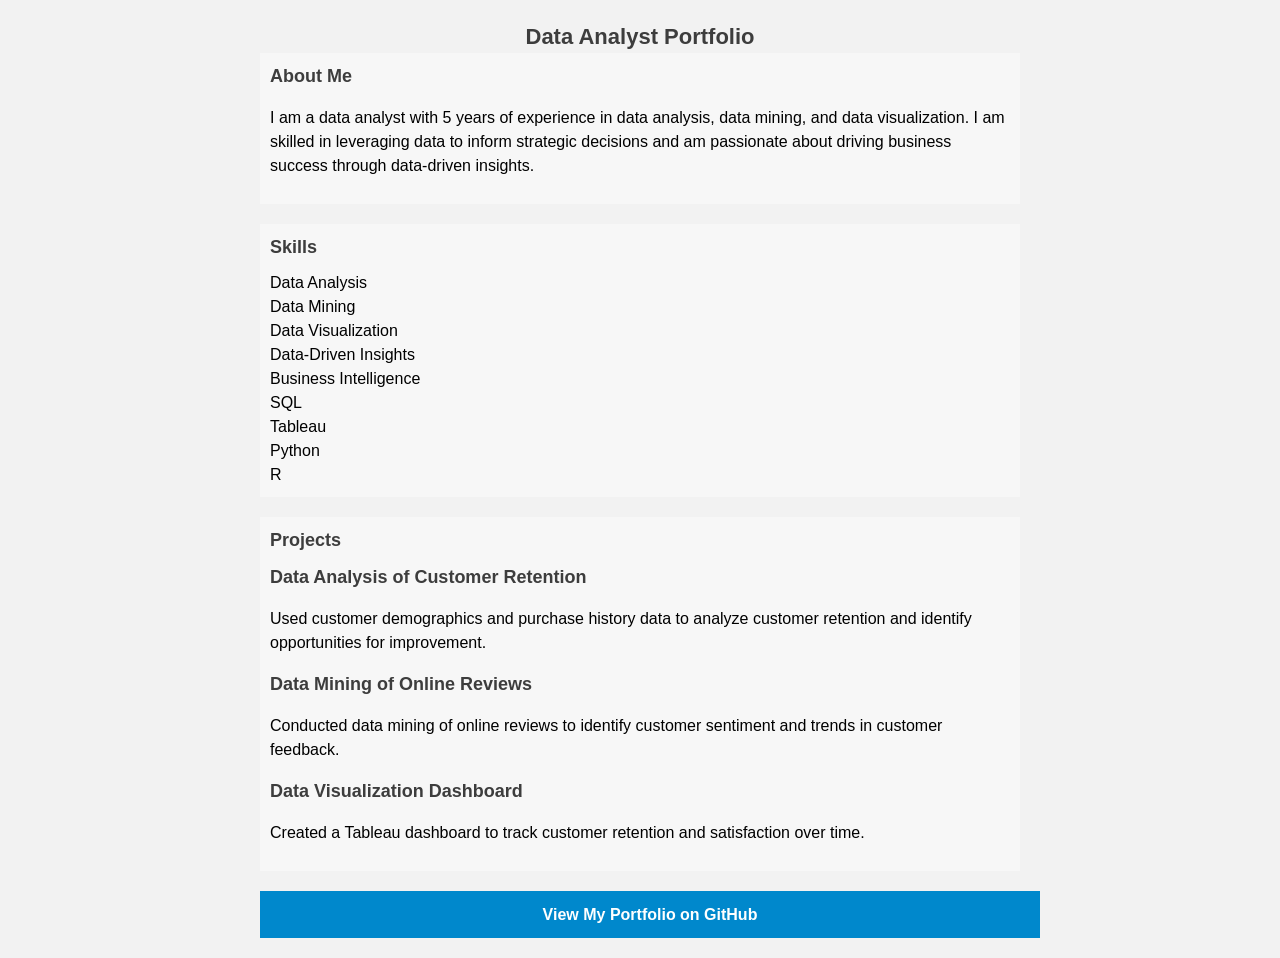
==== commit 793d6f34: "Rename main.html to index.html" ====
--- a/index.html
+++ b/index.html
@@ -1,564 +1,144 @@
-<!DOCTYPE html>
-<html lang="zxx">
+<!DOCTYPE HTML>
+<HTML>
+<head>
+<title>Data Analyst Portfolio</title>
+<style>
+body {
+  font-family: Arial;
+  font-size: 18px;
+  line-height: 1.5;
+  background-color: #f2f2f2;
+  padding: 0;
+  margin: 0;
+}
 
-<head>
-  <!-- Required meta tags-->
-  <meta charset="utf-8">
-  <!-- Title-->
-  <title>Hiarth Mehta Portfolio</title>
-  <!-- Description-->
-  <meta name="description" content=" Personal Portfolio / Resume / CV ">
-  <meta name="viewport" content="width=device-width, initial-scale=1, shrink-to-fit=no">
-  <!-- Favicons-->
-  <link rel="apple-touch-icon" sizes="180x180" href="img/favicons/apple-touch-icon.png">
-  <link rel="icon" type="image/png" sizes="32x32" href="img/favicons/favicon-32x32.png">
-  <link rel="icon" type="image/png" sizes="16x16" href="img/favicons/favicon-16x16.png">
-  <!-- Web fonts-->
-  <link href="https://fonts.googleapis.com/css?family=Open+Sans:300,300i,400,400i,600,600i,700,700i,800,800i" rel="stylesheet">
-  <!-- CSS vendors-->
-  <link rel="stylesheet" href="css/bootstrap-custom.css">
-  <link rel="stylesheet" href="css/ionicons.min.css">
-  <link rel="stylesheet" href="css/owl.carousel.min.css">
-  <link rel="stylesheet" href="css/owl.theme.default.min.css">
-  <link rel="stylesheet" href="css/simplebar.min.css">
-  <link rel="stylesheet" href="css/jquery.mb.YTPlayer.min.css">
-  <!-- Main CSS-->
-  <link rel="stylesheet" href="css/main.css">
-  <!-- CSS Color scheme-->
-  <link id="color-scheme" rel="stylesheet" href="css/colors/main-yellowgreen.css">
-  <!-- Custom CSS (Add your custom CSS styles to this file)-->
-  <link rel="stylesheet" href="css/custom.css">
+h1 {
+  font-size: 28px;
+  font-weight: bold;
+  color: #3d3d3d;
+  padding: 0;
+  margin: 0;
+}
+
+h2 {
+  font-size: 22px;
+  font-weight: bold;
+  color: #3d3d3d;
+  padding: 0;
+  margin: 0;
+}
+
+h3 {
+  font-size: 18px;
+  font-weight: bold;
+  color: #3d3d3d;
+  padding: 0;
+  margin: 0;
+}
+
+ul {
+  margin: 0;
+  padding: 0;
+  list-style-type: none;
+}
+
+.container {
+  margin: 0 auto;
+  max-width: 800px;
+}
+
+.section {
+  margin: 20px 0;
+}
+
+.section-title {
+  font-size: 22px;
+  font-weight: bold;
+  color: #3d3d3d;
+  text-align: center;
+}
+
+.section-content {
+  padding: 0 20px;
+}
+
+.box {
+  background-color: #f7f7f7;
+  padding: 10px;
+  margin-bottom: 20px;
+}
+
+.box-title {
+  font-size: 18px;
+  font-weight: bold;
+  color: #3d3d3d;
+  margin-bottom: 10px;
+}
+
+.box-content {
+  font-size: 16px;
+  line-height: 1.5;
+}
+
+.link-container {
+  padding: 10px;
+  background-color: #0088cc;
+  width: 100%;
+  text-align: center;
+}
+
+.link {
+  font-size: 16px;
+  font-weight: bold;
+  color: #ffffff;
+  text-decoration: none;
+}
+
+</style>
 </head>
-
 <body>
-  <!-- Preloader-->
-  <div class="preloader">
-    <div class="preloader-block">
-      <div class="preloader-icon"><span class="loading-dot loading-dot-1"></span><span class="loading-dot loading-dot-2"></span><span class="loading-dot loading-dot-3"></span></div>
+<div class="container">
+  <div class="section">
+    <h1 class="section-title">Data Analyst Portfolio</h1>
+    <div class="section-content">
+      <div class="box">
+        <h2 class="box-title">About Me</h2>
+        <div class="box-content">
+          <p>I am a data analyst with 5 years of experience in data analysis, data mining, and data visualization. I am skilled in leveraging data to inform strategic decisions and am passionate about driving business success through data-driven insights.</p>
+        </div>
+      </div>
+      <div class="box">
+        <h2 class="box-title">Skills</h2>
+        <div class="box-content">
+          <ul>
+            <li>Data Analysis</li>
+            <li>Data Mining</li>
+            <li>Data Visualization</li>
+            <li>Data-Driven Insights</li>
+            <li>Business Intelligence</li>
+            <li>SQL</li>
+            <li>Tableau</li>
+            <li>Python</li>
+            <li>R</li>
+          </ul>
+        </div>
+      </div>
+      <div class="box">
+        <h2 class="box-title">Projects</h2>
+        <div class="box-content">
+          <h3>Data Analysis of Customer Retention </h3>
+          <p>Used customer demographics and purchase history data to analyze customer retention and identify opportunities for improvement.</p>
+          <h3>Data Mining of Online Reviews </h3>
+          <p>Conducted data mining of online reviews to identify customer sentiment and trends in customer feedback.</p>
+          <h3>Data Visualization Dashboard </h3>
+          <p>Created a Tableau dashboard to track customer retention and satisfaction over time.</p>
+        </div>
+      </div>
+      <div class="link-container">
+        <a href="https://github.com/disuhitarth/" class="link">View My Portfolio on GitHub</a>
+      </div>
     </div>
   </div>
-  <div class="main-wrapper">
-    <!-- Sidebar-->
-    <header>
-      <nav class="navbar d-md-block d-lg-none fixed-top mobile-navbar"><button class="navbar-toggler mr-auto" type="button" data-toggle="collapse" data-target="#mobileNavbarSupportedContent" aria-controls="mobileNavbarSupportedContent" aria-expanded="false" aria-label="Toggle navigation"><span class="nav-btn">Menu</span></button>
-        <div class="collapse navbar-collapse order-1" id="mobileNavbarSupportedContent">
-          <ul class="navbar-nav mr-auto"></ul>
-        </div>
-      </nav>
-      <nav class="sidebar" data-simplebar>
-        <div class="sidebar-header"><a href="#home" data-scroll><img class="img-fluid sidebar-avatar" src="img/hitarthpic3.jpg" alt="Profile avatar"></a><span class="sidebar-name">Hitarth Mehta</span>
-          <p class="sidebar-status">Available for work</p>
-        </div>
-        <div class="sidebar-menu">
-          <ul class="list-unstyled list-menu">
-            <li><a class="nav-link" href="#home-area" data-scroll>Home</a></li>
-            <li><a class="nav-link" href="#about-area" data-scroll>About</a></li>
-            <li><a class="nav-link" href="#services-area" data-scroll>Skills</a></li>
-            <li><a class="nav-link" href="#testimonials-area" data-scroll>Certifications</a></li>
-            <li><a class="nav-link" href="#portfolio-area" data-scroll>Portfolio</a></li>
-<!--             <li><a class="nav-link" href="#blog-area" data-scroll>Viz</a></li>
- -->            <li><a class="nav-link" href="#contact-area" data-scroll>Contact</a></li>
-          </ul>
-        </div>
-        <div class="sidebar-header">
-          
-            <a class="linkedin" href="https://www.linkedin.com/in/hitarth-mehta/" target="_blank"><i class="icon ion-logo-linkedin" style="font-size: 30px;padding-right: 10px"></i></a>
-            <a class="github" href="https://github.com/disuhitarth" target="_blank"><i class="icon ion-logo-github" style="font-size: 30px;"></i></a>
-          
-        </div>
-      </nav>
-
-    </header>
-    <div class="sections-wrapper">
-      <!-- Sections-->
-      <!-- Home-->
-      <section class="home-area element-cover-bg particles-variant" id="home-area" style="background-image:url(img/home.jpg)">
-        <div id="particles-js"></div>
-        <div class="container h-100">
-          <div class="row h-100 align-items-center justify-content-center">
-            <div class="col-12 col-lg-8 home-content text-center">
-              <h1 class="home-name">Hitarth <span>Mehta</span></h1>
-              <h4 class="cd-headline clip home-headline">I’m a <span class="cd-words-wrapper single-headline"><b class="is-visible">Data Analyst</b><b>Data Scientist</b><b>System Engineer</b><b>Data Engineer</b></span></h4>
-              <!-- <h4 class="cd-headline clip home-headline">I’m a <span class="cd-words-wrapper single-headline"><b class="is-visible">Data Analyst</b><b>System Engineer</b><b>Data Engineer</b><b>Business Intelligence Analyst</b></span></h4> -->
-            </div>
-            <a href="#about-area" data-scroll>
-              <div class="home-mouse">
-                <div class="mouse-shape">
-                  <div class="mouse-wheel"></div>
-                </div>
-              </div>
-            </a>
-          </div>
-        </div>
-      </section>
-      <!-- About-->
-      <section class="single-section about-area" id="about-area">
-        <div class="container">
-          <div class="row">
-            <div class="col-12">
-              <div class="section-heading">
-                <h2 class="section-title">About me</h2>
-              </div>
-            </div>
-          </div>
-          <div class="row align-items-center">
-            <!-- Picture part-->
-            <div class="col-12 col-lg-5 about-img"><img class="img-fluid img-thumbnail" src="img/hitarthpic.jpg" alt="About Picture"></div>
-            <!-- Content part-->
-            <div class="col-12 col-lg-7 about-content">
-              <div class="content-block">
-                <h2 class="content-subtitle">Who am I?</h2>
-                <h6 class="content-title">I'm Hitarth Mehta</h6>
-                <div class="content-description">
-                  <p>I am a Data Analyst/System Engineer with a passion for storytelling. I believe that <b>words and data are the two most powerful tools to change the world</b>.
-                  </p>
-                  <p>
-                    Currently, I am in my 3rd semester pursuing my post-graduate degree in Data Analytics at St Clair College, Windsor. I am a data-driven and insightful person who is passionate about working in crossfunctional teams.
-
-                    I have a strong foundation in Databases, Data Analysis, Project Management, Data Mining, Analytical tools such as Tableau, Power BI to complement my analytical skills.I alsp have hands-on experience working with Python ad R for Machine Learning. Complementing my analytical skills, I am experienced in cloud computing platform as well.
-                    <!-- To authenticate my proficiency, I got certified as a Tableau Desktop Specialist and Microsoft Power BI Associate.</p> -->
-<!--                     I got certified as a Tableau Desktop Specialist and Microsoft Power BI Associate.-->                    <p>
-                      Working as a software engineer with a total of 3.5+ years of experience at Multiple companies has given me the privilege to work on a range of projects that required thorough brainstorming. 
-                      During my tenure, I developed applications for various clients using Angular 2+, HTML, CSS for UI, and NodeJs for the backend. As a team leader in my last job at TCS, I learned a knack for smooth business communication with clients while demonstrating excellent leadership skills practicing the Agile process in the end-to-end project.           
-                    </p>
-                </div>
-                <!-- <address class="content-info">
-                  <div class="row">
-                    <div class="col-12 col-md-4 single-info"><span>Name:</span>
-                      <p>Mihir Sawant</p>
-                    </div>
-                    <div class="col-12 col-md-4 single-info" ><span>Email:</span>
-                      <p><a href="mailto:mihirsawant17@gmail.com">mihirsawant17@gmail.com</a></p>
-                    </div>
-                  </div>
-                  <div class="row">
-                    <div class="col-12 col-md-4 single-info"><span>Age:</span>
-                      <p>24</p>
-                    </div>
-                    <div class="col-12 col-md-4 single-info"><span>From:</span>
-                      <p>Boston, USA</p>
-                    </div>
-                  </div>
-                </address> -->
-                <br>
-                <a class="btn content-download button-main button-scheme" href="img/HITARTH's Resume Final.pdf" target="_blank" role="button">Resume</a><a class="btn content-work button-main" data-scroll="" href="#portfolio-area" role="button">My Work</a>
-              </div>
-              
-            </div>
-          </div>
-        </div>
-      </section><br>
-      
-      <!-- Education-->
-      <section class="single-section alt-bg services-area" >
-        <div class="container">
-          <div class="row">
-            <div class="col-12">
-              <div class="section-heading">
-                <h2 class="section-title">My Education</h2>
-                <p class="section-description"></p>
-              </div>
-            </div>
-          </div>
-          <div class="row">
-            
-            <!-- Single service-->
-            
-            <!-- Single service-->
-            <div class="col-12 col-md-6 col-lg-4">
-              <div class="single-service"><i class="icon service-icon ion-logo-ionic"></i>
-                <h6 class="service-title">PG Diploma in Data Analytics for Business</h6>
-                <p class="service-description"><i>(May 2021 - Sep 2022)</i><br>St Clair College, Windsor<br><br></p>
-              </div>
-            </div>
-            <!-- Single service-->
-            <div class="col-12 col-md-6 col-lg-4">
-              <div class="single-service"><i class="icon service-icon ion-logo-ionic"></i>
-                <h6 class="service-title">B.E. in Computer Engineering</h6>
-                <p class="service-description"><i>(Sep 2014 - May 2018)<br></i>Gujarat Technological University, Rajkot<br><br></p>
-                <p></p>
-              </div>
-            </div>
-            <!-- Single service-->
-            <div class="col-12 col-md-6 col-lg-4">
-              <div class="single-service"><i class="icon service-icon ion-logo-ionic"></i>
-                <h6 class="service-title">Higher Secondary Certificate</h6>
-                <p class="service-description"><i>(Sep 2012 - May 2014)<br></i>Sheth CN Vidhyalaya, Ahmedabad<br><br></p>
-                <p></p>
-              </div>
-            </div>
-          </div>
-        </div>
-      </section>
-      <section class="single-section alt-bg services-area" >
-        <div class="container">
-          <div class="row">
-            <div class="col-12">
-              <div class="section-heading">
-                <h2 class="section-title">Professional Experience</h2>
-                <p class="section-description"></p>
-              </div>
-            </div>
-             <!-- Single service-->
-
-            <div class="col-12">
-              <div class="single-service" style="text-align: left; padding: 50px"><i class="icon service-icon ion-logo-ionic"><b> Tata Consultancy Services Innovation LAB + CTO Lab</b></i>
-                <h6 class="service-title">Software Engineer</h6>
-                <p class="service-description"><i>(April 2019 - Sept 2021)<br></i>
-                  <div style="margin-left:5%">
-                  • worked on cutting-edge technology projects centered mostly on the Internet of Things and Machine Learning, and adhering to Agile Architecture, In addition, I worked on a few front-end projects.<br>
-                  • Developed applications for various clients using Angular 2+, HTML, CSS, and Bootstrap.<br>
-                  • Designed framework architecture for building lightweight solutions.<br>
-                  • Formulated and implemented the business logic using NodeJs and pyhton for the backend of the applications.<br>
-                  • Incorporated best coding practices following agile methodology and by using version control software like GitHub and Apache Subversion.<br>
-                  • Aided smooth communication between the clients and the team while demonstrating excellent leadership skills as a team lead.
-                </div>
-                </p>
-              </div>
-              <div class="single-service" style="text-align: left; padding: 50px"><i class="icon service-icon ion-logo-ionic"><b> Wobot Intelligence Pvt Ltd</b></i>
-                <h6 class="service-title">Internet of Things Developer</h6>
-                <p class="service-description"><i>(April 2018 - March 2019)<br></i>
-                  <div style="margin-left:5%">
-                  • As a full-time IoT developer, I worked on a variety of projects. In addition, in the projects, I used Raspberry PI, all Arduino boards, Odroid-XU4, Nvidia Jetson Nano, Intel Up Squared Boards, Intel Neural Compute Stick, Tinker Board, Arduino Sensors, Adafruit Sensors, GSM-modem SIM900 quadband and UART hardware, as well as IoT cloud services.<br>
-                  <!-- • Developed applications for various clients using Angular 2+, HTML, CSS, and Bootstrap.<br>
-                  • Designed framework architecture for building lightweight solutions.<br>
-                  • Formulated and implemented the business logic using NodeJs and pyhton for the backend of the applications.<br>
-                  • Incorporated best coding practices following agile methodology and by using version control software like GitHub and Apache Subversion.<br>
-                  • Aided smooth communication between the clients and the team while demonstrating excellent leadership skills as a team lead. -->
-                </div>
-                </p>
-              </div>
-              <div class="single-service" style="text-align: left; padding: 50px"><i class="icon service-icon ion-logo-ionic"><b> SofVan Pvt Ltd</b></i>
-                <h6 class="service-title">Python developer and an IoT Developer(Intern)</h6>
-                <p class="service-description"><i>(Dec 2017 - April 2018)<br></i>
-                  <div style="margin-left:5%">
-                  • As a full-time IoT developer, I worked on a variety of projects. In addition, in the projects, I used Raspberry PI, all Arduino boards, Odroid-XU4, Nvidia Jetson Nano, Intel Up Squared Boards, Intel Neural Compute Stick, Tinker Board, Arduino Sensors, Adafruit Sensors, GSM-modem SIM900 quadband and UART hardware, as well as IoT cloud services.<br>
-                  <!-- • Developed applications for various clients using Angular 2+, HTML, CSS, and Bootstrap.<br>
-                  • Designed framework architecture for building lightweight solutions.<br>
-                  • Formulated and implemented the business logic using NodeJs and pyhton for the backend of the applications.<br>
-                  • Incorporated best coding practices following agile methodology and by using version control software like GitHub and Apache Subversion.<br>
-                  • Aided smooth communication between the clients and the team while demonstrating excellent leadership skills as a team lead. -->
-                </div>
-                </p>
-              </div>
-            </div>
-
-            <!-- Single service-->
-            
-            
-            
-          </div>
-        </div>
-      </section>
-      
-      <section class="single-section alt-bg services-area" id="services-area">
-        <div class="container">
-          <div class="row">
-            <div class="col-12">
-              <div class="section-heading">
-                <h2 class="section-title">My Skills</h2>
-                <p class="section-description">Tools and other expertise</p>
-              </div>
-            </div>
-          </div>
-          <div class="container" style="align-items: center;">
-            <div class="row align-items-center" style="text-align: center;">
-              <a class="btn content-download button-main button-scheme" style="margin-right: 10px; margin-bottom: 10px;" role="button" >Data Analysis</a>
-              <a class="btn content-download button-main button-scheme" style="margin-right: 10px; margin-bottom: 10px;" role="button" >Tableau</a>
-              <a class="btn content-download button-main button-scheme" style="margin-right: 10px; margin-bottom: 10px;" role="button" >Power BI</a>
-              <a class="btn content-download button-main button-scheme" style="margin-right: 10px; margin-bottom: 10px;" role="button" >MS Excel</a>
-              <a class="btn content-download button-main button-scheme" style="margin-right: 10px; margin-bottom: 10px;" role="button" >SQL</a>
-              <a class="btn content-download button-main button-scheme" style="margin-right: 10px; margin-bottom: 10px;" role="button" >Python</a>
-              <a class="btn content-download button-main button-scheme" style="margin-right: 10px; margin-bottom: 10px;" role="button" >R</a>
-              <a class="btn content-download button-main button-scheme" style="margin-right: 10px; margin-bottom: 10px;" role="button" >ETL</a>
-              <a class="btn content-download button-main button-scheme" style="margin-right: 10px; margin-bottom: 10px;" role="button" >Machine Learning</a>
-              <a class="btn content-download button-main button-scheme" style="margin-right: 10px; margin-bottom: 10px;" role="button" >Angular 2+</a>
-              <a class="btn content-download button-main button-scheme" style="margin-right: 10px; margin-bottom: 10px;" role="button" >HTML</a>
-              <a class="btn content-download button-main button-scheme" style="margin-right: 10px; margin-bottom: 10px;" role="button" >CSS</a>
-              <a class="btn content-download button-main button-scheme" style="margin-right: 10px; margin-bottom: 10px;" role="button" >Javascript</a>
-            </div></div>
-
-        </div>
-      </section>
-
-            <!-- Certifications-->
-      <section class="single-section testimonials-area alt-bg" id="testimonials-area">
-        <div class="container">
-          <div class="row">
-            <div class="col-12">
-              <div class="section-heading">
-                <h2 class="section-title">Certifications</h2>
-                <p class="section-description">My recent achievements</p>
-              </div>
-            </div>
-          </div>
-          <div class="owl-carousel owl-theme">
-            <!-- Single review-->
-            <!-- <div class="single-review"><a href="https://www.youracclaim.com/badges/95177961-3174-4711-9e93-14a5671d77b3">
-              <img  src="img/Capture.JPG" alt="Review avatar"></a><span class="client-name">by Tableau</span>
-            </div> -->
-
-
-           <!-- Single review-->
-           <div class="single-review"><a href="https://www.credly.com/badges/04b5a608-76d4-4934-8fb6-c40d69f3c1eb" target="_blank">
-            <img  src="img/MS100.png" alt="Review avatar"></a><span class="client-name">by Microsoft</span>
-          </div>
-            <!-- Single review-->
-            <div class="single-review"><a href="https://www.credly.com/badges/cdca02ab-fdd6-4f5c-bcef-4339da514a93/public_url" target="_blank">
-              <img  src="img/tableau.JPG" alt="Review avatar"></a><span class="client-name">by Tableau</span>
-            </div>
-
-            <div class="single-review"><a href="https://www.udemy.com/certificate/UC-bcebf428-e60f-4fad-b963-dd153121ff7b/" target="_blank">
-              <img  src="img/UdemyPY.png" alt="Review avatar"></a><span class="client-name">by Udemy</span>
-            </div>
-
-            <div class="single-review"><a href="https://www.udemy.com/certificate/UC-bff49dcc-1bcc-43e2-880e-71368b4245b5/" target="_blank">
-              <img  src="img/angular.png" alt="Review avatar"></a><span class="client-name">by Udemy</span>
-            </div>
-            
-          </div>
-        </div>
-      </section>
-          
-
-      
-      <!-- Hire-->
-      <section class="single-section element-cover-bg hire-area" id="hire-area" style="background-image:url(img/hire.jpg)">
-        <div class="container">
-          <div class="row row-custom">
-            <div class="col-12 col-md-8 content-part">
-              <h1 class="hire-title">Let's work together!</h1>
-              <p class="hire-description">I am available for full time opportunities</p>
-            </div>
-            <div class="col-12 col-md-4 button-part"><a class="btn hire-btn button-main button-scheme" data-scroll="" href="#contact-area" role="button">Hire me</a></div>
-          </div>
-        </div>
-      </section>
-      <!-- Portfolio-->
-      <section class="single-section portfolio-area" id="portfolio-area">
-        <div class="container">
-          <div class="row">
-            <div class="col-12">
-              <div class="section-heading">
-                <h2 class="section-title">Portfolio</h2>
-                <p class="section-description">Showcasing some of my best work</p>
-              </div>
-            </div>
-          </div>
-          <div class="row">
-            <!-- Filter nav-->
-            <div class="col-12">
-              <ul class="list-inline filter-control" role="group" aria-label="Filter Control">
-                <li class="list-inline-item tab-active" data-filter="*">All</li>
-<!--                 <li class="list-inline-item" data-filter=".sql">SQL</li>
- -->                <li class="list-inline-item" data-filter=".di">Data Analysis</li>
-                <li class="list-inline-item" data-filter=".ml">Machine Learning</li>
-<!--                 <li class="list-inline-item" data-filter=".cc">Cloud Computing</li>
- -->              </ul>
-            </div>
-          </div>
-          <!-- Thumbnail list-->
-          <div class="portfolio-grid row" >
-            <!-- Single item-->
-            <!-- <div class="single-item col-6 col-lg-4 di sql " ><a class="portfolio-item" href="https://github.com/mihirsawant/IMBD_Data_Integration_Talend">
-              <div class="portfolio-wrapper "><img class="img-fluid" alt="Item" src="img/imbd.jpg">
-                <div class="item-content">
-                  <h6 class="content-title">IMBD Data Integration and Analysis</h6><span class="content-more">More Info</span>
-                </div>
-              </div>
-            </a></div> -->
-            <!-- Single item-->
-            <!-- <div class="single-item col-6 col-lg-4 ml" ><a class="portfolio-item" href="https://github.com/mihirsawant/MachineLearning-MoviesRecommenderSystem">
-                <div class="portfolio-wrapper"><img class="img-fluid" alt="Item" src="img/movielens.png">
-                  <div class="item-content">
-                    <h6 class="content-title">Movie Recommendation System</h6><span class="content-more">More Info</span>
-                  </div>
-                </div>
-              </a></div> -->
-            <!-- Single item-->
-            <!-- <div class="single-item col-6 col-lg-4 sql" ><a class="portfolio-item" href="https://github.com/mihirsawant/Reward-point-based-airline-ticket-database-management-system">
-                <div class="portfolio-wrapper"><img class="img-fluid" alt="Item" src="img/mysql.png">
-                  <div class="item-content">
-                    <h6 class="content-title">Airline Ticket Management System</h6><span class="content-more">More Info</span>
-                  </div>
-                </div>
-              </a></div> -->
-            <!-- Single item-->
-
-            <!-- Single item-->
-            <!-- <div class="single-item col-6 col-lg-4 ml" ><a class="portfolio-item" href="https://github.com/mihirsawant/PUBG-FinishPlacementPrediction">
-              <div class="portfolio-wrapper"><img class="img-fluid" alt="Item" src="img/PUBG.jpg">
-                <div class="item-content">
-                  <h6 class="content-title">PUBG Finish Placement Prediction</h6><span class="content-more">More Info</span>
-                </div>
-              </div>
-            </a></div> -->
-              <!-- Single item-->
-            <!-- <div class="single-item col-6 col-lg-4 di sql" ><a class="portfolio-item" href="https://github.com/mihirsawant/NYPD_Data_Integration_Alteryx">
-                <div class="portfolio-wrapper "><img class="img-fluid" alt="Item" src="img/nypd.png">
-                  <div class="item-content">
-                    <h6 class="content-title">NYPD Data Integration and Analysis</h6><span class="content-more">More Info</span>
-                  </div>
-                </div>
-              </a></div> -->
-            <!-- Single item-->
-            <div class="single-item col-6 col-lg-4 ml " ><a class="portfolio-item" href="https://github.com/Suyashjc/Car-Fuel-consumption-and-analysis" target="_blank">
-                <div class="portfolio-wrapper "><img class="img-fluid" alt="Item" src="img/car.jpg">
-                  <div class="item-content">
-                    <h6 class="content-title">Car Fuel Emissions Analysis</h6><span class="content-more">More Info</span>
-                  </div>
-                </div>
-              </a></div>
-
-              <div class="single-item col-6 col-lg-4 di " ><a class="portfolio-item" href="img/Mental_Heatlh_in_IT_analysis.pdf" target="_blank">
-                <div class="portfolio-wrapper "><img class="img-fluid" alt="Item" src="img/osmi-logo.png">
-                  <div class="item-content">
-                    <h6 class="content-title">Analyze Trends in Mental Health Issues in the Technical Industry</h6><span class="content-more">More Info</span>
-                  </div>
-                </div>
-              </a></div>
-
-              <div class="single-item col-6 col-lg-4 ml " ><a class="portfolio-item" href="https://drive.google.com/file/d/1b7uBMm6wBPR1G-mrwwh391rnManJ2e0j/view?usp=sharing" target="_blank">
-                <div class="portfolio-wrapper "><img class="img-fluid" alt="Item" src="img/Car Sales2.jpg">
-                  <div class="item-content">
-                    <h6 class="content-title">Car Sales Analysis</h6><span class="content-more">More Info</span>
-                  </div>
-                </div>
-              </a></div>
-
-               
-            
-          </div>
-        </div></section>
-      
-      
-
-      <!-- Blog-->
-      <!-- <section class="single-section blog-area" id="blog-area">
-        <div class="container">
-          <div class="row">
-            <div class="col-12">
-              <div class="section-heading">
-                <h2 class="section-title">My Viz</h2>
-                <p class="section-description">Check out my latest visualizations from Tableau public</p>
-              </div>
-            </div>
-          </div>
-          <div class="row justify-content-center"> -->
-            <!-- Single post-->
-           <!--  <div class="col-12 col-sm-8 col-lg-4">
-              <div class="card single-post"><a class="post-img" href="https://public.tableau.com/profile/mihir.sawant#!/vizhome/CoronaVirusOutbreakinUSA/Dashboard1"><img class="card-img-top" src="img/bgkh.png" alt="Blog post"><span class="content-date">23 Mar, 20</span></a>
-                <div class="card-body post-content"><a href="#0">
-                    <h5 class="card-title content-title">Coronavirus Outbreak in USA</h5>
-                  </a>
-                  <p class="card-text content-description">This visualization shows the number of cases by states in the USA and how they have increased over time</p>
-                  
-                </div>
-              </div>
-            </div> -->
-            <!-- Single post-->
-           <!--  <div class="col-12 col-sm-8 col-lg-4">
-              <div class="card single-post"><a class="post-img" href="https://public.tableau.com/profile/mihir.sawant#!/vizhome/GlobalSuperstore_15845782306350/SalesDashboard"><img class="card-img-top" src="img/cghchg.png" alt="Blog post"><span class="content-date">18 Feb, 20</span></a>
-                <div class="card-body post-content"><a href="#0">
-                    <h5 class="card-title content-title">2020/W7: WORLD WEALTH SUMMARY</h5>
-                  </a>
-                  <p class="card-text content-description">MakeOverMonday visualization</p>
-                  
-                </div>
-              </div>
-            </div> -->
-            <!-- Single post-->
-            <!-- <div class="col-12 col-sm-8 col-lg-4">
-              <div class="card single-post"><a class="post-img" href="https://public.tableau.com/profile/mihir.sawant#!/vizhome/AdultsatHigherRiskofSeriousIllnessifInfectedwithCoronavirus/Dashboard1"><img class="card-img-top" src="img/htdhf.png" alt="Blog post"><span class="content-date">24 Mar, 20</span></a>
-                <div class="card-body post-content"><a href="#0">
-                    <h5 class="card-title content-title">ADULTS AT HIGHER RISK WITH CORONAVIRUS</h5>
-                  </a>
-                  <p class="card-text content-description">This visualization helps us to analyze the affected victims of COVID-19</p>
-                  
-                </div>
-              </div>
-            </div>
-          </div>
-        </div>
-      </section> -->
-
-      
-      <!-- Contact-->
-      <!-- <section class="single-section contact-area alt-bg" >
-        <div class="container">
-          <div class="row">
-            <div class="col-12">
-              <div class="section-heading">
-                <h2 class="section-title">Get in Touch</h2>
-                <p class="section-description">Feel free to contact me anytime</p>
-              </div>
-            </div>
-          </div>
-          <div class="row"> -->
-            <!-- Contact form-->
-            <!-- <div class="col-12">
-              <form class="contact-form" id="contact-form" action="php/contact.php">
-                <div class="row">
-                  <div class="col-12 col-md-6 form-group"><input class="form-control" id="contact-name" type="text" name="name" placeholder="Name" required=""></div>
-                  <div class="col-12 col-md-6 form-group"><input class="form-control" id="contact-email" type="email" name="email" placeholder="Email" required=""></div>
-                  <div class="col-12 form-group"><input class="form-control" id="contact-subject" type="text" name="subject" placeholder="Subject" required=""></div>
-                  <div class="col-12 form-group form-message"><textarea class="form-control" id="contact-message" name="message" placeholder="Message" rows="5" required=""></textarea></div>
-                  <div class="col-12 form-submit"><button class="btn button-main button-scheme" id="contact-submit" type="submit">Send message</button>
-                    <p class="contact-feedback"></p>
-                  </div>
-                </div>
-              </form>
-            </div>
-          </div>
-        </div>
-      </section> -->
-      <!-- Footer-->
-      <footer class="footer-area single-section" id="contact-area" style="text-align: left;" >
-        <div class="container " style="text-align: left;">
-          <div class="row mini-footer" style="text-align: left;">
-            <p class="copyright-notice col-12 " style="text-align: left;"><a href="#contact-area" data-scroll="" style="text-align: left;" target="_blank"><h1><b>Contact me</b></h1></a></p>
-          </div>
-          
-          <div class="row contact-info">
-            <div class="col-12 col-sm-4">
-              <div class="single-info"><i class="info-icon icon ion-md-map"></i>
-                <p class="info-content"><a href="https://maps.google.com/maps?q=42.30887, -83.04953&z=17" target="_blank">Windsor, Ontario, Canada</a></p>
-              </div>
-            </div>
-            <div class="col-12 col-sm-4">
-              <div class="single-info"><i class="info-icon icon ion-md-call"></i>
-                <p class="info-content"><a href="tel:+12267571020">+1 226 975 6185</a></p>
-              </div>
-            </div>
-            <div class="col-12 col-sm-4">
-              <div class="single-info"><i class="info-icon icon ion-md-send"></i>
-                <p class="info-content"><a href="mailto:disuhitarth@gmail.com">disuhitarth@gmail.com</a></p>
-              </div>
-            </div>
-          </div>
-          <div class="row mini-footer">
-            <div class="social-medias col-12 col-lg-5"></i></a>
-              <a class="linkedin" href="https://www.linkedin.com/in/hitarth-mehta/"><i class="icon ion-logo-linkedin"></i></a>
-              <a class="github" href="https://github.com/disuhitarth"><i class="icon ion-logo-github"></i></a>
-            </div>
-<!--             <p class="copyright-notice col-12 col-lg-7">Copyright © 2019 CardX, all rights reserved. Developed by <a href="https://themeforest.net/user/exill" target="_blank">Exill</a>.</p>
- -->          </div>
-        </div>
-      </footer>
-    </div>
-  </div>
-  <!-- Scripts-->
-  <script src="js/jquery.min.js"></script>
-  <script src="js/bootstrap.bundle.min.js"></script>
-  <script src="js/isotope.pkgd.min.js"></script>
-  <script src="js/animatedModal.js"></script>
-  <script src="js/owl.carousel.min.js"></script>
-  <script src="js/simplebar.min.js"></script>
-  <script src="js/jquery.mb.YTPlayer.min.js"></script>
-  <script src="js/particles.js"></script>
-  <script src="js/main.js"></script>
-  <!-- Custom JS (Add your custom JS scripts to this file)-->
-  <script src="js/custom.js"></script>
+</div>
 </body>
-
-</html>+</html>
